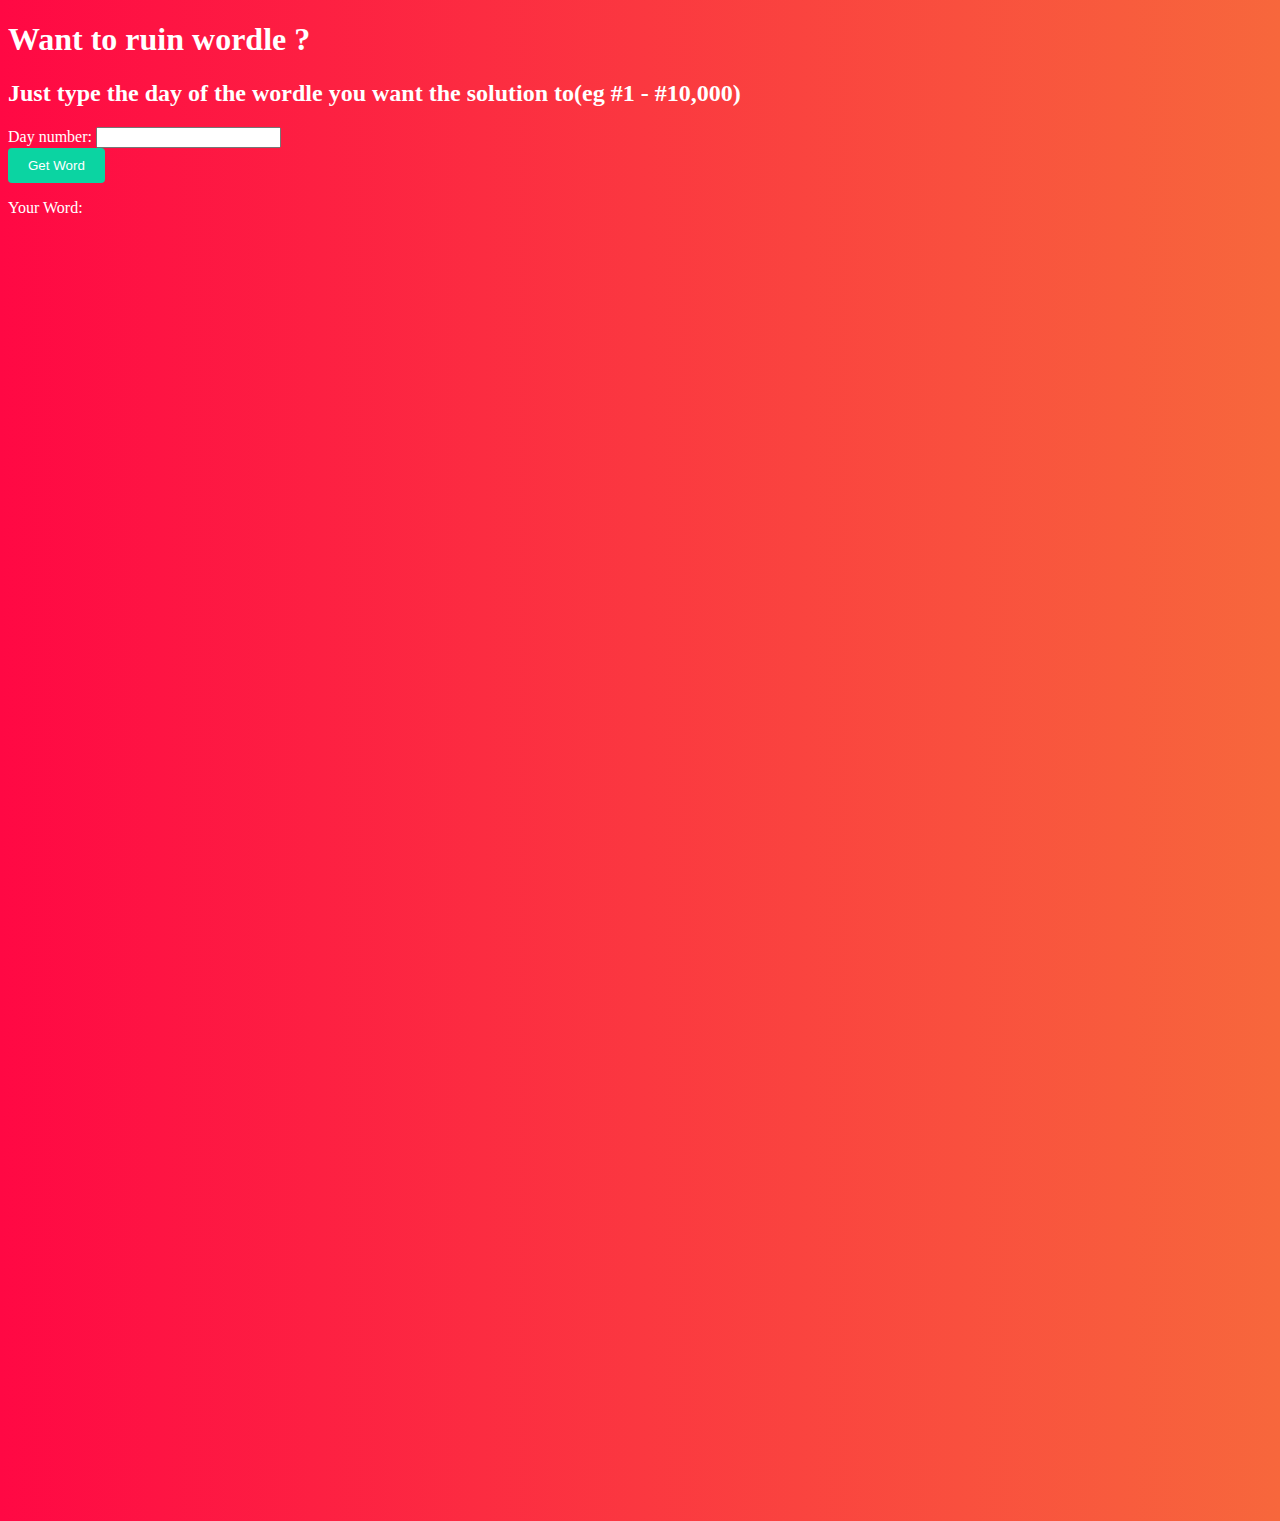
==== index.html @ 30f7abea "Update index.html" ====
<!DOCTYPE html>
<html lang="en">
<head>
    <meta charset="UTF-8">
    <meta http-equiv="X-UA-Compatible" content="IE=edge">
    <meta name="viewport" content="width=device-width, initial-scale=1.0">
    <title>What's the word?</title>

</head>
<style>
    .hero{
        background: #eccbcb;
        background-image: linear-gradient(to right, #ff0844 0%, #f7673c 100%);
        padding-bottom:100%;
        
    }
    .button 
    {
        display: flex;
        justify-content: center;
        align-items: center;
        text-decoration: none;
        padding: 10px 20px;
        /* height: 100%;
        width: 100%; */
        border: none;                         
        outline: none;
        border-radius: 4px;
        background: rgb(11, 212, 162);
        
        color: #fff;
    
    }
    </style>
<body class="hero">
    
    
    <h1 style="color:white;">Want to ruin wordle ? </h1>
    <h2 style="color:white;">Just type the day of the wordle you want the solution to(eg #1 - #10,000)</h2>
    <form style="color: white">
        Day number: <input type="text" name="number" id="number" ><br>
        
        <button type="submit" class="button" onclick="getWord()">Get Word</button>

      </form>
    <p style="color: white;"> Your Word:</p>
    
    
    
      
      
</body>

</html>






<script type=text/javascript>
     function getWord() 
     {
        number=document.getElementById('number').value;
        La=["cigar","rebut","sissy","humph","awake","blush","focal","evade","naval","serve","heath","dwarf","model","karma","stink","grade","quiet","bench","abate","feign","major","death","fresh","crust","stool","colon","abase","marry","react","batty","pride","floss","helix","croak","staff","paper","unfed","whelp","trawl","outdo","adobe","crazy","sower","repay","digit","crate","cluck","spike","mimic","pound","maxim","linen","unmet","flesh","booby","forth","first","stand","belly","ivory","seedy","print","yearn","drain","bribe","stout","panel","crass","flume","offal","agree","error","swirl","argue","bleed","delta","flick","totem","wooer","front","shrub","parry","biome","lapel","start","greet","goner","golem","lusty","loopy","round","audit","lying","gamma","labor","islet","civic","forge","corny","moult","basic","salad","agate","spicy","spray","essay","fjord","spend","kebab","guild","aback","motor","alone","hatch","hyper","thumb","dowry","ought","belch","dutch","pilot","tweed","comet","jaunt","enema","steed","abyss","growl","fling","dozen","boozy","erode","world","gouge","click","briar","great","altar","pulpy","blurt","coast","duchy","groin","fixer","group","rogue","badly","smart","pithy","gaudy","chill","heron","vodka","finer","surer","radio","rouge","perch","retch","wrote","clock","tilde","store","prove","bring","solve","cheat","grime","exult","usher","epoch","triad","break","rhino","viral","conic","masse","sonic","vital","trace","using","peach","champ","baton","brake","pluck","craze","gripe","weary","picky","acute","ferry","aside","tapir","troll","unify","rebus","boost","truss","siege","tiger","banal","slump","crank","gorge","query","drink","favor","abbey","tangy","panic","solar","shire","proxy","point","robot","prick","wince","crimp","knoll","sugar","whack","mount","perky","could","wrung","light","those","moist","shard","pleat","aloft","skill","elder","frame","humor","pause","ulcer","ultra","robin","cynic","agora","aroma","caulk","shake","pupal","dodge","swill","tacit","other","thorn","trove","bloke","vivid","spill","chant","choke","rupee","nasty","mourn","ahead","brine","cloth","hoard","sweet","month","lapse","watch","today","focus","smelt","tease","cater","movie","lynch","saute","allow","renew","their","slosh","purge","chest","depot","epoxy","nymph","found","shall","harry","stove","lowly","snout","trope","fewer","shawl","natal","fibre","comma","foray","scare","stair","black","squad","royal","chunk","mince","slave","shame","cheek","ample","flair","foyer","cargo","oxide","plant","olive","inert","askew","heist","shown","zesty","hasty","trash","fella","larva","forgo","story","hairy","train","homer","badge","midst","canny","fetus","butch","farce","slung","tipsy","metal","yield","delve","being","scour","glass","gamer","scrap","money","hinge","album","vouch","asset","tiara","crept","bayou","atoll","manor","creak","showy","phase","froth","depth","gloom","flood","trait","girth","piety","payer","goose","float","donor","atone","primo","apron","blown","cacao","loser","input","gloat","awful","brink","smite","beady","rusty","retro","droll","gawky","hutch","pinto","gaily","egret","lilac","sever","field","fluff","hydro","flack","agape","wench","voice","stead","stalk","berth","madam","night","bland","liver","wedge","augur","roomy","wacky","flock","angry","bobby","trite","aphid","tryst","midge","power","elope","cinch","motto","stomp","upset","bluff","cramp","quart","coyly","youth","rhyme","buggy","alien","smear","unfit","patty","cling","glean","label","hunky","khaki","poker","gruel","twice","twang","shrug","treat","unlit","waste","merit","woven","octal","needy","clown","widow","irony","ruder","gauze","chief","onset","prize","fungi","charm","gully","inter","whoop","taunt","leery","class","theme","lofty","tibia","booze","alpha","thyme","eclat","doubt","parer","chute","stick","trice","alike","sooth","recap","saint","liege","glory","grate","admit","brisk","soggy","usurp","scald","scorn","leave","twine","sting","bough","marsh","sloth","dandy","vigor","howdy","enjoy","valid","ionic","equal","unset","floor","catch","spade","stein","exist","quirk","denim","grove","spiel","mummy","fault","foggy","flout","carry","sneak","libel","waltz","aptly","piney","inept","aloud","photo","dream","stale","vomit","ombre","fanny","unite","snarl","baker","there","glyph","pooch","hippy","spell","folly","louse","gulch","vault","godly","threw","fleet","grave","inane","shock","crave","spite","valve","skimp","claim","rainy","musty","pique","daddy","quasi","arise","aging","valet","opium","avert","stuck","recut","mulch","genre","plume","rifle","count","incur","total","wrest","mocha","deter","study","lover","safer","rivet","funny","smoke","mound","undue","sedan","pagan","swine","guile","gusty","equip","tough","canoe","chaos","covet","human","udder","lunch","blast","stray","manga","melee","lefty","quick","paste","given","octet","risen","groan","leaky","grind","carve","loose","sadly","spilt","apple","slack","honey","final","sheen","eerie","minty","slick","derby","wharf","spelt","coach","erupt","singe","price","spawn","fairy","jiffy","filmy","stack","chose","sleep","ardor","nanny","niece","woozy","handy","grace","ditto","stank","cream","usual","diode","valor","angle","ninja","muddy","chase","reply","prone","spoil","heart","shade","diner","arson","onion","sleet","dowel","couch","palsy","bowel","smile","evoke","creek","lance","eagle","idiot","siren","built","embed","award","dross","annul","goody","frown","patio","laden","humid","elite","lymph","edify","might","reset","visit","gusto","purse","vapor","crock","write","sunny","loath","chaff","slide","queer","venom","stamp","sorry","still","acorn","aping","pushy","tamer","hater","mania","awoke","brawn","swift","exile","birch","lucky","freer","risky","ghost","plier","lunar","winch","snare","nurse","house","borax","nicer","lurch","exalt","about","savvy","toxin","tunic","pried","inlay","chump","lanky","cress","eater","elude","cycle","kitty","boule","moron","tenet","place","lobby","plush","vigil","index","blink","clung","qualm","croup","clink","juicy","stage","decay","nerve","flier","shaft","crook","clean","china","ridge","vowel","gnome","snuck","icing","spiny","rigor","snail","flown","rabid","prose","thank","poppy","budge","fiber","moldy","dowdy","kneel","track","caddy","quell","dumpy","paler","swore","rebar","scuba","splat","flyer","horny","mason","doing","ozone","amply","molar","ovary","beset","queue","cliff","magic","truce","sport","fritz","edict","twirl","verse","llama","eaten","range","whisk","hovel","rehab","macaw","sigma","spout","verve","sushi","dying","fetid","brain","buddy","thump","scion","candy","chord","basin","march","crowd","arbor","gayly","musky","stain","dally","bless","bravo","stung","title","ruler","kiosk","blond","ennui","layer","fluid","tatty","score","cutie","zebra","barge","matey","bluer","aider","shook","river","privy","betel","frisk","bongo","begun","azure","weave","genie","sound","glove","braid","scope","wryly","rover","assay","ocean","bloom","irate","later","woken","silky","wreck","dwelt","slate","smack","solid","amaze","hazel","wrist","jolly","globe","flint","rouse","civil","vista","relax","cover","alive","beech","jetty","bliss","vocal","often","dolly","eight","joker","since","event","ensue","shunt","diver","poser","worst","sweep","alley","creed","anime","leafy","bosom","dunce","stare","pudgy","waive","choir","stood","spoke","outgo","delay","bilge","ideal","clasp","seize","hotly","laugh","sieve","block","meant","grape","noose","hardy","shied","drawl","daisy","putty","strut","burnt","tulip","crick","idyll","vixen","furor","geeky","cough","naive","shoal","stork","bathe","aunty","check","prime","brass","outer","furry","razor","elect","evict","imply","demur","quota","haven","cavil","swear","crump","dough","gavel","wagon","salon","nudge","harem","pitch","sworn","pupil","excel","stony","cabin","unzip","queen","trout","polyp","earth","storm","until","taper","enter","child","adopt","minor","fatty","husky","brave","filet","slime","glint","tread","steal","regal","guest","every","murky","share","spore","hoist","buxom","inner","otter","dimly","level","sumac","donut","stilt","arena","sheet","scrub","fancy","slimy","pearl","silly","porch","dingo","sepia","amble","shady","bread","friar","reign","dairy","quill","cross","brood","tuber","shear","posit","blank","villa","shank","piggy","freak","which","among","fecal","shell","would","algae","large","rabbi","agony","amuse","bushy","copse","swoon","knife","pouch","ascot","plane","crown","urban","snide","relay","abide","viola","rajah","straw","dilly","crash","amass","third","trick","tutor","woody","blurb","grief","disco","where","sassy","beach","sauna","comic","clued","creep","caste","graze","snuff","frock","gonad","drunk","prong","lurid","steel","halve","buyer","vinyl","utile","smell","adage","worry","tasty","local","trade","finch","ashen","modal","gaunt","clove","enact","adorn","roast","speck","sheik","missy","grunt","snoop","party","touch","mafia","emcee","array","south","vapid","jelly","skulk","angst","tubal","lower","crest","sweat","cyber","adore","tardy","swami","notch","groom","roach","hitch","young","align","ready","frond","strap","puree","realm","venue","swarm","offer","seven","dryer","diary","dryly","drank","acrid","heady","theta","junto","pixie","quoth","bonus","shalt","penne","amend","datum","build","piano","shelf","lodge","suing","rearm","coral","ramen","worth","psalm","infer","overt","mayor","ovoid","glide","usage","poise","randy","chuck","prank","fishy","tooth","ether","drove","idler","swath","stint","while","begat","apply","slang","tarot","radar","credo","aware","canon","shift","timer","bylaw","serum","three","steak","iliac","shirk","blunt","puppy","penal","joist","bunny","shape","beget","wheel","adept","stunt","stole","topaz","chore","fluke","afoot","bloat","bully","dense","caper","sneer","boxer","jumbo","lunge","space","avail","short","slurp","loyal","flirt","pizza","conch","tempo","droop","plate","bible","plunk","afoul","savoy","steep","agile","stake","dwell","knave","beard","arose","motif","smash","broil","glare","shove","baggy","mammy","swamp","along","rugby","wager","quack","squat","snaky","debit","mange","skate","ninth","joust","tramp","spurn","medal","micro","rebel","flank","learn","nadir","maple","comfy","remit","gruff","ester","least","mogul","fetch","cause","oaken","aglow","meaty","gaffe","shyly","racer","prowl","thief","stern","poesy","rocky","tweet","waist","spire","grope","havoc","patsy","truly","forty","deity","uncle","swish","giver","preen","bevel","lemur","draft","slope","annoy","lingo","bleak","ditty","curly","cedar","dirge","grown","horde","drool","shuck","crypt","cumin","stock","gravy","locus","wider","breed","quite","chafe","cache","blimp","deign","fiend","logic","cheap","elide","rigid","false","renal","pence","rowdy","shoot","blaze","envoy","posse","brief","never","abort","mouse","mucky","sulky","fiery","media","trunk","yeast","clear","skunk","scalp","bitty","cider","koala","duvet","segue","creme","super","grill","after","owner","ember","reach","nobly","empty","speed","gipsy","recur","smock","dread","merge","burst","kappa","amity","shaky","hover","carol","snort","synod","faint","haunt","flour","chair","detox","shrew","tense","plied","quark","burly","novel","waxen","stoic","jerky","blitz","beefy","lyric","hussy","towel","quilt","below","bingo","wispy","brash","scone","toast","easel","saucy","value","spice","honor","route","sharp","bawdy","radii","skull","phony","issue","lager","swell","urine","gassy","trial","flora","upper","latch","wight","brick","retry","holly","decal","grass","shack","dogma","mover","defer","sober","optic","crier","vying","nomad","flute","hippo","shark","drier","obese","bugle","tawny","chalk","feast","ruddy","pedal","scarf","cruel","bleat","tidal","slush","semen","windy","dusty","sally","igloo","nerdy","jewel","shone","whale","hymen","abuse","fugue","elbow","crumb","pansy","welsh","syrup","terse","suave","gamut","swung","drake","freed","afire","shirt","grout","oddly","tithe","plaid","dummy","broom","blind","torch","enemy","again","tying","pesky","alter","gazer","noble","ethos","bride","extol","decor","hobby","beast","idiom","utter","these","sixth","alarm","erase","elegy","spunk","piper","scaly","scold","hefty","chick","sooty","canal","whiny","slash","quake","joint","swept","prude","heavy","wield","femme","lasso","maize","shale","screw","spree","smoky","whiff","scent","glade","spent","prism","stoke","riper","orbit","cocoa","guilt","humus","shush","table","smirk","wrong","noisy","alert","shiny","elate","resin","whole","hunch","pixel","polar","hotel","sword","cleat","mango","rumba","puffy","filly","billy","leash","clout","dance","ovate","facet","chili","paint","liner","curio","salty","audio","snake","fable","cloak","navel","spurt","pesto","balmy","flash","unwed","early","churn","weedy","stump","lease","witty","wimpy","spoof","saner","blend","salsa","thick","warty","manic","blare","squib","spoon","probe","crepe","knack","force","debut","order","haste","teeth","agent","widen","icily","slice","ingot","clash","juror","blood","abode","throw","unity","pivot","slept","troop","spare","sewer","parse","morph","cacti","tacky","spool","demon","moody","annex","begin","fuzzy","patch","water","lumpy","admin","omega","limit","tabby","macho","aisle","skiff","basis","plank","verge","botch","crawl","lousy","slain","cubic","raise","wrack","guide","foist","cameo","under","actor","revue","fraud","harpy","scoop","climb","refer","olden","clerk","debar","tally","ethic","cairn","tulle","ghoul","hilly","crude","apart","scale","older","plain","sperm","briny","abbot","rerun","quest","crisp","bound","befit","drawn","suite","itchy","cheer","bagel","guess","broad","axiom","chard","caput","leant","harsh","curse","proud","swing","opine","taste","lupus","gumbo","miner","green","chasm","lipid","topic","armor","brush","crane","mural","abled","habit","bossy","maker","dusky","dizzy","lithe","brook","jazzy","fifty","sense","giant","surly","legal","fatal","flunk","began","prune","small","slant","scoff","torus","ninny","covey","viper","taken","moral","vogue","owing","token","entry","booth","voter","chide","elfin","ebony","neigh","minim","melon","kneed","decoy","voila","ankle","arrow","mushy","tribe","cease","eager","birth","graph","odder","terra","weird","tried","clack","color","rough","weigh","uncut","ladle","strip","craft","minus","dicey","titan","lucid","vicar","dress","ditch","gypsy","pasta","taffy","flame","swoop","aloof","sight","broke","teary","chart","sixty","wordy","sheer","leper","nosey","bulge","savor","clamp","funky","foamy","toxic","brand","plumb","dingy","butte","drill","tripe","bicep","tenor","krill","worse","drama","hyena","think","ratio","cobra","basil","scrum","bused","phone","court","camel","proof","heard","angel","petal","pouty","throb","maybe","fetal","sprig","spine","shout","cadet","macro","dodgy","satyr","rarer","binge","trend","nutty","leapt","amiss","split","myrrh","width","sonar","tower","baron","fever","waver","spark","belie","sloop","expel","smote","baler","above","north","wafer","scant","frill","awash","snack","scowl","frail","drift","limbo","fence","motel","ounce","wreak","revel","talon","prior","knelt","cello","flake","debug","anode","crime","salve","scout","imbue","pinky","stave","vague","chock","fight","video","stone","teach","cleft","frost","prawn","booty","twist","apnea","stiff","plaza","ledge","tweak","board","grant","medic","bacon","cable","brawl","slunk","raspy","forum","drone","women","mucus","boast","toddy","coven","tumor","truer","wrath","stall","steam","axial","purer","daily","trail","niche","mealy","juice","nylon","plump","merry","flail","papal","wheat","berry","cower","erect","brute","leggy","snipe","sinew","skier","penny","jumpy","rally","umbra","scary","modem","gross","avian","greed","satin","tonic","parka","sniff","livid","stark","trump","giddy","reuse","taboo","avoid","quote","devil","liken","gloss","gayer","beret","noise","gland","dealt","sling","rumor","opera","thigh","tonga","flare","wound","white","bulky","etude","horse","circa","paddy","inbox","fizzy","grain","exert","surge","gleam","belle","salvo","crush","fruit","sappy","taker","tract","ovine","spiky","frank","reedy","filth","spasm","heave","mambo","right","clank","trust","lumen","borne","spook","sauce","amber","lathe","carat","corer","dirty","slyly","affix","alloy","taint","sheep","kinky","wooly","mauve","flung","yacht","fried","quail","brunt","grimy","curvy","cagey","rinse","deuce","state","grasp","milky","bison","graft","sandy","baste","flask","hedge","girly","swash","boney","coupe","endow","abhor","welch","blade","tight","geese","miser","mirth","cloud","cabal","leech","close","tenth","pecan","droit","grail","clone","guise","ralph","tango","biddy","smith","mower","payee","serif","drape","fifth","spank","glaze","allot","truck","kayak","virus","testy","tepee","fully","zonal","metro","curry","grand","banjo","axion","bezel","occur","chain","nasal","gooey","filer","brace","allay","pubic","raven","plead","gnash","flaky","munch","dully","eking","thing","slink","hurry","theft","shorn","pygmy","ranch","wring","lemon","shore","mamma","froze","newer","style","moose","antic","drown","vegan","chess","guppy","union","lever","lorry","image","cabby","druid","exact","truth","dopey","spear","cried","chime","crony","stunk","timid","batch","gauge","rotor","crack","curve","latte","witch","bunch","repel","anvil","soapy","meter","broth","madly","dried","scene","known","magma","roost","woman","thong","punch","pasty","downy","knead","whirl","rapid","clang","anger","drive","goofy","email","music","stuff","bleep","rider","mecca","folio","setup","verso","quash","fauna","gummy","happy","newly","fussy","relic","guava","ratty","fudge","femur","chirp","forte","alibi","whine","petty","golly","plait","fleck","felon","gourd","brown","thrum","ficus","stash","decry","wiser","junta","visor","daunt","scree","impel","await","press","whose","turbo","stoop","speak","mangy","eying","inlet","crone","pulse","mossy","staid","hence","pinch","teddy","sully","snore","ripen","snowy","attic","going","leach","mouth","hound","clump","tonal","bigot","peril","piece","blame","haute","spied","undid","intro","basal","shine","gecko","rodeo","guard","steer","loamy","scamp","scram","manly","hello","vaunt","organ","feral","knock","extra","condo","adapt","willy","polka","rayon","skirt","faith","torso","match","mercy","tepid","sleek","riser","twixt","peace","flush","catty","login","eject","roger","rival","untie","refit","aorta","adult","judge","rower","artsy","rural","shave"]
        const word=La[number];
        let header = document.querySelector("p");
        alert(word);
        header.innerText = word;
        event.preventDefault()
        
        
     }

</script>
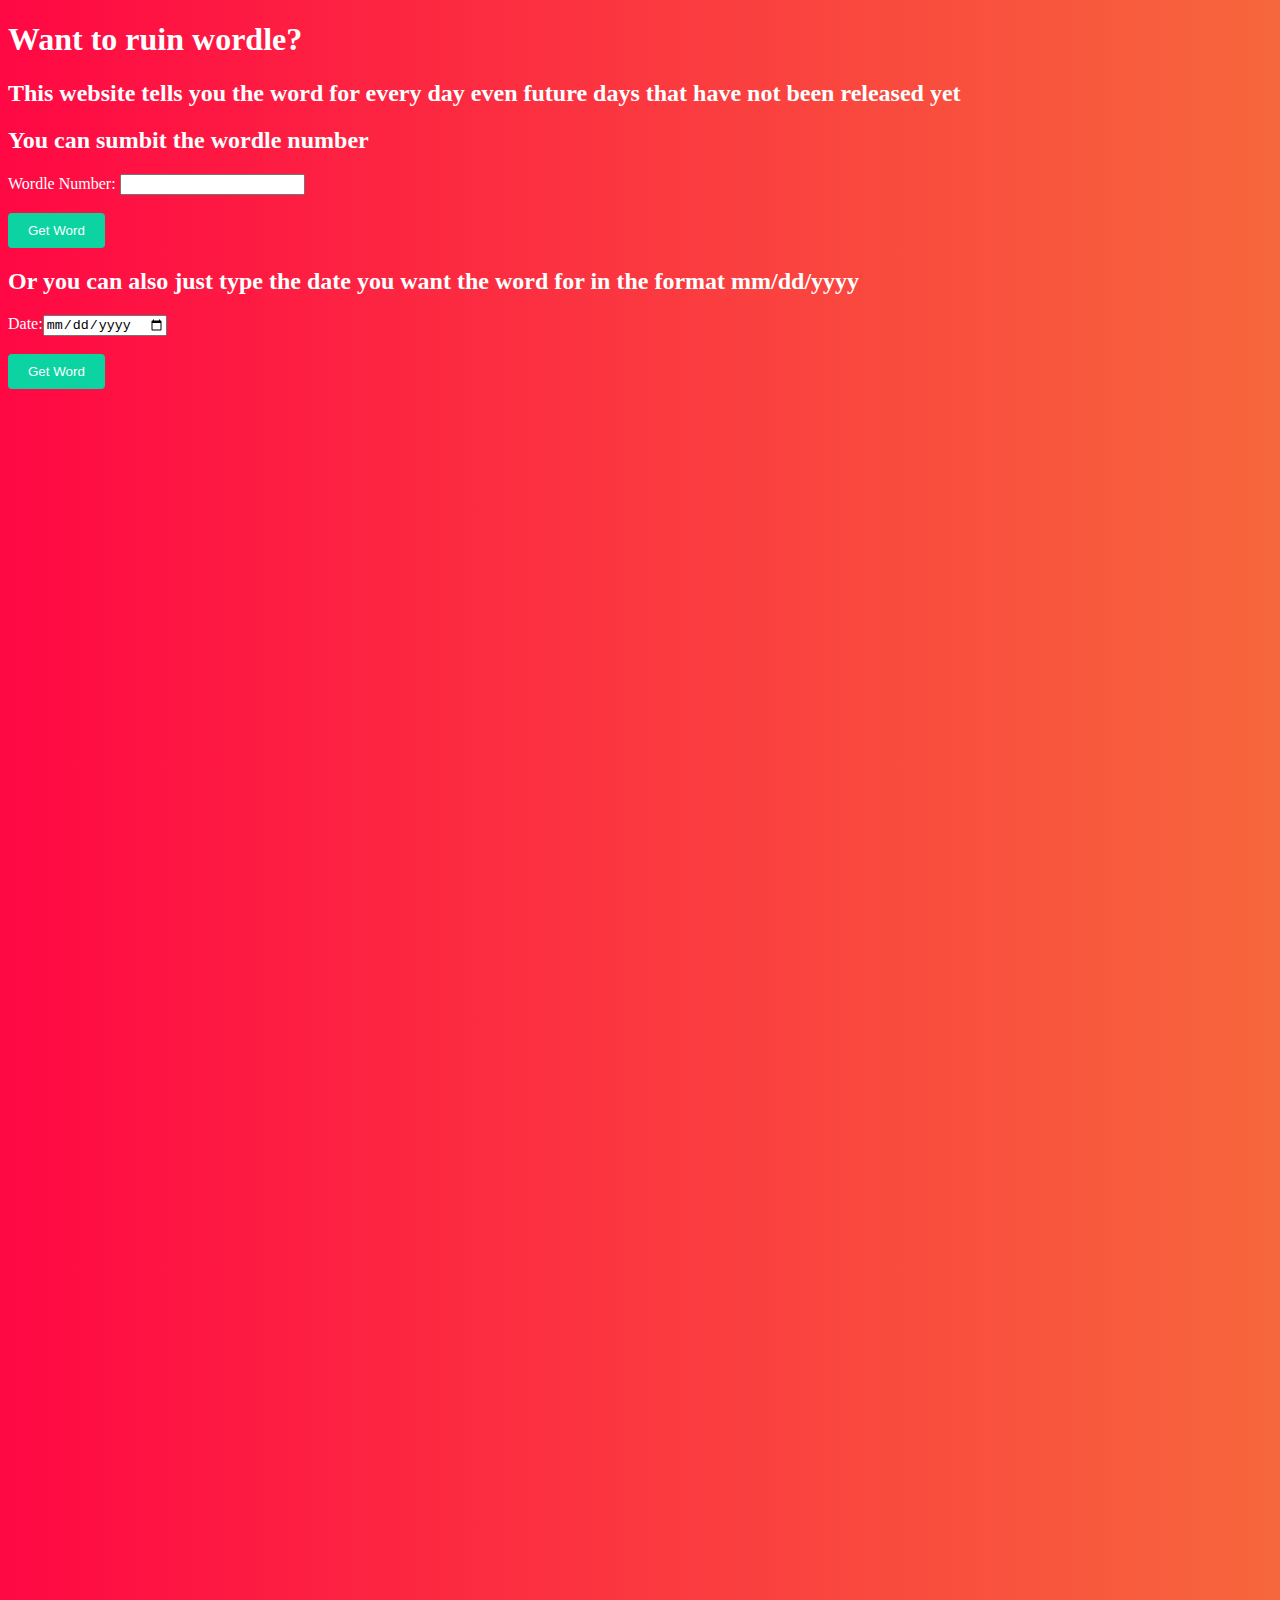
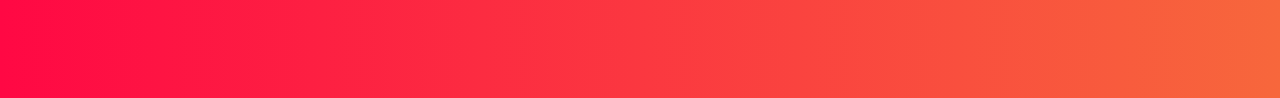
==== commit 77cb2a67: "Update index.html" ====
--- a/index.html
+++ b/index.html
@@ -1,5 +1,6 @@
 <!DOCTYPE html>
 <html lang="en">
+
 <head>
     <meta charset="UTF-8">
     <meta http-equiv="X-UA-Compatible" content="IE=edge">
@@ -8,14 +9,14 @@
 
 </head>
 <style>
-    .hero{
+    .hero {
         background: #eccbcb;
         background-image: linear-gradient(to right, #ff0844 0%, #f7673c 100%);
-        padding-bottom:100%;
-        
+        padding-bottom: 100%;
+
     }
-    .button 
-    {
+
+    .button {
         display: flex;
         justify-content: center;
         align-items: center;
@@ -23,32 +24,40 @@
         padding: 10px 20px;
         /* height: 100%;
         width: 100%; */
-        border: none;                         
+        border: none;
         outline: none;
         border-radius: 4px;
         background: rgb(11, 212, 162);
-        
+
         color: #fff;
-    
+
     }
-    </style>
+</style>
+
 <body class="hero">
-    
-    
-    <h1 style="color:white;">Want to ruin wordle ? </h1>
-    <h2 style="color:white;">Just type the day of the wordle you want the solution to(eg #1 - #10,000)</h2>
+
+
+    <h1 style="color:white;">Want to ruin wordle? </h1>
+    <h2 style="color:white;">This website tells you the word for every day even future days that have not been released
+        yet</h2>
     <form style="color: white">
-        Day number: <input type="text" name="number" id="number" ><br>
-        
+        <h2>You can sumbit the wordle number</h2>
+        Wordle Number: <input type="text" name="number" id="number"><br>
+        <br>
         <button type="submit" class="button" onclick="getWord()">Get Word</button>
 
-      </form>
-    <p style="color: white;"> Your Word:</p>
-    
-    
-    
-      
-      
+        <h2>Or you can also just type the date you want the word for in the format mm/dd/yyyy</h2>
+        Date:<input type="date" name="date" id="date"><br>
+        <br>
+        <button type="button" class="button" onclick="getNumber()">Get Word</button>
+
+    </form>
+    <h1 style="color:white" , id="necromancer"></h1>
+
+
+
+
+
 </body>
 
 </html>
@@ -61,15 +70,51 @@
 <script type=text/javascript>
      function getWord() 
      {
-        number=document.getElementById('number').value;
-        La=["cigar","rebut","sissy","humph","awake","blush","focal","evade","naval","serve","heath","dwarf","model","karma","stink","grade","quiet","bench","abate","feign","major","death","fresh","crust","stool","colon","abase","marry","react","batty","pride","floss","helix","croak","staff","paper","unfed","whelp","trawl","outdo","adobe","crazy","sower","repay","digit","crate","cluck","spike","mimic","pound","maxim","linen","unmet","flesh","booby","forth","first","stand","belly","ivory","seedy","print","yearn","drain","bribe","stout","panel","crass","flume","offal","agree","error","swirl","argue","bleed","delta","flick","totem","wooer","front","shrub","parry","biome","lapel","start","greet","goner","golem","lusty","loopy","round","audit","lying","gamma","labor","islet","civic","forge","corny","moult","basic","salad","agate","spicy","spray","essay","fjord","spend","kebab","guild","aback","motor","alone","hatch","hyper","thumb","dowry","ought","belch","dutch","pilot","tweed","comet","jaunt","enema","steed","abyss","growl","fling","dozen","boozy","erode","world","gouge","click","briar","great","altar","pulpy","blurt","coast","duchy","groin","fixer","group","rogue","badly","smart","pithy","gaudy","chill","heron","vodka","finer","surer","radio","rouge","perch","retch","wrote","clock","tilde","store","prove","bring","solve","cheat","grime","exult","usher","epoch","triad","break","rhino","viral","conic","masse","sonic","vital","trace","using","peach","champ","baton","brake","pluck","craze","gripe","weary","picky","acute","ferry","aside","tapir","troll","unify","rebus","boost","truss","siege","tiger","banal","slump","crank","gorge","query","drink","favor","abbey","tangy","panic","solar","shire","proxy","point","robot","prick","wince","crimp","knoll","sugar","whack","mount","perky","could","wrung","light","those","moist","shard","pleat","aloft","skill","elder","frame","humor","pause","ulcer","ultra","robin","cynic","agora","aroma","caulk","shake","pupal","dodge","swill","tacit","other","thorn","trove","bloke","vivid","spill","chant","choke","rupee","nasty","mourn","ahead","brine","cloth","hoard","sweet","month","lapse","watch","today","focus","smelt","tease","cater","movie","lynch","saute","allow","renew","their","slosh","purge","chest","depot","epoxy","nymph","found","shall","harry","stove","lowly","snout","trope","fewer","shawl","natal","fibre","comma","foray","scare","stair","black","squad","royal","chunk","mince","slave","shame","cheek","ample","flair","foyer","cargo","oxide","plant","olive","inert","askew","heist","shown","zesty","hasty","trash","fella","larva","forgo","story","hairy","train","homer","badge","midst","canny","fetus","butch","farce","slung","tipsy","metal","yield","delve","being","scour","glass","gamer","scrap","money","hinge","album","vouch","asset","tiara","crept","bayou","atoll","manor","creak","showy","phase","froth","depth","gloom","flood","trait","girth","piety","payer","goose","float","donor","atone","primo","apron","blown","cacao","loser","input","gloat","awful","brink","smite","beady","rusty","retro","droll","gawky","hutch","pinto","gaily","egret","lilac","sever","field","fluff","hydro","flack","agape","wench","voice","stead","stalk","berth","madam","night","bland","liver","wedge","augur","roomy","wacky","flock","angry","bobby","trite","aphid","tryst","midge","power","elope","cinch","motto","stomp","upset","bluff","cramp","quart","coyly","youth","rhyme","buggy","alien","smear","unfit","patty","cling","glean","label","hunky","khaki","poker","gruel","twice","twang","shrug","treat","unlit","waste","merit","woven","octal","needy","clown","widow","irony","ruder","gauze","chief","onset","prize","fungi","charm","gully","inter","whoop","taunt","leery","class","theme","lofty","tibia","booze","alpha","thyme","eclat","doubt","parer","chute","stick","trice","alike","sooth","recap","saint","liege","glory","grate","admit","brisk","soggy","usurp","scald","scorn","leave","twine","sting","bough","marsh","sloth","dandy","vigor","howdy","enjoy","valid","ionic","equal","unset","floor","catch","spade","stein","exist","quirk","denim","grove","spiel","mummy","fault","foggy","flout","carry","sneak","libel","waltz","aptly","piney","inept","aloud","photo","dream","stale","vomit","ombre","fanny","unite","snarl","baker","there","glyph","pooch","hippy","spell","folly","louse","gulch","vault","godly","threw","fleet","grave","inane","shock","crave","spite","valve","skimp","claim","rainy","musty","pique","daddy","quasi","arise","aging","valet","opium","avert","stuck","recut","mulch","genre","plume","rifle","count","incur","total","wrest","mocha","deter","study","lover","safer","rivet","funny","smoke","mound","undue","sedan","pagan","swine","guile","gusty","equip","tough","canoe","chaos","covet","human","udder","lunch","blast","stray","manga","melee","lefty","quick","paste","given","octet","risen","groan","leaky","grind","carve","loose","sadly","spilt","apple","slack","honey","final","sheen","eerie","minty","slick","derby","wharf","spelt","coach","erupt","singe","price","spawn","fairy","jiffy","filmy","stack","chose","sleep","ardor","nanny","niece","woozy","handy","grace","ditto","stank","cream","usual","diode","valor","angle","ninja","muddy","chase","reply","prone","spoil","heart","shade","diner","arson","onion","sleet","dowel","couch","palsy","bowel","smile","evoke","creek","lance","eagle","idiot","siren","built","embed","award","dross","annul","goody","frown","patio","laden","humid","elite","lymph","edify","might","reset","visit","gusto","purse","vapor","crock","write","sunny","loath","chaff","slide","queer","venom","stamp","sorry","still","acorn","aping","pushy","tamer","hater","mania","awoke","brawn","swift","exile","birch","lucky","freer","risky","ghost","plier","lunar","winch","snare","nurse","house","borax","nicer","lurch","exalt","about","savvy","toxin","tunic","pried","inlay","chump","lanky","cress","eater","elude","cycle","kitty","boule","moron","tenet","place","lobby","plush","vigil","index","blink","clung","qualm","croup","clink","juicy","stage","decay","nerve","flier","shaft","crook","clean","china","ridge","vowel","gnome","snuck","icing","spiny","rigor","snail","flown","rabid","prose","thank","poppy","budge","fiber","moldy","dowdy","kneel","track","caddy","quell","dumpy","paler","swore","rebar","scuba","splat","flyer","horny","mason","doing","ozone","amply","molar","ovary","beset","queue","cliff","magic","truce","sport","fritz","edict","twirl","verse","llama","eaten","range","whisk","hovel","rehab","macaw","sigma","spout","verve","sushi","dying","fetid","brain","buddy","thump","scion","candy","chord","basin","march","crowd","arbor","gayly","musky","stain","dally","bless","bravo","stung","title","ruler","kiosk","blond","ennui","layer","fluid","tatty","score","cutie","zebra","barge","matey","bluer","aider","shook","river","privy","betel","frisk","bongo","begun","azure","weave","genie","sound","glove","braid","scope","wryly","rover","assay","ocean","bloom","irate","later","woken","silky","wreck","dwelt","slate","smack","solid","amaze","hazel","wrist","jolly","globe","flint","rouse","civil","vista","relax","cover","alive","beech","jetty","bliss","vocal","often","dolly","eight","joker","since","event","ensue","shunt","diver","poser","worst","sweep","alley","creed","anime","leafy","bosom","dunce","stare","pudgy","waive","choir","stood","spoke","outgo","delay","bilge","ideal","clasp","seize","hotly","laugh","sieve","block","meant","grape","noose","hardy","shied","drawl","daisy","putty","strut","burnt","tulip","crick","idyll","vixen","furor","geeky","cough","naive","shoal","stork","bathe","aunty","check","prime","brass","outer","furry","razor","elect","evict","imply","demur","quota","haven","cavil","swear","crump","dough","gavel","wagon","salon","nudge","harem","pitch","sworn","pupil","excel","stony","cabin","unzip","queen","trout","polyp","earth","storm","until","taper","enter","child","adopt","minor","fatty","husky","brave","filet","slime","glint","tread","steal","regal","guest","every","murky","share","spore","hoist","buxom","inner","otter","dimly","level","sumac","donut","stilt","arena","sheet","scrub","fancy","slimy","pearl","silly","porch","dingo","sepia","amble","shady","bread","friar","reign","dairy","quill","cross","brood","tuber","shear","posit","blank","villa","shank","piggy","freak","which","among","fecal","shell","would","algae","large","rabbi","agony","amuse","bushy","copse","swoon","knife","pouch","ascot","plane","crown","urban","snide","relay","abide","viola","rajah","straw","dilly","crash","amass","third","trick","tutor","woody","blurb","grief","disco","where","sassy","beach","sauna","comic","clued","creep","caste","graze","snuff","frock","gonad","drunk","prong","lurid","steel","halve","buyer","vinyl","utile","smell","adage","worry","tasty","local","trade","finch","ashen","modal","gaunt","clove","enact","adorn","roast","speck","sheik","missy","grunt","snoop","party","touch","mafia","emcee","array","south","vapid","jelly","skulk","angst","tubal","lower","crest","sweat","cyber","adore","tardy","swami","notch","groom","roach","hitch","young","align","ready","frond","strap","puree","realm","venue","swarm","offer","seven","dryer","diary","dryly","drank","acrid","heady","theta","junto","pixie","quoth","bonus","shalt","penne","amend","datum","build","piano","shelf","lodge","suing","rearm","coral","ramen","worth","psalm","infer","overt","mayor","ovoid","glide","usage","poise","randy","chuck","prank","fishy","tooth","ether","drove","idler","swath","stint","while","begat","apply","slang","tarot","radar","credo","aware","canon","shift","timer","bylaw","serum","three","steak","iliac","shirk","blunt","puppy","penal","joist","bunny","shape","beget","wheel","adept","stunt","stole","topaz","chore","fluke","afoot","bloat","bully","dense","caper","sneer","boxer","jumbo","lunge","space","avail","short","slurp","loyal","flirt","pizza","conch","tempo","droop","plate","bible","plunk","afoul","savoy","steep","agile","stake","dwell","knave","beard","arose","motif","smash","broil","glare","shove","baggy","mammy","swamp","along","rugby","wager","quack","squat","snaky","debit","mange","skate","ninth","joust","tramp","spurn","medal","micro","rebel","flank","learn","nadir","maple","comfy","remit","gruff","ester","least","mogul","fetch","cause","oaken","aglow","meaty","gaffe","shyly","racer","prowl","thief","stern","poesy","rocky","tweet","waist","spire","grope","havoc","patsy","truly","forty","deity","uncle","swish","giver","preen","bevel","lemur","draft","slope","annoy","lingo","bleak","ditty","curly","cedar","dirge","grown","horde","drool","shuck","crypt","cumin","stock","gravy","locus","wider","breed","quite","chafe","cache","blimp","deign","fiend","logic","cheap","elide","rigid","false","renal","pence","rowdy","shoot","blaze","envoy","posse","brief","never","abort","mouse","mucky","sulky","fiery","media","trunk","yeast","clear","skunk","scalp","bitty","cider","koala","duvet","segue","creme","super","grill","after","owner","ember","reach","nobly","empty","speed","gipsy","recur","smock","dread","merge","burst","kappa","amity","shaky","hover","carol","snort","synod","faint","haunt","flour","chair","detox","shrew","tense","plied","quark","burly","novel","waxen","stoic","jerky","blitz","beefy","lyric","hussy","towel","quilt","below","bingo","wispy","brash","scone","toast","easel","saucy","value","spice","honor","route","sharp","bawdy","radii","skull","phony","issue","lager","swell","urine","gassy","trial","flora","upper","latch","wight","brick","retry","holly","decal","grass","shack","dogma","mover","defer","sober","optic","crier","vying","nomad","flute","hippo","shark","drier","obese","bugle","tawny","chalk","feast","ruddy","pedal","scarf","cruel","bleat","tidal","slush","semen","windy","dusty","sally","igloo","nerdy","jewel","shone","whale","hymen","abuse","fugue","elbow","crumb","pansy","welsh","syrup","terse","suave","gamut","swung","drake","freed","afire","shirt","grout","oddly","tithe","plaid","dummy","broom","blind","torch","enemy","again","tying","pesky","alter","gazer","noble","ethos","bride","extol","decor","hobby","beast","idiom","utter","these","sixth","alarm","erase","elegy","spunk","piper","scaly","scold","hefty","chick","sooty","canal","whiny","slash","quake","joint","swept","prude","heavy","wield","femme","lasso","maize","shale","screw","spree","smoky","whiff","scent","glade","spent","prism","stoke","riper","orbit","cocoa","guilt","humus","shush","table","smirk","wrong","noisy","alert","shiny","elate","resin","whole","hunch","pixel","polar","hotel","sword","cleat","mango","rumba","puffy","filly","billy","leash","clout","dance","ovate","facet","chili","paint","liner","curio","salty","audio","snake","fable","cloak","navel","spurt","pesto","balmy","flash","unwed","early","churn","weedy","stump","lease","witty","wimpy","spoof","saner","blend","salsa","thick","warty","manic","blare","squib","spoon","probe","crepe","knack","force","debut","order","haste","teeth","agent","widen","icily","slice","ingot","clash","juror","blood","abode","throw","unity","pivot","slept","troop","spare","sewer","parse","morph","cacti","tacky","spool","demon","moody","annex","begin","fuzzy","patch","water","lumpy","admin","omega","limit","tabby","macho","aisle","skiff","basis","plank","verge","botch","crawl","lousy","slain","cubic","raise","wrack","guide","foist","cameo","under","actor","revue","fraud","harpy","scoop","climb","refer","olden","clerk","debar","tally","ethic","cairn","tulle","ghoul","hilly","crude","apart","scale","older","plain","sperm","briny","abbot","rerun","quest","crisp","bound","befit","drawn","suite","itchy","cheer","bagel","guess","broad","axiom","chard","caput","leant","harsh","curse","proud","swing","opine","taste","lupus","gumbo","miner","green","chasm","lipid","topic","armor","brush","crane","mural","abled","habit","bossy","maker","dusky","dizzy","lithe","brook","jazzy","fifty","sense","giant","surly","legal","fatal","flunk","began","prune","small","slant","scoff","torus","ninny","covey","viper","taken","moral","vogue","owing","token","entry","booth","voter","chide","elfin","ebony","neigh","minim","melon","kneed","decoy","voila","ankle","arrow","mushy","tribe","cease","eager","birth","graph","odder","terra","weird","tried","clack","color","rough","weigh","uncut","ladle","strip","craft","minus","dicey","titan","lucid","vicar","dress","ditch","gypsy","pasta","taffy","flame","swoop","aloof","sight","broke","teary","chart","sixty","wordy","sheer","leper","nosey","bulge","savor","clamp","funky","foamy","toxic","brand","plumb","dingy","butte","drill","tripe","bicep","tenor","krill","worse","drama","hyena","think","ratio","cobra","basil","scrum","bused","phone","court","camel","proof","heard","angel","petal","pouty","throb","maybe","fetal","sprig","spine","shout","cadet","macro","dodgy","satyr","rarer","binge","trend","nutty","leapt","amiss","split","myrrh","width","sonar","tower","baron","fever","waver","spark","belie","sloop","expel","smote","baler","above","north","wafer","scant","frill","awash","snack","scowl","frail","drift","limbo","fence","motel","ounce","wreak","revel","talon","prior","knelt","cello","flake","debug","anode","crime","salve","scout","imbue","pinky","stave","vague","chock","fight","video","stone","teach","cleft","frost","prawn","booty","twist","apnea","stiff","plaza","ledge","tweak","board","grant","medic","bacon","cable","brawl","slunk","raspy","forum","drone","women","mucus","boast","toddy","coven","tumor","truer","wrath","stall","steam","axial","purer","daily","trail","niche","mealy","juice","nylon","plump","merry","flail","papal","wheat","berry","cower","erect","brute","leggy","snipe","sinew","skier","penny","jumpy","rally","umbra","scary","modem","gross","avian","greed","satin","tonic","parka","sniff","livid","stark","trump","giddy","reuse","taboo","avoid","quote","devil","liken","gloss","gayer","beret","noise","gland","dealt","sling","rumor","opera","thigh","tonga","flare","wound","white","bulky","etude","horse","circa","paddy","inbox","fizzy","grain","exert","surge","gleam","belle","salvo","crush","fruit","sappy","taker","tract","ovine","spiky","frank","reedy","filth","spasm","heave","mambo","right","clank","trust","lumen","borne","spook","sauce","amber","lathe","carat","corer","dirty","slyly","affix","alloy","taint","sheep","kinky","wooly","mauve","flung","yacht","fried","quail","brunt","grimy","curvy","cagey","rinse","deuce","state","grasp","milky","bison","graft","sandy","baste","flask","hedge","girly","swash","boney","coupe","endow","abhor","welch","blade","tight","geese","miser","mirth","cloud","cabal","leech","close","tenth","pecan","droit","grail","clone","guise","ralph","tango","biddy","smith","mower","payee","serif","drape","fifth","spank","glaze","allot","truck","kayak","virus","testy","tepee","fully","zonal","metro","curry","grand","banjo","axion","bezel","occur","chain","nasal","gooey","filer","brace","allay","pubic","raven","plead","gnash","flaky","munch","dully","eking","thing","slink","hurry","theft","shorn","pygmy","ranch","wring","lemon","shore","mamma","froze","newer","style","moose","antic","drown","vegan","chess","guppy","union","lever","lorry","image","cabby","druid","exact","truth","dopey","spear","cried","chime","crony","stunk","timid","batch","gauge","rotor","crack","curve","latte","witch","bunch","repel","anvil","soapy","meter","broth","madly","dried","scene","known","magma","roost","woman","thong","punch","pasty","downy","knead","whirl","rapid","clang","anger","drive","goofy","email","music","stuff","bleep","rider","mecca","folio","setup","verso","quash","fauna","gummy","happy","newly","fussy","relic","guava","ratty","fudge","femur","chirp","forte","alibi","whine","petty","golly","plait","fleck","felon","gourd","brown","thrum","ficus","stash","decry","wiser","junta","visor","daunt","scree","impel","await","press","whose","turbo","stoop","speak","mangy","eying","inlet","crone","pulse","mossy","staid","hence","pinch","teddy","sully","snore","ripen","snowy","attic","going","leach","mouth","hound","clump","tonal","bigot","peril","piece","blame","haute","spied","undid","intro","basal","shine","gecko","rodeo","guard","steer","loamy","scamp","scram","manly","hello","vaunt","organ","feral","knock","extra","condo","adapt","willy","polka","rayon","skirt","faith","torso","match","mercy","tepid","sleek","riser","twixt","peace","flush","catty","login","eject","roger","rival","untie","refit","aorta","adult","judge","rower","artsy","rural","shave"]
+        const number=document.getElementById('number').value;
+        La=["cigar","rebut","sissy","humph","awake","blush","focal","evade","naval","serve","heath","dwarf","model","karma","stink","grade","quiet","bench","abate","feign","major","death","fresh","crust","stool","colon","abase","marry","react","batty","pride","floss","helix","croak","staff","paper","unfed","whelp","trawl","outdo","adobe","crazy","sower","repay","digit","crate","cluck","spike","mimic","pound","maxim","linen","unmet","flesh","booby","forth","first","stand","belly","ivory","seedy","print","yearn","drain","bribe","stout","panel","crass","flume","offal","agree","error","swirl","argue","bleed","delta","flick","totem","wooer","front","shrub","parry","biome","lapel","start","greet","goner","golem","lusty","loopy","round","audit","lying","gamma","labor","islet","civic","forge","corny","moult","basic","salad","agate","spicy","spray","essay","fjord","spend","kebab","guild","aback","motor","alone","hatch","hyper","thumb","dowry","ought","belch","dutch","pilot","tweed","comet","jaunt","enema","steed","abyss","growl","fling","dozen","boozy","erode","world","gouge","click","briar","great","altar","pulpy","blurt","coast","duchy","groin","fixer","group","rogue","badly","smart","pithy","gaudy","chill","heron","vodka","finer","surer","radio","rouge","perch","retch","wrote","clock","tilde","store","prove","bring","solve","cheat","grime","exult","usher","epoch","triad","break","rhino","viral","conic","masse","sonic","vital","trace","using","peach","champ","baton","brake","pluck","craze","gripe","weary","picky","acute","ferry","aside","tapir","troll","unify","rebus","boost","truss","siege","tiger","banal","slump","crank","gorge","query","drink","favor","abbey","tangy","panic","solar","shire","proxy","point","robot","prick","wince","crimp","knoll","sugar","whack","mount","perky","could","wrung","light","those","moist","shard","pleat","aloft","skill","elder","frame","humor","pause","ulcer","ultra","robin","cynic","aroma","caulk","shake","dodge","swill","tacit","other","thorn","trove","bloke","vivid","spill","chant","choke","rupee","nasty","mourn","ahead","brine","cloth","hoard","sweet","month","lapse","watch","today","focus","smelt","tease","cater","movie","lynch","saute","allow","renew","their","slosh","purge","chest","depot","epoxy","nymph","found","shall","harry","stove","lowly","snout","trope","fewer","shawl","natal","fibre","comma","foray","scare","stair","black","squad","royal","chunk","mince","slave","shame","cheek","ample","flair","foyer","cargo","oxide","plant","olive","inert","askew","heist","shown","zesty","hasty","trash","fella","larva","forgo","story","hairy","train","homer","badge","midst","canny","fetus","butch","farce","slung","tipsy","metal","yield","delve","being","scour","glass","gamer","scrap","money","hinge","album","vouch","asset","tiara","crept","bayou","atoll","manor","creak","showy","phase","froth","depth","gloom","flood","trait","girth","piety","payer","goose","float","donor","atone","primo","apron","blown","cacao","loser","input","gloat","awful","brink","smite","beady","rusty","retro","droll","gawky","hutch","pinto","gaily","egret","lilac","sever","field","fluff","hydro","flack","agape","wench","voice","stead","stalk","berth","madam","night","bland","liver","wedge","augur","roomy","wacky","flock","angry","bobby","trite","aphid","tryst","midge","power","elope","cinch","motto","stomp","upset","bluff","cramp","quart","coyly","youth","rhyme","buggy","alien","smear","unfit","patty","cling","glean","label","hunky","khaki","poker","gruel","twice","twang","shrug","treat","unlit","waste","merit","woven","octal","needy","clown","widow","irony","ruder","gauze","chief","onset","prize","fungi","charm","gully","inter","whoop","taunt","leery","class","theme","lofty","tibia","booze","alpha","thyme","eclat","doubt","parer","chute","stick","trice","alike","sooth","recap","saint","liege","glory","grate","admit","brisk","soggy","usurp","scald","scorn","leave","twine","sting","bough","marsh","sloth","dandy","vigor","howdy","enjoy","valid","ionic","equal","unset","floor","catch","spade","stein","exist","quirk","denim","grove","spiel","mummy","fault","foggy","flout","carry","sneak","libel","waltz","aptly","piney","inept","aloud","photo","dream","stale","vomit","ombre","fanny","unite","snarl","baker","there","glyph","pooch","hippy","spell","folly","louse","gulch","vault","godly","threw","fleet","grave","inane","shock","crave","spite","valve","skimp","claim","rainy","musty","pique","daddy","quasi","arise","aging","valet","opium","avert","stuck","recut","mulch","genre","plume","rifle","count","incur","total","wrest","mocha","deter","study","lover","safer","rivet","funny","smoke","mound","undue","sedan","pagan","swine","guile","gusty","equip","tough","canoe","chaos","covet","human","udder","lunch","blast","stray","manga","melee","lefty","quick","paste","given","octet","risen","groan","leaky","grind","carve","loose","sadly","spilt","apple","slack","honey","final","sheen","eerie","minty","slick","derby","wharf","spelt","coach","erupt","singe","price","spawn","fairy","jiffy","filmy","stack","chose","sleep","ardor","nanny","niece","woozy","handy","grace","ditto","stank","cream","usual","diode","valor","angle","ninja","muddy","chase","reply","prone","spoil","heart","shade","diner","arson","onion","sleet","dowel","couch","palsy","bowel","smile","evoke","creek","lance","eagle","idiot","siren","built","embed","award","dross","annul","goody","frown","patio","laden","humid","elite","lymph","edify","might","reset","visit","gusto","purse","vapor","crock","write","sunny","loath","chaff","slide","queer","venom","stamp","sorry","still","acorn","aping","pushy","tamer","hater","mania","awoke","brawn","swift","exile","birch","lucky","freer","risky","ghost","plier","lunar","winch","snare","nurse","house","borax","nicer","lurch","exalt","about","savvy","toxin","tunic","pried","inlay","chump","lanky","cress","eater","elude","cycle","kitty","boule","moron","tenet","place","lobby","plush","vigil","index","blink","clung","qualm","croup","clink","juicy","stage","decay","nerve","flier","shaft","crook","clean","china","ridge","vowel","gnome","snuck","icing","spiny","rigor","snail","flown","rabid","prose","thank","poppy","budge","fiber","moldy","dowdy","kneel","track","caddy","quell","dumpy","paler","swore","rebar","scuba","splat","flyer","horny","mason","doing","ozone","amply","molar","ovary","beset","queue","cliff","magic","truce","sport","fritz","edict","twirl","verse","llama","eaten","range","whisk","hovel","rehab","macaw","sigma","spout","verve","sushi","dying","fetid","brain","buddy","thump","scion","candy","chord","basin","march","crowd","arbor","gayly","musky","stain","dally","bless","bravo","stung","title","ruler","kiosk","blond","ennui","layer","fluid","tatty","score","cutie","zebra","barge","matey","bluer","aider","shook","river","privy","betel","frisk","bongo","begun","azure","weave","genie","sound","glove","braid","scope","wryly","rover","assay","ocean","bloom","irate","later","woken","silky","wreck","dwelt","slate","smack","solid","amaze","hazel","wrist","jolly","globe","flint","rouse","civil","vista","relax","cover","alive","beech","jetty","bliss","vocal","often","dolly","eight","joker","since","event","ensue","shunt","diver","poser","worst","sweep","alley","creed","anime","leafy","bosom","dunce","stare","pudgy","waive","choir","stood","spoke","outgo","delay","bilge","ideal","clasp","seize","hotly","laugh","sieve","block","meant","grape","noose","hardy","shied","drawl","daisy","putty","strut","burnt","tulip","crick","idyll","vixen","furor","geeky","cough","naive","shoal","stork","bathe","aunty","check","prime","brass","outer","furry","razor","elect","evict","imply","demur","quota","haven","cavil","swear","crump","dough","gavel","wagon","salon","nudge","harem","pitch","sworn","pupil","excel","stony","cabin","unzip","queen","trout","polyp","earth","storm","until","taper","enter","child","adopt","minor","fatty","husky","brave","filet","slime","glint","tread","steal","regal","guest","every","murky","share","spore","hoist","buxom","inner","otter","dimly","level","sumac","donut","stilt","arena","sheet","scrub","fancy","slimy","pearl","silly","porch","dingo","sepia","amble","shady","bread","friar","reign","dairy","quill","cross","brood","tuber","shear","posit","blank","villa","shank","piggy","freak","which","among","fecal","shell","would","algae","large","rabbi","agony","amuse","bushy","copse","swoon","knife","pouch","ascot","plane","crown","urban","snide","relay","abide","viola","rajah","straw","dilly","crash","amass","third","trick","tutor","woody","blurb","grief","disco","where","sassy","beach","sauna","comic","clued","creep","caste","graze","snuff","frock","gonad","drunk","prong","lurid","steel","halve","buyer","vinyl","utile","smell","adage","worry","tasty","local","trade","finch","ashen","modal","gaunt","clove","enact","adorn","roast","speck","sheik","missy","grunt","snoop","party","touch","mafia","emcee","array","south","vapid","jelly","skulk","angst","tubal","lower","crest","sweat","cyber","adore","tardy","swami","notch","groom","roach","hitch","young","align","ready","frond","strap","puree","realm","venue","swarm","offer","seven","dryer","diary","dryly","drank","acrid","heady","theta","junto","pixie","quoth","bonus","shalt","penne","amend","datum","build","piano","shelf","lodge","suing","rearm","coral","ramen","worth","psalm","infer","overt","mayor","ovoid","glide","usage","poise","randy","chuck","prank","fishy","tooth","ether","drove","idler","swath","stint","while","begat","apply","slang","tarot","radar","credo","aware","canon","shift","timer","bylaw","serum","three","steak","iliac","shirk","blunt","puppy","penal","joist","bunny","shape","beget","wheel","adept","stunt","stole","topaz","chore","fluke","afoot","bloat","bully","dense","caper","sneer","boxer","jumbo","lunge","space","avail","short","slurp","loyal","flirt","pizza","conch","tempo","droop","plate","bible","plunk","afoul","savoy","steep","agile","stake","dwell","knave","beard","arose","motif","smash","broil","glare","shove","baggy","mammy","swamp","along","rugby","wager","quack","squat","snaky","debit","mange","skate","ninth","joust","tramp","spurn","medal","micro","rebel","flank","learn","nadir","maple","comfy","remit","gruff","ester","least","mogul","fetch","cause","oaken","aglow","meaty","gaffe","shyly","racer","prowl","thief","stern","poesy","rocky","tweet","waist","spire","grope","havoc","patsy","truly","forty","deity","uncle","swish","giver","preen","bevel","lemur","draft","slope","annoy","lingo","bleak","ditty","curly","cedar","dirge","grown","horde","drool","shuck","crypt","cumin","stock","gravy","locus","wider","breed","quite","chafe","cache","blimp","deign","fiend","logic","cheap","elide","rigid","false","renal","pence","rowdy","shoot","blaze","envoy","posse","brief","never","abort","mouse","mucky","sulky","fiery","media","trunk","yeast","clear","skunk","scalp","bitty","cider","koala","duvet","segue","creme","super","grill","after","owner","ember","reach","nobly","empty","speed","gipsy","recur","smock","dread","merge","burst","kappa","amity","shaky","hover","carol","snort","synod","faint","haunt","flour","chair","detox","shrew","tense","plied","quark","burly","novel","waxen","stoic","jerky","blitz","beefy","lyric","hussy","towel","quilt","below","bingo","wispy","brash","scone","toast","easel","saucy","value","spice","honor","route","sharp","bawdy","radii","skull","phony","issue","lager","swell","urine","gassy","trial","flora","upper","latch","wight","brick","retry","holly","decal","grass","shack","dogma","mover","defer","sober","optic","crier","vying","nomad","flute","hippo","shark","drier","obese","bugle","tawny","chalk","feast","ruddy","pedal","scarf","cruel","bleat","tidal","slush","semen","windy","dusty","sally","igloo","nerdy","jewel","shone","whale","hymen","abuse","fugue","elbow","crumb","pansy","welsh","syrup","terse","suave","gamut","swung","drake","freed","afire","shirt","grout","oddly","tithe","plaid","dummy","broom","blind","torch","enemy","again","tying","pesky","alter","gazer","noble","ethos","bride","extol","decor","hobby","beast","idiom","utter","these","sixth","alarm","erase","elegy","spunk","piper","scaly","scold","hefty","chick","sooty","canal","whiny","slash","quake","joint","swept","prude","heavy","wield","femme","lasso","maize","shale","screw","spree","smoky","whiff","scent","glade","spent","prism","stoke","riper","orbit","cocoa","guilt","humus","shush","table","smirk","wrong","noisy","alert","shiny","elate","resin","whole","hunch","pixel","polar","hotel","sword","cleat","mango","rumba","puffy","filly","billy","leash","clout","dance","ovate","facet","chili","paint","liner","curio","salty","audio","snake","fable","cloak","navel","spurt","pesto","balmy","flash","unwed","early","churn","weedy","stump","lease","witty","wimpy","spoof","saner","blend","salsa","thick","warty","manic","blare","squib","spoon","probe","crepe","knack","force","debut","order","haste","teeth","agent","widen","icily","slice","ingot","clash","juror","blood","abode","throw","unity","pivot","slept","troop","spare","sewer","parse","morph","cacti","tacky","spool","demon","moody","annex","begin","fuzzy","patch","water","lumpy","admin","omega","limit","tabby","macho","aisle","skiff","basis","plank","verge","botch","crawl","lousy","slain","cubic","raise","wrack","guide","foist","cameo","under","actor","revue","fraud","harpy","scoop","climb","refer","olden","clerk","debar","tally","ethic","cairn","tulle","ghoul","hilly","crude","apart","scale","older","plain","sperm","briny","abbot","rerun","quest","crisp","bound","befit","drawn","suite","itchy","cheer","bagel","guess","broad","axiom","chard","caput","leant","harsh","curse","proud","swing","opine","taste","lupus","gumbo","miner","green","chasm","lipid","topic","armor","brush","crane","mural","abled","habit","bossy","maker","dusky","dizzy","lithe","brook","jazzy","fifty","sense","giant","surly","legal","fatal","flunk","began","prune","small","slant","scoff","torus","ninny","covey","viper","taken","moral","vogue","owing","token","entry","booth","voter","chide","elfin","ebony","neigh","minim","melon","kneed","decoy","voila","ankle","arrow","mushy","tribe","cease","eager","birth","graph","odder","terra","weird","tried","clack","color","rough","weigh","uncut","ladle","strip","craft","minus","dicey","titan","lucid","vicar","dress","ditch","gypsy","pasta","taffy","flame","swoop","aloof","sight","broke","teary","chart","sixty","wordy","sheer","leper","nosey","bulge","savor","clamp","funky","foamy","toxic","brand","plumb","dingy","butte","drill","tripe","bicep","tenor","krill","worse","drama","hyena","think","ratio","cobra","basil","scrum","bused","phone","court","camel","proof","heard","angel","petal","pouty","throb","maybe","fetal","sprig","spine","shout","cadet","macro","dodgy","satyr","rarer","binge","trend","nutty","leapt","amiss","split","myrrh","width","sonar","tower","baron","fever","waver","spark","belie","sloop","expel","smote","baler","above","north","wafer","scant","frill","awash","snack","scowl","frail","drift","limbo","fence","motel","ounce","wreak","revel","talon","prior","knelt","cello","flake","debug","anode","crime","salve","scout","imbue","pinky","stave","vague","chock","fight","video","stone","teach","cleft","frost","prawn","booty","twist","apnea","stiff","plaza","ledge","tweak","board","grant","medic","bacon","cable","brawl","slunk","raspy","forum","drone","women","mucus","boast","toddy","coven","tumor","truer","wrath","stall","steam","axial","purer","daily","trail","niche","mealy","juice","nylon","plump","merry","flail","papal","wheat","berry","cower","erect","brute","leggy","snipe","sinew","skier","penny","jumpy","rally","umbra","scary","modem","gross","avian","greed","satin","tonic","parka","sniff","livid","stark","trump","giddy","reuse","taboo","avoid","quote","devil","liken","gloss","gayer","beret","noise","gland","dealt","sling","rumor","opera","thigh","tonga","flare","wound","white","bulky","etude","horse","circa","paddy","inbox","fizzy","grain","exert","surge","gleam","belle","salvo","crush","fruit","sappy","taker","tract","ovine","spiky","frank","reedy","filth","spasm","heave","mambo","right","clank","trust","lumen","borne","spook","sauce","amber","lathe","carat","corer","dirty","slyly","affix","alloy","taint","sheep","kinky","wooly","mauve","flung","yacht","fried","quail","brunt","grimy","curvy","cagey","rinse","deuce","state","grasp","milky","bison","graft","sandy","baste","flask","hedge","girly","swash","boney","coupe","endow","abhor","welch","blade","tight","geese","miser","mirth","cloud","cabal","leech","close","tenth","pecan","droit","grail","clone","guise","ralph","tango","biddy","smith","mower","payee","serif","drape","fifth","spank","glaze","allot","truck","kayak","virus","testy","tepee","fully","zonal","metro","curry","grand","banjo","axion","bezel","occur","chain","nasal","gooey","filer","brace","allay","pubic","raven","plead","gnash","flaky","munch","dully","eking","thing","slink","hurry","theft","shorn","pygmy","ranch","wring","lemon","shore","mamma","froze","newer","style","moose","antic","drown","vegan","chess","guppy","union","lever","lorry","image","cabby","druid","exact","truth","dopey","spear","cried","chime","crony","stunk","timid","batch","gauge","rotor","crack","curve","latte","witch","bunch","repel","anvil","soapy","meter","broth","madly","dried","scene","known","magma","roost","woman","thong","punch","pasty","downy","knead","whirl","rapid","clang","anger","drive","goofy","email","music","stuff","bleep","rider","mecca","folio","setup","verso","quash","fauna","gummy","happy","newly","fussy","relic","guava","ratty","fudge","femur","chirp","forte","alibi","whine","petty","golly","plait","fleck","felon","gourd","brown","thrum","ficus","stash","decry","wiser","junta","visor","daunt","scree","impel","await","press","whose","turbo","stoop","speak","mangy","eying","inlet","crone","pulse","mossy","staid","hence","pinch","teddy","sully","snore","ripen","snowy","attic","going","leach","mouth","hound","clump","tonal","bigot","peril","piece","blame","haute","spied","undid","intro","basal","shine","gecko","rodeo","guard","steer","loamy","scamp","scram","manly","hello","vaunt","organ","feral","knock","extra","condo","adapt","willy","polka","rayon","skirt","faith","torso","match","mercy","tepid","sleek","riser","twixt","peace","flush","catty","login","eject","roger","rival","untie","refit","aorta","adult","judge","rower","artsy","rural","shave"]
         const word=La[number];
-        let header = document.querySelector("p");
+        const other=number+1;
+        let header = document.getElementById("necromancer");
         alert(word);
-        header.innerText = word;
+        header.innerText ="Your word is: "+ word+" Could also be: "+La[number-1];
         event.preventDefault()
         
         
      }
+     function getNumber()
+     {
+         La=["cigar","rebut","sissy","humph","awake","blush","focal","evade","naval","serve","heath","dwarf","model","karma","stink","grade","quiet","bench","abate","feign","major","death","fresh","crust","stool","colon","abase","marry","react","batty","pride","floss","helix","croak","staff","paper","unfed","whelp","trawl","outdo","adobe","crazy","sower","repay","digit","crate","cluck","spike","mimic","pound","maxim","linen","unmet","flesh","booby","forth","first","stand","belly","ivory","seedy","print","yearn","drain","bribe","stout","panel","crass","flume","offal","agree","error","swirl","argue","bleed","delta","flick","totem","wooer","front","shrub","parry","biome","lapel","start","greet","goner","golem","lusty","loopy","round","audit","lying","gamma","labor","islet","civic","forge","corny","moult","basic","salad","agate","spicy","spray","essay","fjord","spend","kebab","guild","aback","motor","alone","hatch","hyper","thumb","dowry","ought","belch","dutch","pilot","tweed","comet","jaunt","enema","steed","abyss","growl","fling","dozen","boozy","erode","world","gouge","click","briar","great","altar","pulpy","blurt","coast","duchy","groin","fixer","group","rogue","badly","smart","pithy","gaudy","chill","heron","vodka","finer","surer","radio","rouge","perch","retch","wrote","clock","tilde","store","prove","bring","solve","cheat","grime","exult","usher","epoch","triad","break","rhino","viral","conic","masse","sonic","vital","trace","using","peach","champ","baton","brake","pluck","craze","gripe","weary","picky","acute","ferry","aside","tapir","troll","unify","rebus","boost","truss","siege","tiger","banal","slump","crank","gorge","query","drink","favor","abbey","tangy","panic","solar","shire","proxy","point","robot","prick","wince","crimp","knoll","sugar","whack","mount","perky","could","wrung","light","those","moist","shard","pleat","aloft","skill","elder","frame","humor","pause","ulcer","ultra","robin","cynic","aroma","caulk","shake","dodge","swill","tacit","other","thorn","trove","bloke","vivid","spill","chant","choke","rupee","nasty","mourn","ahead","brine","cloth","hoard","sweet","month","lapse","watch","today","focus","smelt","tease","cater","movie","lynch","saute","allow","renew","their","slosh","purge","chest","depot","epoxy","nymph","found","shall","harry","stove","lowly","snout","trope","fewer","shawl","natal","fibre","comma","foray","scare","stair","black","squad","royal","chunk","mince","slave","shame","cheek","ample","flair","foyer","cargo","oxide","plant","olive","inert","askew","heist","shown","zesty","hasty","trash","fella","larva","forgo","story","hairy","train","homer","badge","midst","canny","fetus","butch","farce","slung","tipsy","metal","yield","delve","being","scour","glass","gamer","scrap","money","hinge","album","vouch","asset","tiara","crept","bayou","atoll","manor","creak","showy","phase","froth","depth","gloom","flood","trait","girth","piety","payer","goose","float","donor","atone","primo","apron","blown","cacao","loser","input","gloat","awful","brink","smite","beady","rusty","retro","droll","gawky","hutch","pinto","gaily","egret","lilac","sever","field","fluff","hydro","flack","agape","wench","voice","stead","stalk","berth","madam","night","bland","liver","wedge","augur","roomy","wacky","flock","angry","bobby","trite","aphid","tryst","midge","power","elope","cinch","motto","stomp","upset","bluff","cramp","quart","coyly","youth","rhyme","buggy","alien","smear","unfit","patty","cling","glean","label","hunky","khaki","poker","gruel","twice","twang","shrug","treat","unlit","waste","merit","woven","octal","needy","clown","widow","irony","ruder","gauze","chief","onset","prize","fungi","charm","gully","inter","whoop","taunt","leery","class","theme","lofty","tibia","booze","alpha","thyme","eclat","doubt","parer","chute","stick","trice","alike","sooth","recap","saint","liege","glory","grate","admit","brisk","soggy","usurp","scald","scorn","leave","twine","sting","bough","marsh","sloth","dandy","vigor","howdy","enjoy","valid","ionic","equal","unset","floor","catch","spade","stein","exist","quirk","denim","grove","spiel","mummy","fault","foggy","flout","carry","sneak","libel","waltz","aptly","piney","inept","aloud","photo","dream","stale","vomit","ombre","fanny","unite","snarl","baker","there","glyph","pooch","hippy","spell","folly","louse","gulch","vault","godly","threw","fleet","grave","inane","shock","crave","spite","valve","skimp","claim","rainy","musty","pique","daddy","quasi","arise","aging","valet","opium","avert","stuck","recut","mulch","genre","plume","rifle","count","incur","total","wrest","mocha","deter","study","lover","safer","rivet","funny","smoke","mound","undue","sedan","pagan","swine","guile","gusty","equip","tough","canoe","chaos","covet","human","udder","lunch","blast","stray","manga","melee","lefty","quick","paste","given","octet","risen","groan","leaky","grind","carve","loose","sadly","spilt","apple","slack","honey","final","sheen","eerie","minty","slick","derby","wharf","spelt","coach","erupt","singe","price","spawn","fairy","jiffy","filmy","stack","chose","sleep","ardor","nanny","niece","woozy","handy","grace","ditto","stank","cream","usual","diode","valor","angle","ninja","muddy","chase","reply","prone","spoil","heart","shade","diner","arson","onion","sleet","dowel","couch","palsy","bowel","smile","evoke","creek","lance","eagle","idiot","siren","built","embed","award","dross","annul","goody","frown","patio","laden","humid","elite","lymph","edify","might","reset","visit","gusto","purse","vapor","crock","write","sunny","loath","chaff","slide","queer","venom","stamp","sorry","still","acorn","aping","pushy","tamer","hater","mania","awoke","brawn","swift","exile","birch","lucky","freer","risky","ghost","plier","lunar","winch","snare","nurse","house","borax","nicer","lurch","exalt","about","savvy","toxin","tunic","pried","inlay","chump","lanky","cress","eater","elude","cycle","kitty","boule","moron","tenet","place","lobby","plush","vigil","index","blink","clung","qualm","croup","clink","juicy","stage","decay","nerve","flier","shaft","crook","clean","china","ridge","vowel","gnome","snuck","icing","spiny","rigor","snail","flown","rabid","prose","thank","poppy","budge","fiber","moldy","dowdy","kneel","track","caddy","quell","dumpy","paler","swore","rebar","scuba","splat","flyer","horny","mason","doing","ozone","amply","molar","ovary","beset","queue","cliff","magic","truce","sport","fritz","edict","twirl","verse","llama","eaten","range","whisk","hovel","rehab","macaw","sigma","spout","verve","sushi","dying","fetid","brain","buddy","thump","scion","candy","chord","basin","march","crowd","arbor","gayly","musky","stain","dally","bless","bravo","stung","title","ruler","kiosk","blond","ennui","layer","fluid","tatty","score","cutie","zebra","barge","matey","bluer","aider","shook","river","privy","betel","frisk","bongo","begun","azure","weave","genie","sound","glove","braid","scope","wryly","rover","assay","ocean","bloom","irate","later","woken","silky","wreck","dwelt","slate","smack","solid","amaze","hazel","wrist","jolly","globe","flint","rouse","civil","vista","relax","cover","alive","beech","jetty","bliss","vocal","often","dolly","eight","joker","since","event","ensue","shunt","diver","poser","worst","sweep","alley","creed","anime","leafy","bosom","dunce","stare","pudgy","waive","choir","stood","spoke","outgo","delay","bilge","ideal","clasp","seize","hotly","laugh","sieve","block","meant","grape","noose","hardy","shied","drawl","daisy","putty","strut","burnt","tulip","crick","idyll","vixen","furor","geeky","cough","naive","shoal","stork","bathe","aunty","check","prime","brass","outer","furry","razor","elect","evict","imply","demur","quota","haven","cavil","swear","crump","dough","gavel","wagon","salon","nudge","harem","pitch","sworn","pupil","excel","stony","cabin","unzip","queen","trout","polyp","earth","storm","until","taper","enter","child","adopt","minor","fatty","husky","brave","filet","slime","glint","tread","steal","regal","guest","every","murky","share","spore","hoist","buxom","inner","otter","dimly","level","sumac","donut","stilt","arena","sheet","scrub","fancy","slimy","pearl","silly","porch","dingo","sepia","amble","shady","bread","friar","reign","dairy","quill","cross","brood","tuber","shear","posit","blank","villa","shank","piggy","freak","which","among","fecal","shell","would","algae","large","rabbi","agony","amuse","bushy","copse","swoon","knife","pouch","ascot","plane","crown","urban","snide","relay","abide","viola","rajah","straw","dilly","crash","amass","third","trick","tutor","woody","blurb","grief","disco","where","sassy","beach","sauna","comic","clued","creep","caste","graze","snuff","frock","gonad","drunk","prong","lurid","steel","halve","buyer","vinyl","utile","smell","adage","worry","tasty","local","trade","finch","ashen","modal","gaunt","clove","enact","adorn","roast","speck","sheik","missy","grunt","snoop","party","touch","mafia","emcee","array","south","vapid","jelly","skulk","angst","tubal","lower","crest","sweat","cyber","adore","tardy","swami","notch","groom","roach","hitch","young","align","ready","frond","strap","puree","realm","venue","swarm","offer","seven","dryer","diary","dryly","drank","acrid","heady","theta","junto","pixie","quoth","bonus","shalt","penne","amend","datum","build","piano","shelf","lodge","suing","rearm","coral","ramen","worth","psalm","infer","overt","mayor","ovoid","glide","usage","poise","randy","chuck","prank","fishy","tooth","ether","drove","idler","swath","stint","while","begat","apply","slang","tarot","radar","credo","aware","canon","shift","timer","bylaw","serum","three","steak","iliac","shirk","blunt","puppy","penal","joist","bunny","shape","beget","wheel","adept","stunt","stole","topaz","chore","fluke","afoot","bloat","bully","dense","caper","sneer","boxer","jumbo","lunge","space","avail","short","slurp","loyal","flirt","pizza","conch","tempo","droop","plate","bible","plunk","afoul","savoy","steep","agile","stake","dwell","knave","beard","arose","motif","smash","broil","glare","shove","baggy","mammy","swamp","along","rugby","wager","quack","squat","snaky","debit","mange","skate","ninth","joust","tramp","spurn","medal","micro","rebel","flank","learn","nadir","maple","comfy","remit","gruff","ester","least","mogul","fetch","cause","oaken","aglow","meaty","gaffe","shyly","racer","prowl","thief","stern","poesy","rocky","tweet","waist","spire","grope","havoc","patsy","truly","forty","deity","uncle","swish","giver","preen","bevel","lemur","draft","slope","annoy","lingo","bleak","ditty","curly","cedar","dirge","grown","horde","drool","shuck","crypt","cumin","stock","gravy","locus","wider","breed","quite","chafe","cache","blimp","deign","fiend","logic","cheap","elide","rigid","false","renal","pence","rowdy","shoot","blaze","envoy","posse","brief","never","abort","mouse","mucky","sulky","fiery","media","trunk","yeast","clear","skunk","scalp","bitty","cider","koala","duvet","segue","creme","super","grill","after","owner","ember","reach","nobly","empty","speed","gipsy","recur","smock","dread","merge","burst","kappa","amity","shaky","hover","carol","snort","synod","faint","haunt","flour","chair","detox","shrew","tense","plied","quark","burly","novel","waxen","stoic","jerky","blitz","beefy","lyric","hussy","towel","quilt","below","bingo","wispy","brash","scone","toast","easel","saucy","value","spice","honor","route","sharp","bawdy","radii","skull","phony","issue","lager","swell","urine","gassy","trial","flora","upper","latch","wight","brick","retry","holly","decal","grass","shack","dogma","mover","defer","sober","optic","crier","vying","nomad","flute","hippo","shark","drier","obese","bugle","tawny","chalk","feast","ruddy","pedal","scarf","cruel","bleat","tidal","slush","semen","windy","dusty","sally","igloo","nerdy","jewel","shone","whale","hymen","abuse","fugue","elbow","crumb","pansy","welsh","syrup","terse","suave","gamut","swung","drake","freed","afire","shirt","grout","oddly","tithe","plaid","dummy","broom","blind","torch","enemy","again","tying","pesky","alter","gazer","noble","ethos","bride","extol","decor","hobby","beast","idiom","utter","these","sixth","alarm","erase","elegy","spunk","piper","scaly","scold","hefty","chick","sooty","canal","whiny","slash","quake","joint","swept","prude","heavy","wield","femme","lasso","maize","shale","screw","spree","smoky","whiff","scent","glade","spent","prism","stoke","riper","orbit","cocoa","guilt","humus","shush","table","smirk","wrong","noisy","alert","shiny","elate","resin","whole","hunch","pixel","polar","hotel","sword","cleat","mango","rumba","puffy","filly","billy","leash","clout","dance","ovate","facet","chili","paint","liner","curio","salty","audio","snake","fable","cloak","navel","spurt","pesto","balmy","flash","unwed","early","churn","weedy","stump","lease","witty","wimpy","spoof","saner","blend","salsa","thick","warty","manic","blare","squib","spoon","probe","crepe","knack","force","debut","order","haste","teeth","agent","widen","icily","slice","ingot","clash","juror","blood","abode","throw","unity","pivot","slept","troop","spare","sewer","parse","morph","cacti","tacky","spool","demon","moody","annex","begin","fuzzy","patch","water","lumpy","admin","omega","limit","tabby","macho","aisle","skiff","basis","plank","verge","botch","crawl","lousy","slain","cubic","raise","wrack","guide","foist","cameo","under","actor","revue","fraud","harpy","scoop","climb","refer","olden","clerk","debar","tally","ethic","cairn","tulle","ghoul","hilly","crude","apart","scale","older","plain","sperm","briny","abbot","rerun","quest","crisp","bound","befit","drawn","suite","itchy","cheer","bagel","guess","broad","axiom","chard","caput","leant","harsh","curse","proud","swing","opine","taste","lupus","gumbo","miner","green","chasm","lipid","topic","armor","brush","crane","mural","abled","habit","bossy","maker","dusky","dizzy","lithe","brook","jazzy","fifty","sense","giant","surly","legal","fatal","flunk","began","prune","small","slant","scoff","torus","ninny","covey","viper","taken","moral","vogue","owing","token","entry","booth","voter","chide","elfin","ebony","neigh","minim","melon","kneed","decoy","voila","ankle","arrow","mushy","tribe","cease","eager","birth","graph","odder","terra","weird","tried","clack","color","rough","weigh","uncut","ladle","strip","craft","minus","dicey","titan","lucid","vicar","dress","ditch","gypsy","pasta","taffy","flame","swoop","aloof","sight","broke","teary","chart","sixty","wordy","sheer","leper","nosey","bulge","savor","clamp","funky","foamy","toxic","brand","plumb","dingy","butte","drill","tripe","bicep","tenor","krill","worse","drama","hyena","think","ratio","cobra","basil","scrum","bused","phone","court","camel","proof","heard","angel","petal","pouty","throb","maybe","fetal","sprig","spine","shout","cadet","macro","dodgy","satyr","rarer","binge","trend","nutty","leapt","amiss","split","myrrh","width","sonar","tower","baron","fever","waver","spark","belie","sloop","expel","smote","baler","above","north","wafer","scant","frill","awash","snack","scowl","frail","drift","limbo","fence","motel","ounce","wreak","revel","talon","prior","knelt","cello","flake","debug","anode","crime","salve","scout","imbue","pinky","stave","vague","chock","fight","video","stone","teach","cleft","frost","prawn","booty","twist","apnea","stiff","plaza","ledge","tweak","board","grant","medic","bacon","cable","brawl","slunk","raspy","forum","drone","women","mucus","boast","toddy","coven","tumor","truer","wrath","stall","steam","axial","purer","daily","trail","niche","mealy","juice","nylon","plump","merry","flail","papal","wheat","berry","cower","erect","brute","leggy","snipe","sinew","skier","penny","jumpy","rally","umbra","scary","modem","gross","avian","greed","satin","tonic","parka","sniff","livid","stark","trump","giddy","reuse","taboo","avoid","quote","devil","liken","gloss","gayer","beret","noise","gland","dealt","sling","rumor","opera","thigh","tonga","flare","wound","white","bulky","etude","horse","circa","paddy","inbox","fizzy","grain","exert","surge","gleam","belle","salvo","crush","fruit","sappy","taker","tract","ovine","spiky","frank","reedy","filth","spasm","heave","mambo","right","clank","trust","lumen","borne","spook","sauce","amber","lathe","carat","corer","dirty","slyly","affix","alloy","taint","sheep","kinky","wooly","mauve","flung","yacht","fried","quail","brunt","grimy","curvy","cagey","rinse","deuce","state","grasp","milky","bison","graft","sandy","baste","flask","hedge","girly","swash","boney","coupe","endow","abhor","welch","blade","tight","geese","miser","mirth","cloud","cabal","leech","close","tenth","pecan","droit","grail","clone","guise","ralph","tango","biddy","smith","mower","payee","serif","drape","fifth","spank","glaze","allot","truck","kayak","virus","testy","tepee","fully","zonal","metro","curry","grand","banjo","axion","bezel","occur","chain","nasal","gooey","filer","brace","allay","pubic","raven","plead","gnash","flaky","munch","dully","eking","thing","slink","hurry","theft","shorn","pygmy","ranch","wring","lemon","shore","mamma","froze","newer","style","moose","antic","drown","vegan","chess","guppy","union","lever","lorry","image","cabby","druid","exact","truth","dopey","spear","cried","chime","crony","stunk","timid","batch","gauge","rotor","crack","curve","latte","witch","bunch","repel","anvil","soapy","meter","broth","madly","dried","scene","known","magma","roost","woman","thong","punch","pasty","downy","knead","whirl","rapid","clang","anger","drive","goofy","email","music","stuff","bleep","rider","mecca","folio","setup","verso","quash","fauna","gummy","happy","newly","fussy","relic","guava","ratty","fudge","femur","chirp","forte","alibi","whine","petty","golly","plait","fleck","felon","gourd","brown","thrum","ficus","stash","decry","wiser","junta","visor","daunt","scree","impel","await","press","whose","turbo","stoop","speak","mangy","eying","inlet","crone","pulse","mossy","staid","hence","pinch","teddy","sully","snore","ripen","snowy","attic","going","leach","mouth","hound","clump","tonal","bigot","peril","piece","blame","haute","spied","undid","intro","basal","shine","gecko","rodeo","guard","steer","loamy","scamp","scram","manly","hello","vaunt","organ","feral","knock","extra","condo","adapt","willy","polka","rayon","skirt","faith","torso","match","mercy","tepid","sleek","riser","twixt","peace","flush","catty","login","eject","roger","rival","untie","refit","aorta","adult","judge","rower","artsy","rural","shave"]
 
-</script>   
+        const date1 = new Date(document.getElementById('date').value);
+        console.log(date1.getDate());
+
+        const date2 = new Date("06/19/2021");
+
+        const Difference_In_Time = date2.getTime() - date1.getTime();
+  
+
+        var number = Difference_In_Time / (1000 * 3600 * 24);
+        if(number<0)
+            number=number*-1;
+        number=Math.round(number);
+
+        
+        let header = document.getElementById("necromancer");
+        const word=La[number];
+
+        alert(word);
+        header.innerText = "Your word is: "+ word+" Could also be: "+La[number-1];
+        event.preventDefault()
+
+
+
+
+
+  
+
+
+
+     }
+     
+
+</script>
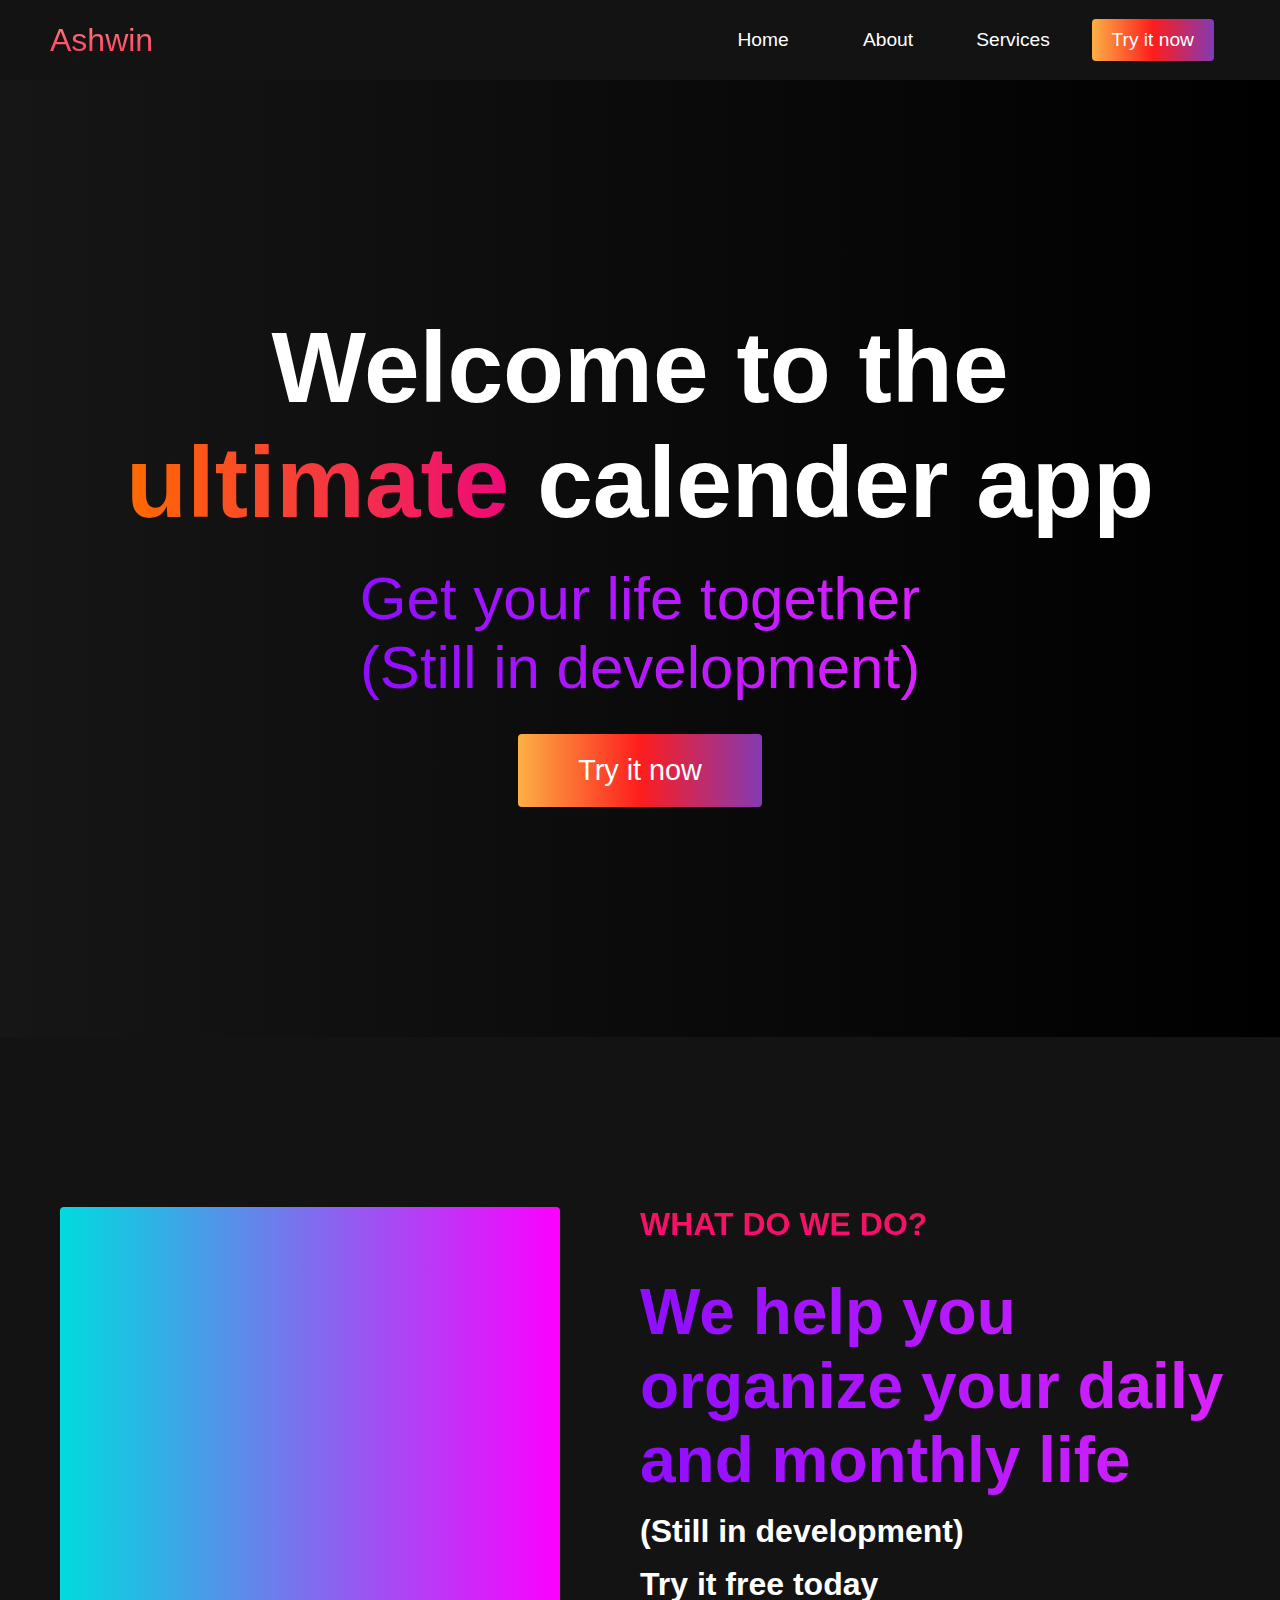
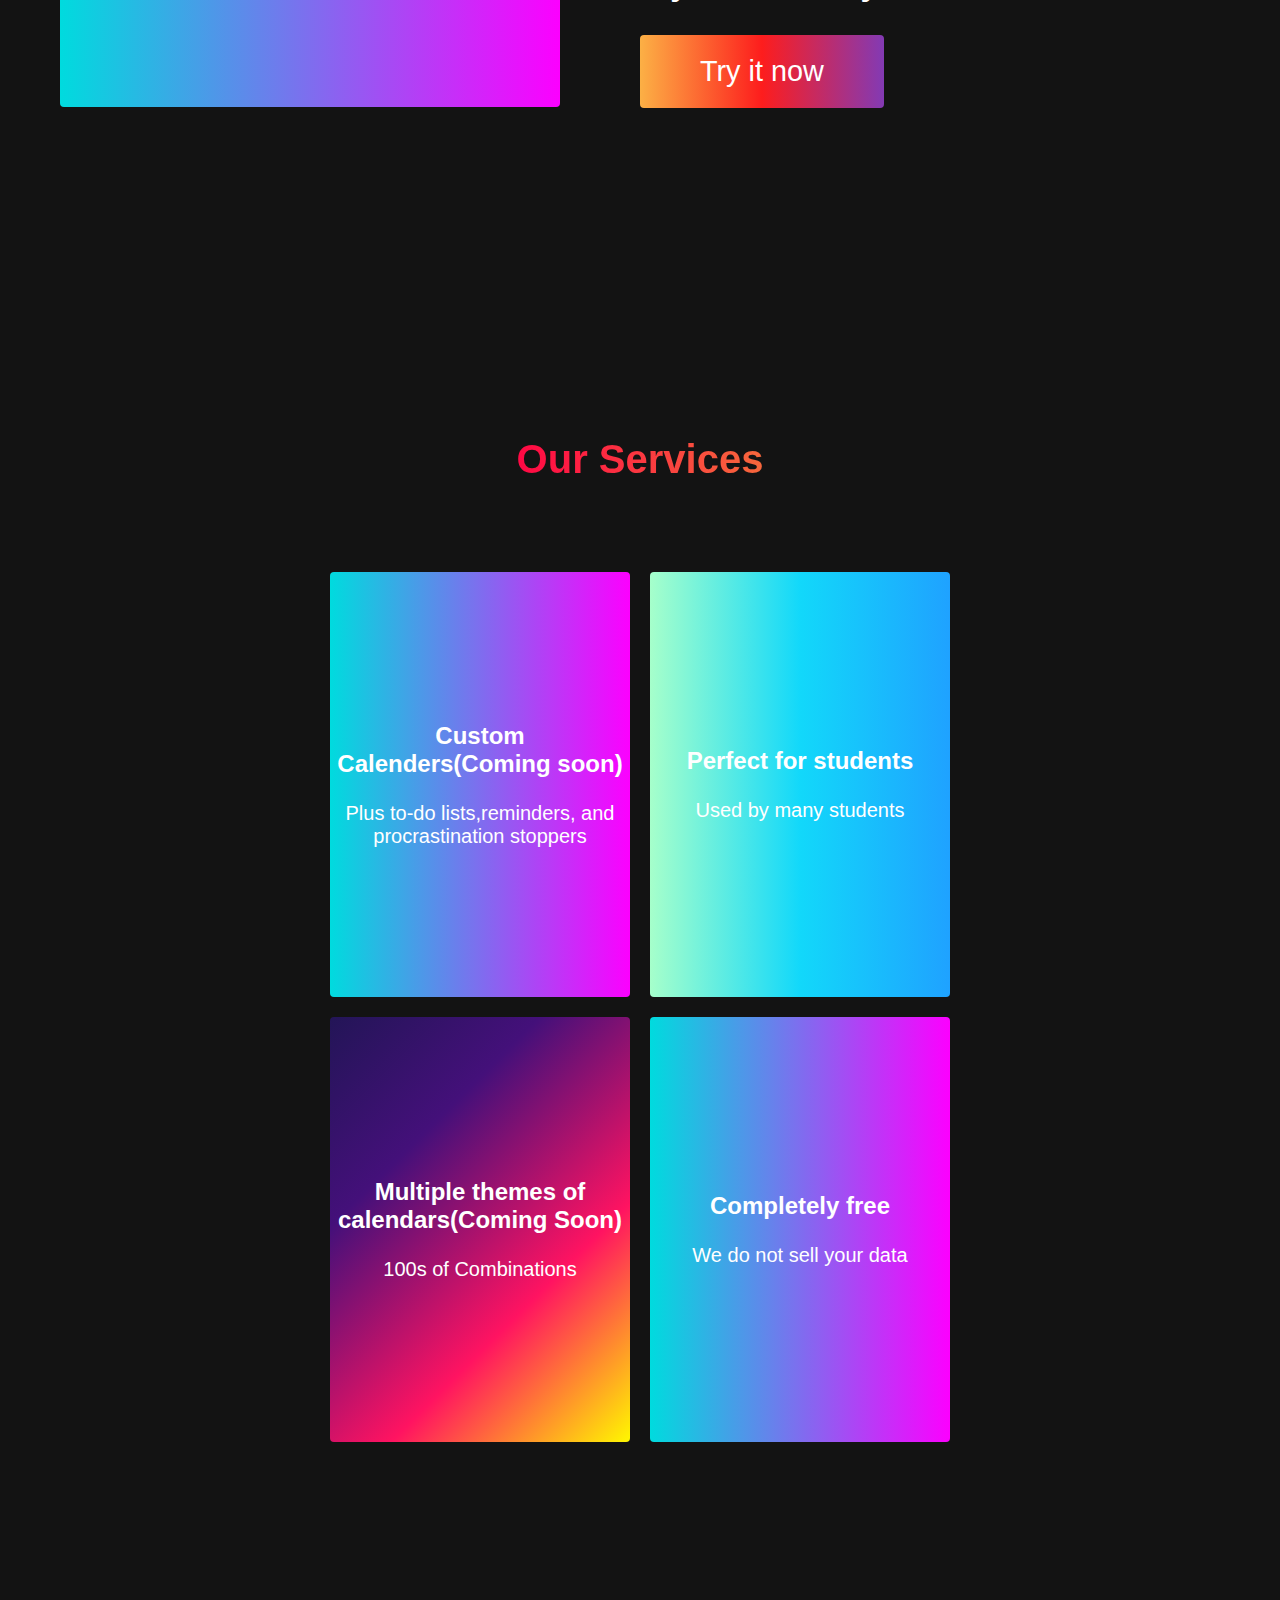
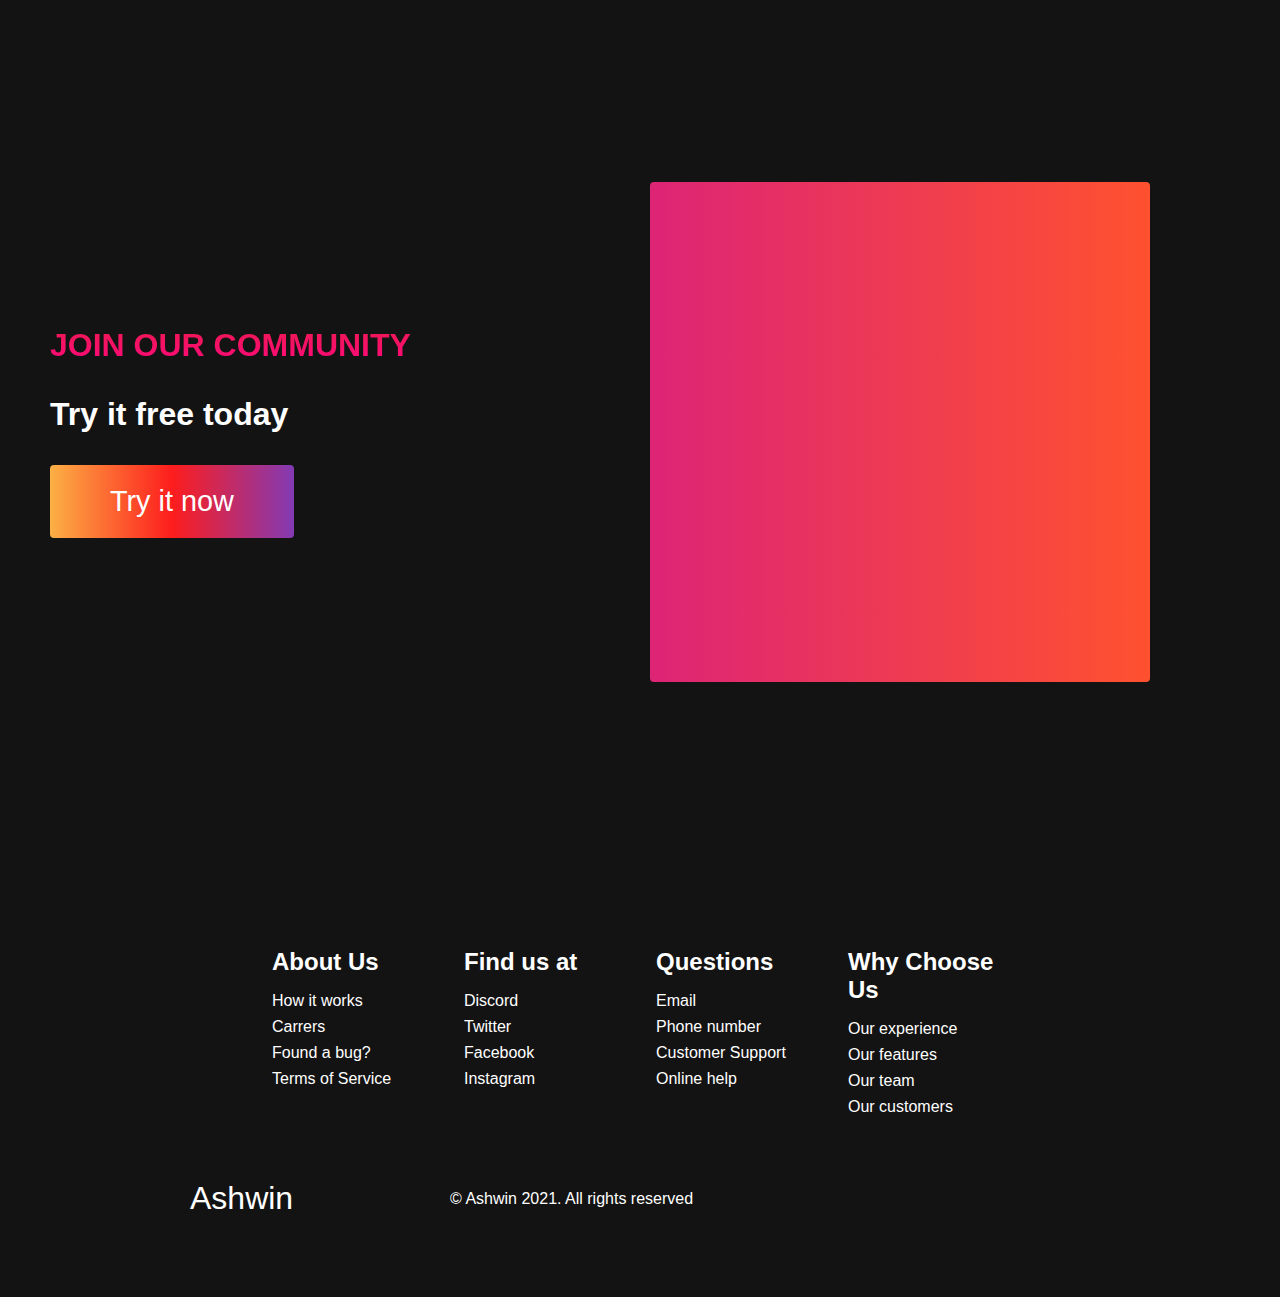
==== commit 4ea592d3: "Add files via upload" ====
--- a/index.html
+++ b/index.html
@@ -1,120 +1,171 @@
-<!DOCTYPE html>
-<html lang="en">
-
-<head>
-    <meta charset="UTF-8">
-    <meta http-equiv="X-UA-Compatible" content="IE=edge">
-    <meta name="viewport" content="width=device-width, initial-scale=1.0">
-    <title>What's the word?</title>
-
-</head>
-<style>
-    .hero {
-        background: #eccbcb;
-        background-image: linear-gradient(to right, #ff0844 0%, #f7673c 100%);
-        padding-bottom: 100%;
-
-    }
-
-    .button {
-        display: flex;
-        justify-content: center;
-        align-items: center;
-        text-decoration: none;
-        padding: 10px 20px;
-        /* height: 100%;
-        width: 100%; */
-        border: none;
-        outline: none;
-        border-radius: 4px;
-        background: rgb(11, 212, 162);
-
-        color: #fff;
-
-    }
-</style>
-
-<body class="hero">
-
-
-    <h1 style="color:white;">Want to ruin wordle? </h1>
-    <h2 style="color:white;">This website tells you the word for every day even future days that have not been released
-        yet</h2>
-    <form style="color: white">
-        <h2>You can sumbit the wordle number</h2>
-        Wordle Number: <input type="text" name="number" id="number"><br>
-        <br>
-        <button type="submit" class="button" onclick="getWord()">Get Word</button>
-
-        <h2>Or you can also just type the date you want the word for in the format mm/dd/yyyy</h2>
-        Date:<input type="date" name="date" id="date"><br>
-        <br>
-        <button type="button" class="button" onclick="getNumber()">Get Word</button>
-
-    </form>
-    <h1 style="color:white" , id="necromancer"></h1>
-
-
-
-
-
-</body>
-
-</html>
-
-
-
-
-
-
-<script type=text/javascript>
-     function getWord() 
-     {
-        const number=document.getElementById('number').value;
-        La=["cigar","rebut","sissy","humph","awake","blush","focal","evade","naval","serve","heath","dwarf","model","karma","stink","grade","quiet","bench","abate","feign","major","death","fresh","crust","stool","colon","abase","marry","react","batty","pride","floss","helix","croak","staff","paper","unfed","whelp","trawl","outdo","adobe","crazy","sower","repay","digit","crate","cluck","spike","mimic","pound","maxim","linen","unmet","flesh","booby","forth","first","stand","belly","ivory","seedy","print","yearn","drain","bribe","stout","panel","crass","flume","offal","agree","error","swirl","argue","bleed","delta","flick","totem","wooer","front","shrub","parry","biome","lapel","start","greet","goner","golem","lusty","loopy","round","audit","lying","gamma","labor","islet","civic","forge","corny","moult","basic","salad","agate","spicy","spray","essay","fjord","spend","kebab","guild","aback","motor","alone","hatch","hyper","thumb","dowry","ought","belch","dutch","pilot","tweed","comet","jaunt","enema","steed","abyss","growl","fling","dozen","boozy","erode","world","gouge","click","briar","great","altar","pulpy","blurt","coast","duchy","groin","fixer","group","rogue","badly","smart","pithy","gaudy","chill","heron","vodka","finer","surer","radio","rouge","perch","retch","wrote","clock","tilde","store","prove","bring","solve","cheat","grime","exult","usher","epoch","triad","break","rhino","viral","conic","masse","sonic","vital","trace","using","peach","champ","baton","brake","pluck","craze","gripe","weary","picky","acute","ferry","aside","tapir","troll","unify","rebus","boost","truss","siege","tiger","banal","slump","crank","gorge","query","drink","favor","abbey","tangy","panic","solar","shire","proxy","point","robot","prick","wince","crimp","knoll","sugar","whack","mount","perky","could","wrung","light","those","moist","shard","pleat","aloft","skill","elder","frame","humor","pause","ulcer","ultra","robin","cynic","aroma","caulk","shake","dodge","swill","tacit","other","thorn","trove","bloke","vivid","spill","chant","choke","rupee","nasty","mourn","ahead","brine","cloth","hoard","sweet","month","lapse","watch","today","focus","smelt","tease","cater","movie","lynch","saute","allow","renew","their","slosh","purge","chest","depot","epoxy","nymph","found","shall","harry","stove","lowly","snout","trope","fewer","shawl","natal","fibre","comma","foray","scare","stair","black","squad","royal","chunk","mince","slave","shame","cheek","ample","flair","foyer","cargo","oxide","plant","olive","inert","askew","heist","shown","zesty","hasty","trash","fella","larva","forgo","story","hairy","train","homer","badge","midst","canny","fetus","butch","farce","slung","tipsy","metal","yield","delve","being","scour","glass","gamer","scrap","money","hinge","album","vouch","asset","tiara","crept","bayou","atoll","manor","creak","showy","phase","froth","depth","gloom","flood","trait","girth","piety","payer","goose","float","donor","atone","primo","apron","blown","cacao","loser","input","gloat","awful","brink","smite","beady","rusty","retro","droll","gawky","hutch","pinto","gaily","egret","lilac","sever","field","fluff","hydro","flack","agape","wench","voice","stead","stalk","berth","madam","night","bland","liver","wedge","augur","roomy","wacky","flock","angry","bobby","trite","aphid","tryst","midge","power","elope","cinch","motto","stomp","upset","bluff","cramp","quart","coyly","youth","rhyme","buggy","alien","smear","unfit","patty","cling","glean","label","hunky","khaki","poker","gruel","twice","twang","shrug","treat","unlit","waste","merit","woven","octal","needy","clown","widow","irony","ruder","gauze","chief","onset","prize","fungi","charm","gully","inter","whoop","taunt","leery","class","theme","lofty","tibia","booze","alpha","thyme","eclat","doubt","parer","chute","stick","trice","alike","sooth","recap","saint","liege","glory","grate","admit","brisk","soggy","usurp","scald","scorn","leave","twine","sting","bough","marsh","sloth","dandy","vigor","howdy","enjoy","valid","ionic","equal","unset","floor","catch","spade","stein","exist","quirk","denim","grove","spiel","mummy","fault","foggy","flout","carry","sneak","libel","waltz","aptly","piney","inept","aloud","photo","dream","stale","vomit","ombre","fanny","unite","snarl","baker","there","glyph","pooch","hippy","spell","folly","louse","gulch","vault","godly","threw","fleet","grave","inane","shock","crave","spite","valve","skimp","claim","rainy","musty","pique","daddy","quasi","arise","aging","valet","opium","avert","stuck","recut","mulch","genre","plume","rifle","count","incur","total","wrest","mocha","deter","study","lover","safer","rivet","funny","smoke","mound","undue","sedan","pagan","swine","guile","gusty","equip","tough","canoe","chaos","covet","human","udder","lunch","blast","stray","manga","melee","lefty","quick","paste","given","octet","risen","groan","leaky","grind","carve","loose","sadly","spilt","apple","slack","honey","final","sheen","eerie","minty","slick","derby","wharf","spelt","coach","erupt","singe","price","spawn","fairy","jiffy","filmy","stack","chose","sleep","ardor","nanny","niece","woozy","handy","grace","ditto","stank","cream","usual","diode","valor","angle","ninja","muddy","chase","reply","prone","spoil","heart","shade","diner","arson","onion","sleet","dowel","couch","palsy","bowel","smile","evoke","creek","lance","eagle","idiot","siren","built","embed","award","dross","annul","goody","frown","patio","laden","humid","elite","lymph","edify","might","reset","visit","gusto","purse","vapor","crock","write","sunny","loath","chaff","slide","queer","venom","stamp","sorry","still","acorn","aping","pushy","tamer","hater","mania","awoke","brawn","swift","exile","birch","lucky","freer","risky","ghost","plier","lunar","winch","snare","nurse","house","borax","nicer","lurch","exalt","about","savvy","toxin","tunic","pried","inlay","chump","lanky","cress","eater","elude","cycle","kitty","boule","moron","tenet","place","lobby","plush","vigil","index","blink","clung","qualm","croup","clink","juicy","stage","decay","nerve","flier","shaft","crook","clean","china","ridge","vowel","gnome","snuck","icing","spiny","rigor","snail","flown","rabid","prose","thank","poppy","budge","fiber","moldy","dowdy","kneel","track","caddy","quell","dumpy","paler","swore","rebar","scuba","splat","flyer","horny","mason","doing","ozone","amply","molar","ovary","beset","queue","cliff","magic","truce","sport","fritz","edict","twirl","verse","llama","eaten","range","whisk","hovel","rehab","macaw","sigma","spout","verve","sushi","dying","fetid","brain","buddy","thump","scion","candy","chord","basin","march","crowd","arbor","gayly","musky","stain","dally","bless","bravo","stung","title","ruler","kiosk","blond","ennui","layer","fluid","tatty","score","cutie","zebra","barge","matey","bluer","aider","shook","river","privy","betel","frisk","bongo","begun","azure","weave","genie","sound","glove","braid","scope","wryly","rover","assay","ocean","bloom","irate","later","woken","silky","wreck","dwelt","slate","smack","solid","amaze","hazel","wrist","jolly","globe","flint","rouse","civil","vista","relax","cover","alive","beech","jetty","bliss","vocal","often","dolly","eight","joker","since","event","ensue","shunt","diver","poser","worst","sweep","alley","creed","anime","leafy","bosom","dunce","stare","pudgy","waive","choir","stood","spoke","outgo","delay","bilge","ideal","clasp","seize","hotly","laugh","sieve","block","meant","grape","noose","hardy","shied","drawl","daisy","putty","strut","burnt","tulip","crick","idyll","vixen","furor","geeky","cough","naive","shoal","stork","bathe","aunty","check","prime","brass","outer","furry","razor","elect","evict","imply","demur","quota","haven","cavil","swear","crump","dough","gavel","wagon","salon","nudge","harem","pitch","sworn","pupil","excel","stony","cabin","unzip","queen","trout","polyp","earth","storm","until","taper","enter","child","adopt","minor","fatty","husky","brave","filet","slime","glint","tread","steal","regal","guest","every","murky","share","spore","hoist","buxom","inner","otter","dimly","level","sumac","donut","stilt","arena","sheet","scrub","fancy","slimy","pearl","silly","porch","dingo","sepia","amble","shady","bread","friar","reign","dairy","quill","cross","brood","tuber","shear","posit","blank","villa","shank","piggy","freak","which","among","fecal","shell","would","algae","large","rabbi","agony","amuse","bushy","copse","swoon","knife","pouch","ascot","plane","crown","urban","snide","relay","abide","viola","rajah","straw","dilly","crash","amass","third","trick","tutor","woody","blurb","grief","disco","where","sassy","beach","sauna","comic","clued","creep","caste","graze","snuff","frock","gonad","drunk","prong","lurid","steel","halve","buyer","vinyl","utile","smell","adage","worry","tasty","local","trade","finch","ashen","modal","gaunt","clove","enact","adorn","roast","speck","sheik","missy","grunt","snoop","party","touch","mafia","emcee","array","south","vapid","jelly","skulk","angst","tubal","lower","crest","sweat","cyber","adore","tardy","swami","notch","groom","roach","hitch","young","align","ready","frond","strap","puree","realm","venue","swarm","offer","seven","dryer","diary","dryly","drank","acrid","heady","theta","junto","pixie","quoth","bonus","shalt","penne","amend","datum","build","piano","shelf","lodge","suing","rearm","coral","ramen","worth","psalm","infer","overt","mayor","ovoid","glide","usage","poise","randy","chuck","prank","fishy","tooth","ether","drove","idler","swath","stint","while","begat","apply","slang","tarot","radar","credo","aware","canon","shift","timer","bylaw","serum","three","steak","iliac","shirk","blunt","puppy","penal","joist","bunny","shape","beget","wheel","adept","stunt","stole","topaz","chore","fluke","afoot","bloat","bully","dense","caper","sneer","boxer","jumbo","lunge","space","avail","short","slurp","loyal","flirt","pizza","conch","tempo","droop","plate","bible","plunk","afoul","savoy","steep","agile","stake","dwell","knave","beard","arose","motif","smash","broil","glare","shove","baggy","mammy","swamp","along","rugby","wager","quack","squat","snaky","debit","mange","skate","ninth","joust","tramp","spurn","medal","micro","rebel","flank","learn","nadir","maple","comfy","remit","gruff","ester","least","mogul","fetch","cause","oaken","aglow","meaty","gaffe","shyly","racer","prowl","thief","stern","poesy","rocky","tweet","waist","spire","grope","havoc","patsy","truly","forty","deity","uncle","swish","giver","preen","bevel","lemur","draft","slope","annoy","lingo","bleak","ditty","curly","cedar","dirge","grown","horde","drool","shuck","crypt","cumin","stock","gravy","locus","wider","breed","quite","chafe","cache","blimp","deign","fiend","logic","cheap","elide","rigid","false","renal","pence","rowdy","shoot","blaze","envoy","posse","brief","never","abort","mouse","mucky","sulky","fiery","media","trunk","yeast","clear","skunk","scalp","bitty","cider","koala","duvet","segue","creme","super","grill","after","owner","ember","reach","nobly","empty","speed","gipsy","recur","smock","dread","merge","burst","kappa","amity","shaky","hover","carol","snort","synod","faint","haunt","flour","chair","detox","shrew","tense","plied","quark","burly","novel","waxen","stoic","jerky","blitz","beefy","lyric","hussy","towel","quilt","below","bingo","wispy","brash","scone","toast","easel","saucy","value","spice","honor","route","sharp","bawdy","radii","skull","phony","issue","lager","swell","urine","gassy","trial","flora","upper","latch","wight","brick","retry","holly","decal","grass","shack","dogma","mover","defer","sober","optic","crier","vying","nomad","flute","hippo","shark","drier","obese","bugle","tawny","chalk","feast","ruddy","pedal","scarf","cruel","bleat","tidal","slush","semen","windy","dusty","sally","igloo","nerdy","jewel","shone","whale","hymen","abuse","fugue","elbow","crumb","pansy","welsh","syrup","terse","suave","gamut","swung","drake","freed","afire","shirt","grout","oddly","tithe","plaid","dummy","broom","blind","torch","enemy","again","tying","pesky","alter","gazer","noble","ethos","bride","extol","decor","hobby","beast","idiom","utter","these","sixth","alarm","erase","elegy","spunk","piper","scaly","scold","hefty","chick","sooty","canal","whiny","slash","quake","joint","swept","prude","heavy","wield","femme","lasso","maize","shale","screw","spree","smoky","whiff","scent","glade","spent","prism","stoke","riper","orbit","cocoa","guilt","humus","shush","table","smirk","wrong","noisy","alert","shiny","elate","resin","whole","hunch","pixel","polar","hotel","sword","cleat","mango","rumba","puffy","filly","billy","leash","clout","dance","ovate","facet","chili","paint","liner","curio","salty","audio","snake","fable","cloak","navel","spurt","pesto","balmy","flash","unwed","early","churn","weedy","stump","lease","witty","wimpy","spoof","saner","blend","salsa","thick","warty","manic","blare","squib","spoon","probe","crepe","knack","force","debut","order","haste","teeth","agent","widen","icily","slice","ingot","clash","juror","blood","abode","throw","unity","pivot","slept","troop","spare","sewer","parse","morph","cacti","tacky","spool","demon","moody","annex","begin","fuzzy","patch","water","lumpy","admin","omega","limit","tabby","macho","aisle","skiff","basis","plank","verge","botch","crawl","lousy","slain","cubic","raise","wrack","guide","foist","cameo","under","actor","revue","fraud","harpy","scoop","climb","refer","olden","clerk","debar","tally","ethic","cairn","tulle","ghoul","hilly","crude","apart","scale","older","plain","sperm","briny","abbot","rerun","quest","crisp","bound","befit","drawn","suite","itchy","cheer","bagel","guess","broad","axiom","chard","caput","leant","harsh","curse","proud","swing","opine","taste","lupus","gumbo","miner","green","chasm","lipid","topic","armor","brush","crane","mural","abled","habit","bossy","maker","dusky","dizzy","lithe","brook","jazzy","fifty","sense","giant","surly","legal","fatal","flunk","began","prune","small","slant","scoff","torus","ninny","covey","viper","taken","moral","vogue","owing","token","entry","booth","voter","chide","elfin","ebony","neigh","minim","melon","kneed","decoy","voila","ankle","arrow","mushy","tribe","cease","eager","birth","graph","odder","terra","weird","tried","clack","color","rough","weigh","uncut","ladle","strip","craft","minus","dicey","titan","lucid","vicar","dress","ditch","gypsy","pasta","taffy","flame","swoop","aloof","sight","broke","teary","chart","sixty","wordy","sheer","leper","nosey","bulge","savor","clamp","funky","foamy","toxic","brand","plumb","dingy","butte","drill","tripe","bicep","tenor","krill","worse","drama","hyena","think","ratio","cobra","basil","scrum","bused","phone","court","camel","proof","heard","angel","petal","pouty","throb","maybe","fetal","sprig","spine","shout","cadet","macro","dodgy","satyr","rarer","binge","trend","nutty","leapt","amiss","split","myrrh","width","sonar","tower","baron","fever","waver","spark","belie","sloop","expel","smote","baler","above","north","wafer","scant","frill","awash","snack","scowl","frail","drift","limbo","fence","motel","ounce","wreak","revel","talon","prior","knelt","cello","flake","debug","anode","crime","salve","scout","imbue","pinky","stave","vague","chock","fight","video","stone","teach","cleft","frost","prawn","booty","twist","apnea","stiff","plaza","ledge","tweak","board","grant","medic","bacon","cable","brawl","slunk","raspy","forum","drone","women","mucus","boast","toddy","coven","tumor","truer","wrath","stall","steam","axial","purer","daily","trail","niche","mealy","juice","nylon","plump","merry","flail","papal","wheat","berry","cower","erect","brute","leggy","snipe","sinew","skier","penny","jumpy","rally","umbra","scary","modem","gross","avian","greed","satin","tonic","parka","sniff","livid","stark","trump","giddy","reuse","taboo","avoid","quote","devil","liken","gloss","gayer","beret","noise","gland","dealt","sling","rumor","opera","thigh","tonga","flare","wound","white","bulky","etude","horse","circa","paddy","inbox","fizzy","grain","exert","surge","gleam","belle","salvo","crush","fruit","sappy","taker","tract","ovine","spiky","frank","reedy","filth","spasm","heave","mambo","right","clank","trust","lumen","borne","spook","sauce","amber","lathe","carat","corer","dirty","slyly","affix","alloy","taint","sheep","kinky","wooly","mauve","flung","yacht","fried","quail","brunt","grimy","curvy","cagey","rinse","deuce","state","grasp","milky","bison","graft","sandy","baste","flask","hedge","girly","swash","boney","coupe","endow","abhor","welch","blade","tight","geese","miser","mirth","cloud","cabal","leech","close","tenth","pecan","droit","grail","clone","guise","ralph","tango","biddy","smith","mower","payee","serif","drape","fifth","spank","glaze","allot","truck","kayak","virus","testy","tepee","fully","zonal","metro","curry","grand","banjo","axion","bezel","occur","chain","nasal","gooey","filer","brace","allay","pubic","raven","plead","gnash","flaky","munch","dully","eking","thing","slink","hurry","theft","shorn","pygmy","ranch","wring","lemon","shore","mamma","froze","newer","style","moose","antic","drown","vegan","chess","guppy","union","lever","lorry","image","cabby","druid","exact","truth","dopey","spear","cried","chime","crony","stunk","timid","batch","gauge","rotor","crack","curve","latte","witch","bunch","repel","anvil","soapy","meter","broth","madly","dried","scene","known","magma","roost","woman","thong","punch","pasty","downy","knead","whirl","rapid","clang","anger","drive","goofy","email","music","stuff","bleep","rider","mecca","folio","setup","verso","quash","fauna","gummy","happy","newly","fussy","relic","guava","ratty","fudge","femur","chirp","forte","alibi","whine","petty","golly","plait","fleck","felon","gourd","brown","thrum","ficus","stash","decry","wiser","junta","visor","daunt","scree","impel","await","press","whose","turbo","stoop","speak","mangy","eying","inlet","crone","pulse","mossy","staid","hence","pinch","teddy","sully","snore","ripen","snowy","attic","going","leach","mouth","hound","clump","tonal","bigot","peril","piece","blame","haute","spied","undid","intro","basal","shine","gecko","rodeo","guard","steer","loamy","scamp","scram","manly","hello","vaunt","organ","feral","knock","extra","condo","adapt","willy","polka","rayon","skirt","faith","torso","match","mercy","tepid","sleek","riser","twixt","peace","flush","catty","login","eject","roger","rival","untie","refit","aorta","adult","judge","rower","artsy","rural","shave"]
-        const word=La[number];
-        const other=number+1;
-        let header = document.getElementById("necromancer");
-        alert(word);
-        header.innerText ="Your word is: "+ word+" Could also be: "+La[number-1];
-        event.preventDefault()
-        
-        
-     }
-     function getNumber()
-     {
-         La=["cigar","rebut","sissy","humph","awake","blush","focal","evade","naval","serve","heath","dwarf","model","karma","stink","grade","quiet","bench","abate","feign","major","death","fresh","crust","stool","colon","abase","marry","react","batty","pride","floss","helix","croak","staff","paper","unfed","whelp","trawl","outdo","adobe","crazy","sower","repay","digit","crate","cluck","spike","mimic","pound","maxim","linen","unmet","flesh","booby","forth","first","stand","belly","ivory","seedy","print","yearn","drain","bribe","stout","panel","crass","flume","offal","agree","error","swirl","argue","bleed","delta","flick","totem","wooer","front","shrub","parry","biome","lapel","start","greet","goner","golem","lusty","loopy","round","audit","lying","gamma","labor","islet","civic","forge","corny","moult","basic","salad","agate","spicy","spray","essay","fjord","spend","kebab","guild","aback","motor","alone","hatch","hyper","thumb","dowry","ought","belch","dutch","pilot","tweed","comet","jaunt","enema","steed","abyss","growl","fling","dozen","boozy","erode","world","gouge","click","briar","great","altar","pulpy","blurt","coast","duchy","groin","fixer","group","rogue","badly","smart","pithy","gaudy","chill","heron","vodka","finer","surer","radio","rouge","perch","retch","wrote","clock","tilde","store","prove","bring","solve","cheat","grime","exult","usher","epoch","triad","break","rhino","viral","conic","masse","sonic","vital","trace","using","peach","champ","baton","brake","pluck","craze","gripe","weary","picky","acute","ferry","aside","tapir","troll","unify","rebus","boost","truss","siege","tiger","banal","slump","crank","gorge","query","drink","favor","abbey","tangy","panic","solar","shire","proxy","point","robot","prick","wince","crimp","knoll","sugar","whack","mount","perky","could","wrung","light","those","moist","shard","pleat","aloft","skill","elder","frame","humor","pause","ulcer","ultra","robin","cynic","aroma","caulk","shake","dodge","swill","tacit","other","thorn","trove","bloke","vivid","spill","chant","choke","rupee","nasty","mourn","ahead","brine","cloth","hoard","sweet","month","lapse","watch","today","focus","smelt","tease","cater","movie","lynch","saute","allow","renew","their","slosh","purge","chest","depot","epoxy","nymph","found","shall","harry","stove","lowly","snout","trope","fewer","shawl","natal","fibre","comma","foray","scare","stair","black","squad","royal","chunk","mince","slave","shame","cheek","ample","flair","foyer","cargo","oxide","plant","olive","inert","askew","heist","shown","zesty","hasty","trash","fella","larva","forgo","story","hairy","train","homer","badge","midst","canny","fetus","butch","farce","slung","tipsy","metal","yield","delve","being","scour","glass","gamer","scrap","money","hinge","album","vouch","asset","tiara","crept","bayou","atoll","manor","creak","showy","phase","froth","depth","gloom","flood","trait","girth","piety","payer","goose","float","donor","atone","primo","apron","blown","cacao","loser","input","gloat","awful","brink","smite","beady","rusty","retro","droll","gawky","hutch","pinto","gaily","egret","lilac","sever","field","fluff","hydro","flack","agape","wench","voice","stead","stalk","berth","madam","night","bland","liver","wedge","augur","roomy","wacky","flock","angry","bobby","trite","aphid","tryst","midge","power","elope","cinch","motto","stomp","upset","bluff","cramp","quart","coyly","youth","rhyme","buggy","alien","smear","unfit","patty","cling","glean","label","hunky","khaki","poker","gruel","twice","twang","shrug","treat","unlit","waste","merit","woven","octal","needy","clown","widow","irony","ruder","gauze","chief","onset","prize","fungi","charm","gully","inter","whoop","taunt","leery","class","theme","lofty","tibia","booze","alpha","thyme","eclat","doubt","parer","chute","stick","trice","alike","sooth","recap","saint","liege","glory","grate","admit","brisk","soggy","usurp","scald","scorn","leave","twine","sting","bough","marsh","sloth","dandy","vigor","howdy","enjoy","valid","ionic","equal","unset","floor","catch","spade","stein","exist","quirk","denim","grove","spiel","mummy","fault","foggy","flout","carry","sneak","libel","waltz","aptly","piney","inept","aloud","photo","dream","stale","vomit","ombre","fanny","unite","snarl","baker","there","glyph","pooch","hippy","spell","folly","louse","gulch","vault","godly","threw","fleet","grave","inane","shock","crave","spite","valve","skimp","claim","rainy","musty","pique","daddy","quasi","arise","aging","valet","opium","avert","stuck","recut","mulch","genre","plume","rifle","count","incur","total","wrest","mocha","deter","study","lover","safer","rivet","funny","smoke","mound","undue","sedan","pagan","swine","guile","gusty","equip","tough","canoe","chaos","covet","human","udder","lunch","blast","stray","manga","melee","lefty","quick","paste","given","octet","risen","groan","leaky","grind","carve","loose","sadly","spilt","apple","slack","honey","final","sheen","eerie","minty","slick","derby","wharf","spelt","coach","erupt","singe","price","spawn","fairy","jiffy","filmy","stack","chose","sleep","ardor","nanny","niece","woozy","handy","grace","ditto","stank","cream","usual","diode","valor","angle","ninja","muddy","chase","reply","prone","spoil","heart","shade","diner","arson","onion","sleet","dowel","couch","palsy","bowel","smile","evoke","creek","lance","eagle","idiot","siren","built","embed","award","dross","annul","goody","frown","patio","laden","humid","elite","lymph","edify","might","reset","visit","gusto","purse","vapor","crock","write","sunny","loath","chaff","slide","queer","venom","stamp","sorry","still","acorn","aping","pushy","tamer","hater","mania","awoke","brawn","swift","exile","birch","lucky","freer","risky","ghost","plier","lunar","winch","snare","nurse","house","borax","nicer","lurch","exalt","about","savvy","toxin","tunic","pried","inlay","chump","lanky","cress","eater","elude","cycle","kitty","boule","moron","tenet","place","lobby","plush","vigil","index","blink","clung","qualm","croup","clink","juicy","stage","decay","nerve","flier","shaft","crook","clean","china","ridge","vowel","gnome","snuck","icing","spiny","rigor","snail","flown","rabid","prose","thank","poppy","budge","fiber","moldy","dowdy","kneel","track","caddy","quell","dumpy","paler","swore","rebar","scuba","splat","flyer","horny","mason","doing","ozone","amply","molar","ovary","beset","queue","cliff","magic","truce","sport","fritz","edict","twirl","verse","llama","eaten","range","whisk","hovel","rehab","macaw","sigma","spout","verve","sushi","dying","fetid","brain","buddy","thump","scion","candy","chord","basin","march","crowd","arbor","gayly","musky","stain","dally","bless","bravo","stung","title","ruler","kiosk","blond","ennui","layer","fluid","tatty","score","cutie","zebra","barge","matey","bluer","aider","shook","river","privy","betel","frisk","bongo","begun","azure","weave","genie","sound","glove","braid","scope","wryly","rover","assay","ocean","bloom","irate","later","woken","silky","wreck","dwelt","slate","smack","solid","amaze","hazel","wrist","jolly","globe","flint","rouse","civil","vista","relax","cover","alive","beech","jetty","bliss","vocal","often","dolly","eight","joker","since","event","ensue","shunt","diver","poser","worst","sweep","alley","creed","anime","leafy","bosom","dunce","stare","pudgy","waive","choir","stood","spoke","outgo","delay","bilge","ideal","clasp","seize","hotly","laugh","sieve","block","meant","grape","noose","hardy","shied","drawl","daisy","putty","strut","burnt","tulip","crick","idyll","vixen","furor","geeky","cough","naive","shoal","stork","bathe","aunty","check","prime","brass","outer","furry","razor","elect","evict","imply","demur","quota","haven","cavil","swear","crump","dough","gavel","wagon","salon","nudge","harem","pitch","sworn","pupil","excel","stony","cabin","unzip","queen","trout","polyp","earth","storm","until","taper","enter","child","adopt","minor","fatty","husky","brave","filet","slime","glint","tread","steal","regal","guest","every","murky","share","spore","hoist","buxom","inner","otter","dimly","level","sumac","donut","stilt","arena","sheet","scrub","fancy","slimy","pearl","silly","porch","dingo","sepia","amble","shady","bread","friar","reign","dairy","quill","cross","brood","tuber","shear","posit","blank","villa","shank","piggy","freak","which","among","fecal","shell","would","algae","large","rabbi","agony","amuse","bushy","copse","swoon","knife","pouch","ascot","plane","crown","urban","snide","relay","abide","viola","rajah","straw","dilly","crash","amass","third","trick","tutor","woody","blurb","grief","disco","where","sassy","beach","sauna","comic","clued","creep","caste","graze","snuff","frock","gonad","drunk","prong","lurid","steel","halve","buyer","vinyl","utile","smell","adage","worry","tasty","local","trade","finch","ashen","modal","gaunt","clove","enact","adorn","roast","speck","sheik","missy","grunt","snoop","party","touch","mafia","emcee","array","south","vapid","jelly","skulk","angst","tubal","lower","crest","sweat","cyber","adore","tardy","swami","notch","groom","roach","hitch","young","align","ready","frond","strap","puree","realm","venue","swarm","offer","seven","dryer","diary","dryly","drank","acrid","heady","theta","junto","pixie","quoth","bonus","shalt","penne","amend","datum","build","piano","shelf","lodge","suing","rearm","coral","ramen","worth","psalm","infer","overt","mayor","ovoid","glide","usage","poise","randy","chuck","prank","fishy","tooth","ether","drove","idler","swath","stint","while","begat","apply","slang","tarot","radar","credo","aware","canon","shift","timer","bylaw","serum","three","steak","iliac","shirk","blunt","puppy","penal","joist","bunny","shape","beget","wheel","adept","stunt","stole","topaz","chore","fluke","afoot","bloat","bully","dense","caper","sneer","boxer","jumbo","lunge","space","avail","short","slurp","loyal","flirt","pizza","conch","tempo","droop","plate","bible","plunk","afoul","savoy","steep","agile","stake","dwell","knave","beard","arose","motif","smash","broil","glare","shove","baggy","mammy","swamp","along","rugby","wager","quack","squat","snaky","debit","mange","skate","ninth","joust","tramp","spurn","medal","micro","rebel","flank","learn","nadir","maple","comfy","remit","gruff","ester","least","mogul","fetch","cause","oaken","aglow","meaty","gaffe","shyly","racer","prowl","thief","stern","poesy","rocky","tweet","waist","spire","grope","havoc","patsy","truly","forty","deity","uncle","swish","giver","preen","bevel","lemur","draft","slope","annoy","lingo","bleak","ditty","curly","cedar","dirge","grown","horde","drool","shuck","crypt","cumin","stock","gravy","locus","wider","breed","quite","chafe","cache","blimp","deign","fiend","logic","cheap","elide","rigid","false","renal","pence","rowdy","shoot","blaze","envoy","posse","brief","never","abort","mouse","mucky","sulky","fiery","media","trunk","yeast","clear","skunk","scalp","bitty","cider","koala","duvet","segue","creme","super","grill","after","owner","ember","reach","nobly","empty","speed","gipsy","recur","smock","dread","merge","burst","kappa","amity","shaky","hover","carol","snort","synod","faint","haunt","flour","chair","detox","shrew","tense","plied","quark","burly","novel","waxen","stoic","jerky","blitz","beefy","lyric","hussy","towel","quilt","below","bingo","wispy","brash","scone","toast","easel","saucy","value","spice","honor","route","sharp","bawdy","radii","skull","phony","issue","lager","swell","urine","gassy","trial","flora","upper","latch","wight","brick","retry","holly","decal","grass","shack","dogma","mover","defer","sober","optic","crier","vying","nomad","flute","hippo","shark","drier","obese","bugle","tawny","chalk","feast","ruddy","pedal","scarf","cruel","bleat","tidal","slush","semen","windy","dusty","sally","igloo","nerdy","jewel","shone","whale","hymen","abuse","fugue","elbow","crumb","pansy","welsh","syrup","terse","suave","gamut","swung","drake","freed","afire","shirt","grout","oddly","tithe","plaid","dummy","broom","blind","torch","enemy","again","tying","pesky","alter","gazer","noble","ethos","bride","extol","decor","hobby","beast","idiom","utter","these","sixth","alarm","erase","elegy","spunk","piper","scaly","scold","hefty","chick","sooty","canal","whiny","slash","quake","joint","swept","prude","heavy","wield","femme","lasso","maize","shale","screw","spree","smoky","whiff","scent","glade","spent","prism","stoke","riper","orbit","cocoa","guilt","humus","shush","table","smirk","wrong","noisy","alert","shiny","elate","resin","whole","hunch","pixel","polar","hotel","sword","cleat","mango","rumba","puffy","filly","billy","leash","clout","dance","ovate","facet","chili","paint","liner","curio","salty","audio","snake","fable","cloak","navel","spurt","pesto","balmy","flash","unwed","early","churn","weedy","stump","lease","witty","wimpy","spoof","saner","blend","salsa","thick","warty","manic","blare","squib","spoon","probe","crepe","knack","force","debut","order","haste","teeth","agent","widen","icily","slice","ingot","clash","juror","blood","abode","throw","unity","pivot","slept","troop","spare","sewer","parse","morph","cacti","tacky","spool","demon","moody","annex","begin","fuzzy","patch","water","lumpy","admin","omega","limit","tabby","macho","aisle","skiff","basis","plank","verge","botch","crawl","lousy","slain","cubic","raise","wrack","guide","foist","cameo","under","actor","revue","fraud","harpy","scoop","climb","refer","olden","clerk","debar","tally","ethic","cairn","tulle","ghoul","hilly","crude","apart","scale","older","plain","sperm","briny","abbot","rerun","quest","crisp","bound","befit","drawn","suite","itchy","cheer","bagel","guess","broad","axiom","chard","caput","leant","harsh","curse","proud","swing","opine","taste","lupus","gumbo","miner","green","chasm","lipid","topic","armor","brush","crane","mural","abled","habit","bossy","maker","dusky","dizzy","lithe","brook","jazzy","fifty","sense","giant","surly","legal","fatal","flunk","began","prune","small","slant","scoff","torus","ninny","covey","viper","taken","moral","vogue","owing","token","entry","booth","voter","chide","elfin","ebony","neigh","minim","melon","kneed","decoy","voila","ankle","arrow","mushy","tribe","cease","eager","birth","graph","odder","terra","weird","tried","clack","color","rough","weigh","uncut","ladle","strip","craft","minus","dicey","titan","lucid","vicar","dress","ditch","gypsy","pasta","taffy","flame","swoop","aloof","sight","broke","teary","chart","sixty","wordy","sheer","leper","nosey","bulge","savor","clamp","funky","foamy","toxic","brand","plumb","dingy","butte","drill","tripe","bicep","tenor","krill","worse","drama","hyena","think","ratio","cobra","basil","scrum","bused","phone","court","camel","proof","heard","angel","petal","pouty","throb","maybe","fetal","sprig","spine","shout","cadet","macro","dodgy","satyr","rarer","binge","trend","nutty","leapt","amiss","split","myrrh","width","sonar","tower","baron","fever","waver","spark","belie","sloop","expel","smote","baler","above","north","wafer","scant","frill","awash","snack","scowl","frail","drift","limbo","fence","motel","ounce","wreak","revel","talon","prior","knelt","cello","flake","debug","anode","crime","salve","scout","imbue","pinky","stave","vague","chock","fight","video","stone","teach","cleft","frost","prawn","booty","twist","apnea","stiff","plaza","ledge","tweak","board","grant","medic","bacon","cable","brawl","slunk","raspy","forum","drone","women","mucus","boast","toddy","coven","tumor","truer","wrath","stall","steam","axial","purer","daily","trail","niche","mealy","juice","nylon","plump","merry","flail","papal","wheat","berry","cower","erect","brute","leggy","snipe","sinew","skier","penny","jumpy","rally","umbra","scary","modem","gross","avian","greed","satin","tonic","parka","sniff","livid","stark","trump","giddy","reuse","taboo","avoid","quote","devil","liken","gloss","gayer","beret","noise","gland","dealt","sling","rumor","opera","thigh","tonga","flare","wound","white","bulky","etude","horse","circa","paddy","inbox","fizzy","grain","exert","surge","gleam","belle","salvo","crush","fruit","sappy","taker","tract","ovine","spiky","frank","reedy","filth","spasm","heave","mambo","right","clank","trust","lumen","borne","spook","sauce","amber","lathe","carat","corer","dirty","slyly","affix","alloy","taint","sheep","kinky","wooly","mauve","flung","yacht","fried","quail","brunt","grimy","curvy","cagey","rinse","deuce","state","grasp","milky","bison","graft","sandy","baste","flask","hedge","girly","swash","boney","coupe","endow","abhor","welch","blade","tight","geese","miser","mirth","cloud","cabal","leech","close","tenth","pecan","droit","grail","clone","guise","ralph","tango","biddy","smith","mower","payee","serif","drape","fifth","spank","glaze","allot","truck","kayak","virus","testy","tepee","fully","zonal","metro","curry","grand","banjo","axion","bezel","occur","chain","nasal","gooey","filer","brace","allay","pubic","raven","plead","gnash","flaky","munch","dully","eking","thing","slink","hurry","theft","shorn","pygmy","ranch","wring","lemon","shore","mamma","froze","newer","style","moose","antic","drown","vegan","chess","guppy","union","lever","lorry","image","cabby","druid","exact","truth","dopey","spear","cried","chime","crony","stunk","timid","batch","gauge","rotor","crack","curve","latte","witch","bunch","repel","anvil","soapy","meter","broth","madly","dried","scene","known","magma","roost","woman","thong","punch","pasty","downy","knead","whirl","rapid","clang","anger","drive","goofy","email","music","stuff","bleep","rider","mecca","folio","setup","verso","quash","fauna","gummy","happy","newly","fussy","relic","guava","ratty","fudge","femur","chirp","forte","alibi","whine","petty","golly","plait","fleck","felon","gourd","brown","thrum","ficus","stash","decry","wiser","junta","visor","daunt","scree","impel","await","press","whose","turbo","stoop","speak","mangy","eying","inlet","crone","pulse","mossy","staid","hence","pinch","teddy","sully","snore","ripen","snowy","attic","going","leach","mouth","hound","clump","tonal","bigot","peril","piece","blame","haute","spied","undid","intro","basal","shine","gecko","rodeo","guard","steer","loamy","scamp","scram","manly","hello","vaunt","organ","feral","knock","extra","condo","adapt","willy","polka","rayon","skirt","faith","torso","match","mercy","tepid","sleek","riser","twixt","peace","flush","catty","login","eject","roger","rival","untie","refit","aorta","adult","judge","rower","artsy","rural","shave"]
-
-        const date1 = new Date(document.getElementById('date').value);
-        console.log(date1.getDate());
-
-        const date2 = new Date("06/19/2021");
-
-        const Difference_In_Time = date2.getTime() - date1.getTime();
-  
-
-        var number = Difference_In_Time / (1000 * 3600 * 24);
-        if(number<0)
-            number=number*-1;
-        number=Math.round(number);
-
-        
-        let header = document.getElementById("necromancer");
-        const word=La[number];
-
-        alert(word);
-        header.innerText = "Your word is: "+ word+" Could also be: "+La[number-1];
-        event.preventDefault()
-
-
-
-
-
-  
-
-
-
-     }
-     
-
-</script>
+<!DOCTYPE html>
+<html lang="en">
+  <head>
+    <meta charset="UTF-8" />
+    <meta name="viewport" content="width=device-width, initial-scale=1.0" />
+    <title>Ashwin</title>
+    <link rel="stylesheet" href="styles.css" />
+    <link
+      rel="stylesheet"
+      href="https://use.fontawesome.com/releases/v5.14.0/css/all.css"
+      integrity="sha384-HzLeBuhoNPvSl5KYnjx0BT+WB0QEEqLprO+NBkkk5gbc67FTaL7XIGa2w1L0Xbgc"
+      crossorigin="anonymous"
+    />  
+  </head>
+  <body>
+    <!-- Navbar Section -->
+    <nav class="navbar">
+      <div class="navbar__container">
+        <a href="#home" id="navbar__logo">Ashwin</a>
+        <div class="navbar__toggle" id="mobile-menu">
+          <span class="bar"></span> <span class="bar"></span>
+          <span class="bar"></span>
+        </div>
+        <ul class="navbar__menu">
+          <li class="navbar__item">
+            <a href="#home" class="navbar__links" id="home-page">Home</a>
+          </li>
+          <li class="navbar__item">
+            <a href="#about" class="navbar__links" id="about-page">About</a>
+          </li>
+          <li class="navbar__item">
+            <a href="#services" class="navbar__links" id="services-page"
+              >Services</a
+            >
+          </li>
+          <li class="navbar__btn">
+            <a href="/todoList.html" class="button" id="signup">Try it now</a>
+          </li>
+        </ul>
+      </div>
+    </nav>
+
+    <!-- Hero Section -->
+    <div class="hero" id="home">
+      <div class="hero__container">
+        <h1 class="hero__heading">Welcome to the <span> ultimate</span> calender app</h1>
+        <p class="hero__description">Get your life together</p>
+        <p class="hero__description">(Still in development)</p>
+        <button class="main__btn"><a href="/todoList.html">Try it now</a></button>
+      </div>
+    </div>
+    
+    <!-- About Section -->
+    <div class="main" id="about">
+      <div class="main__container">
+        <div class="main__img--container">
+          <div class="main__img--card"><i class="fas fa-calendar-week"></i></div>
+        </div>
+        <div class="main__content">
+          <h1>What do we do?</h1>
+          <h2>We help you organize your daily and monthly life</h2>
+          <p>(Still in development)</p>
+          <p> Try it free today</p>
+          <button class="main__btn"><a href="/todoList.html">Try it now</a></button>
+        </div>
+      </div>
+    </div>
+
+    <!-- Services Section -->
+    <div class="services" id="services">
+      <h1>Our Services</h1>
+      <div class="services__wrapper">
+        <div class="services__card">
+          <h2>Custom Calenders(Coming soon)</h2>
+          <p>Plus to-do lists,reminders, and procrastination stoppers</p>
+          <!-- <div class="services__btn"><button><a class="card__link" href="signupPage.tsx">Get Started</a></button></div> -->
+        </div>
+        <div class="services__card">
+          <h2>Perfect for students</h2>
+          <p>Used by many students</p>
+          <!-- <div class="services__btn"><button> <a class="card__link" href="signupPage.html">Get Started</a></button></div> -->
+        </div>
+        <div class="services__card">
+          <h2>Multiple themes of calendars(Coming Soon)</h2>
+          <p>100s of Combinations</p>
+          <!-- <div class="services__btn"><button><a class="card__link" href="signupPage.html">Get Started</a></button></div> -->
+        </div>
+        <div class="services__card">
+          <h2>Completely free</h2>
+          <p>We do not sell your data</p>
+          <!-- <div class="services__btn"><button><a class="card__link" href="signupPage.html">Get Started</a></button></div> -->
+        </div>
+      </div>
+    </div>
+
+    <!-- Features Section -->
+    <div class="main" id="sign-up">
+      <div class="main__container">
+        <div class="main__content">
+          <h1>Join Our Community</h1>
+          
+          <p>Try it free today</p>
+          <button class="main__btn"><a href="/todoList.html">Try it now</a></button>
+        </div>
+        <div class="main__img--container">
+          <div class="main__img--card" id="card-2">
+            <i class="fas fa-users"></i>
+          </div>
+        </div>
+      </div>
+    </div>
+
+    <!-- Footer Section -->
+    <div class="footer__container">
+      <div class="footer__links">
+        <div class="footer__link--wrapper">
+          <div class="footer__link--items">
+            <h2>About Us</h2>
+            <a href="/sign__up">How it works</a> <a href="/">Carrers</a>
+            <a href="/">Found a bug?</a> <a href="/">Terms of Service</a>
+          </div>
+          <div class="footer__link--items">
+            <h2>Find us at</h2>
+            <a href="/">Discord</a> <a href="/">Twitter</a>
+            <a href="/">Facebook</a><a href="/">Instagram</a>
+          </div>
+        </div>
+        <div class="footer__link--wrapper">
+          <div class="footer__link--items">
+            <h2>Questions</h2>
+            <a href="/">Email</a> <a href="/">Phone number</a>
+            <a href="/">Customer Support</a><a href="/">Online help</a>
+          </div>
+          <div class="footer__link--items">
+            <h2>Why Choose Us</h2>
+            <a href="/">Our experience</a> <a href="/">Our features</a>
+            <a href="/">Our team</a> <a href="/">Our customers</a>
+          </div>
+        </div>
+      </div>
+      <section class="social__media">
+        <div class="social__media--wrap">
+          <div class="footer__logo">
+            <a href="/" id="footer__logo">Ashwin</a>
+          </div>
+          <p class="website__rights">© Ashwin 2021. All rights reserved</p>
+          <div class="social__icons">
+            <a href="https://www.facebook.com/ashwin.pulla.73/" class="social__icon--link" target="_blank"
+              ><i class="fab fa-facebook"></i
+            ></a>
+            <a href="/" class="social__icon--link"
+              ><i class="fab fa-instagram"></i
+            ></a>
+            <a href="/" class="social__icon--link"
+              ><i class="fab fa-youtube"></i
+            ></a>
+            <a href="/" class="social__icon--link"
+              ><i class="fab fa-linkedin"></i
+            ></a>
+            <a href="/" class="social__icon--link"
+              ><i class="fab fa-twitter"></i
+            ></a>
+          </div>
+        </div>
+      </section>
+    </div>
+
+    <script src="app.js"></script>
+  </body>
+</html>
+
--- a/styles.css
+++ b/styles.css
@@ -0,0 +1,711 @@
+* {
+  box-sizing: border-box;
+  margin: 0;
+  padding: 0;
+  font-family: 'Kumbh Sans', sans-serif;
+  scroll-behavior: smooth;
+}
+
+.navbar {
+  background: #131313;
+  height: 80px;
+  display: flex;
+  justify-content: center;
+  align-items: center;
+  font-size: 1.2rem;
+  position: sticky;
+  top: 0;
+  z-index: 999;
+}
+
+.navbar__container {
+  display: flex;
+  justify-content: space-between;
+  height: 80px;
+  z-index: 1;
+  width: 100%;
+  max-width: 1300px;
+  margin: 0 auto;
+  padding: 0 50px;
+}
+
+#navbar__logo {
+  background-color: #ff8177;
+  background-image: linear-gradient(to top, #ff0844 0%, #ffb199 100%);
+  background-size: 100%;
+  -webkit-background-clip: text;
+  -moz-background-clip: text;
+  -webkit-text-fill-color: transparent;
+  -moz-text-fill-color: transparent;
+  display: flex;
+  align-items: center;
+  cursor: pointer;
+  text-decoration: none;
+  font-size: 2rem;
+}
+
+.navbar__menu {
+  display: flex;
+  align-items: center;
+  list-style: none;
+}
+
+.navbar__item {
+  height: 80px;
+}
+
+.navbar__links {
+  color: #fff;
+  display: flex;
+  align-items: center;
+  justify-content: center;
+  width: 125px;
+  text-decoration: none;
+  height: 100%;
+  transition: all 0.3s ease;
+}
+
+.navbar__btn {
+  display: flex;
+  justify-content: center;
+  align-items: center;
+  padding: 0 1rem;
+  width: 100%;
+}
+
+.button {
+  display: flex;
+  justify-content: center;
+  align-items: center;
+  text-decoration: none;
+  padding: 10px 20px;
+  height: 100%;
+  width: 100%;
+  border: none;                         
+  outline: none;
+  border-radius: 4px;
+  background: #833ab4;
+  background: -webkit-linear-gradient(to right, #fcb045, #fd1d1d, #833ab4);
+  background: linear-gradient(to right, #fcb045, #fd1d1d, #833ab4);
+  color: #fff;
+  transition: all 0.3s ease;
+}
+
+.navbar__links:hover {
+  color: #9518fc;
+  transition: all 0.3s ease;
+}
+
+@media screen and (max-width: 960px) {
+  .navbar__container {
+    display: flex;
+    justify-content: space-between;
+    height: 80px;
+    z-index: 1;
+    width: 100%;
+    max-width: 1300px;
+    padding: 0;
+  }
+
+  .navbar__menu {
+    display: grid;
+    grid-template-columns: auto;
+    margin: 0;
+    width: 100%;
+    position: absolute;
+    top: -1000px;
+    opacity: 1;
+    transition: all 0.5s ease;
+    z-index: -1;
+  }
+
+  .navbar__menu.active {
+    background: #131313;
+    top: 100%;
+    opacity: 1;
+    transition: all 0.5s ease;
+    z-index: 99;
+    height: 60vh;
+    font-size: 1.6rem;
+  }
+
+  #navbar__logo {
+    padding-left: 25px;
+  }
+
+  .navbar__toggle .bar {
+    width: 25px;
+    height: 3px;
+    margin: 5px auto;
+    transition: all 0.3s ease-in-out;
+    background: #fff;
+  }
+
+  .navbar__item {
+    width: 100%;
+  }
+
+  .navbar__links {
+    text-align: center;
+    padding: 2rem;
+    width: 100%;
+    display: table;
+  }
+
+  .navbar__btn {
+    padding-bottom: 2rem;
+  }
+
+  .button {
+    display: flex;
+    justify-content: center;
+    align-items: center;
+    width: 80%;
+    height: 80px;
+    margin: 0;
+  }
+
+  #mobile-menu {
+    position: absolute;
+    top: 20%;
+    right: 5%;
+    transform: translate(5%, 20%);
+  }
+
+  .navbar__toggle .bar {
+    display: block;
+    cursor: pointer;
+  }
+
+  #mobile-menu.is-active .bar:nth-child(2) {
+    opacity: 0;
+  }
+
+  #mobile-menu.is-active .bar:nth-child(1) {
+    transform: translateY(8px) rotate(45deg);
+  }
+
+  #mobile-menu.is-active .bar:nth-child(3) {
+    transform: translateY(-8px) rotate(-45deg);
+  }
+}
+
+/* Hero Section */
+.hero {
+  background: #000000;
+  background: linear-gradient(to right, #161616, #000000);
+  padding: 200px 0;
+}
+
+.hero__container {
+  display: flex;
+  flex-direction: column;
+  justify-content: center;
+  align-items: center;
+  max-width: 1200px;
+  margin: 0 auto;
+  height: 90%;
+  text-align: center;
+  padding: 30px;
+}
+
+.hero__heading {
+  font-size: 100px;
+  margin-bottom: 24px;
+  color: #fff;
+}
+
+.hero__heading span {
+  background: #ee0979; /* fallback for old browsers */
+  background: -webkit-linear-gradient(
+    to right,
+    #ff6a00,
+    #ee0979
+  ); /* Chrome 10-25, Safari 5.1-6 */
+  background: linear-gradient(
+    to right,
+    #ff6a00,
+    #ee0979
+  ); /* W3C, IE 10+/ Edge, Firefox 16+, Chrome 26+, Opera 12+, Safari 7+ */
+  background-size: 100%;
+  -webkit-background-clip: text;
+  -moz-background-clip: text;
+  -webkit-text-fill-color: transparent;
+  -mo-text-fill-color: transparent;
+}
+
+.hero__description {
+  font-size: 60px;
+  background: #da22ff; /* fallback for old browsers */
+  background: -webkit-linear-gradient(
+    to right,
+    #9114ff,
+    #da22ff
+  ); /* Chrome 10-25, Safari 5.1-6 */
+  background: linear-gradient(
+    to right,
+    #8f0eff,
+    #da22ff
+  ); /* W3C, IE 10+/ Edge, Firefox 16+, Chrome 26+, Opera 12+, Safari 7+ */
+  background-size: 100%;
+  -webkit-background-clip: text;
+  -moz-background-clip: text;
+  -webkit-text-fill-color: transparent;
+  -moz-text-fill-color: transparent;
+}
+
+.highlight {
+  border-bottom: 4px solid rgb(132, 0, 255);
+}
+
+@media screen and (max-width: 768px) {
+  .hero__heading {
+    font-size: 60px;
+  }
+
+  .hero__description {
+    font-size: 40px;
+  }
+}
+
+/* About Section */
+.main {
+  background-color: #131313;
+  padding: 10rem 0;
+}
+
+.main__container {
+  display: grid;
+  grid-template-columns: 1fr 1fr;
+  align-items: center;
+  justify-content: center;
+  margin: 0 auto;
+  height: 90%;
+  z-index: 1;
+  width: 100%;
+  max-width: 1300px;
+  padding: 0 50px;
+}
+
+.main__content {
+  color: #fff;
+  width: 100%;
+}
+
+.main__content h1 {
+  font-size: 2rem;
+  background-color: #fe3b6f;
+  background-image: linear-gradient(to top, #ff087b 0%, #ed1a52 100%);
+  background-size: 100%;
+  -webkit-background-clip: text;
+  -moz-background-clip: text;
+  -webkit-text-fill-color: transparent;
+  -moz-text-fill-color: transparent;
+  text-transform: uppercase;
+  margin-bottom: 32px;
+}
+
+.main__content h2 {
+  font-size: 4rem;
+  background: #ff8177; /* fallback for old browsers */
+  background: -webkit-linear-gradient(
+    to right,
+    #9114ff,
+    #da22ff
+  ); /* Chrome 10-25, Safari 5.1-6 */
+  background: linear-gradient(
+    to right,
+    #8f0eff,
+    #da22ff
+  ); /* W3C, IE 10+/ Edge, Firefox 16+, Chrome 26+, Opera 12+, Safari 7+ */
+  background-size: 100%;
+  -webkit-background-clip: text;
+  -moz-background-clip: text;
+  -webkit-text-fill-color: transparent;
+  -moz-text-fill-color: transparent;
+}
+
+.main__content p {
+  margin-top: 1rem;
+  font-size: 2rem;
+  font-weight: 700;
+}
+
+.main__btn {
+  font-size: 1.8rem;
+  background: #833ab4;
+  background: -webkit-linear-gradient(to right, #fcb045, #fd1d1d, #833ab4);
+  background: linear-gradient(to right, #fcb045, #fd1d1d, #833ab4);
+  padding: 20px 60px;
+  border: none;
+  border-radius: 4px;
+  margin-top: 2rem;
+  cursor: pointer;
+  position: relative;
+  transition: all 0.35s;
+  outline: none;
+}
+
+.main__btn a {
+  position: relative;
+  z-index: 2;
+  color: #fff;
+  text-decoration: none;
+}
+
+.main__btn:after {
+  position: absolute;
+  content: '';
+  top: 0;
+  left: 0;
+  width: 0;
+  height: 100%;
+  background: #ff1ead;
+  transition: all 0.35s;
+  border-radius: 4px;
+}
+
+.main__btn:hover {
+  color: #fff;
+}
+
+.main__btn:hover:after {
+  width: 100%;
+}
+
+.main__img--container {
+  text-align: center;
+}
+
+.main__img--card {
+  margin: 10px;
+  height: 500px;
+  width: 500px;
+  border-radius: 4px;
+  display: flex;
+  flex-direction: column;
+  justify-content: center;
+  color: #fff;
+  background-image: linear-gradient(to right, #00dbde 0%, #fc00ff 100%);
+}
+
+.fa-calendar-week,
+.fa-users {
+  font-size: 14rem;
+}
+
+#card-2 {
+  background: #ff512f;
+  background: -webkit-linear-gradient(to right, #dd2476, #ff512f);
+  background: linear-gradient(to right, #dd2476, #ff512f);
+}
+
+/* Mobile Responsive */
+@media screen and (max-width: 1100px) {
+  .main__container {
+    display: grid;
+    grid-template-columns: 1fr;
+    align-items: center;
+    justify-content: center;
+    width: 100%;
+    margin: 0 auto;
+    height: 90%;
+  }
+
+  .main__img--container {
+    display: flex;
+    justify-content: center;
+  }
+
+  .main__img--card {
+    height: 425px;
+    width: 425px;
+  }
+
+  .main__content {
+    text-align: center;
+    margin-bottom: 4rem;
+  }
+
+  .main__content h1 {
+    font-size: 2.5rem;
+    margin-top: 2rem;
+  }
+
+  .main__content h2 {
+    font-size: 3rem;
+  }
+
+  .main__content p {
+    margin-top: 1rem;
+    font-size: 1.5rem;
+  }
+}
+
+@media screen and (max-width: 480px) {
+  .main__img--card {
+    width: 250px;
+    height: 250px;
+  }
+
+  .fa-users,
+  .fa-layer-group {
+    font-size: 4rem;
+  }
+
+  .main__content h1 {
+    font-size: 2rem;
+    margin-top: 3rem;
+  }
+  .main__content h2 {
+    font-size: 2rem;
+  }
+
+  .main__content p {
+    margin-top: 2rem;
+  }
+
+  .main__btn {
+    padding: 12px 36px;
+    margin: 2.5rem 0;
+  }
+}
+
+/* Services Section */
+.services {
+  background: #131313;
+  display: flex;
+  flex-direction: column;
+  justify-content: center;
+  align-items: center;
+  height: 100%;
+  padding: 10rem 0;
+}
+
+.services h1 {
+  background-color: #ff8177;
+  background-image: linear-gradient(to right, #ff0844 0%, #f7673c 100%);
+  background-size: 100%;
+  -webkit-background-clip: text;
+  -moz-background-clip: text;
+  -webkit-text-fill-color: transparent;
+  -moz-text-fill-color: transparent;
+  margin-bottom: 5rem;
+  font-size: 2.5rem;
+}
+
+.services__wrapper {
+  display: grid;
+  grid-template-columns: 1fr 1fr 1fr 1fr;
+  grid-template-rows: 1fr;
+}
+
+.services__card {
+  margin: 10px;
+  height: 425px;
+  width: 300px;
+  border-radius: 4px;
+  display: flex;
+  flex-direction: column;
+  justify-content: center;
+  color: #fff;
+  background-image: linear-gradient(to right, #00dbde 0%, #fc00ff 100%);
+  transition: 0.3s ease-in;
+}
+
+.services__card:nth-child(2) {
+  background: #1fa2ff; /* fallback for old browsers */
+  background: -webkit-linear-gradient(
+    to right,
+    #a6ffcb,
+    #12d8fa,
+    #1fa2ff
+  ); /* Chrome 10-25, Safari 5.1-6 */
+  background: linear-gradient(
+    to right,
+    #a6ffcb,
+    #12d8fa,
+    #1fa2ff
+  ); /* W3C, IE 10+/ Edge, Firefox 16+, Chrome 26+, Opera 12+, Safari 7+ */
+}
+
+.services__card:nth-child(3) {
+  background-image: linear-gradient(
+    -225deg,
+    #231557 0%,
+    #44107a 29%,
+    #ff1361 67%,
+    #fff800 100%
+  );
+}
+
+.services__card h2 {
+  text-align: center;
+}
+
+.services__card p {
+  text-align: center;
+  margin-top: 24px;
+  font-size: 20px;
+  
+}
+
+.services__btn {
+  display: flex;
+  justify-content: center;
+  margin-top: 16px;
+  color:blue;
+}
+.card__link{
+  color:white;
+  text-decoration: none;
+}
+
+.services__card button {
+  color: #fff;
+  padding: 14px 24px;
+  border: none;
+  outline: none;
+  border-radius: 4px;
+  background: #131313;
+  font-size: 1rem;
+}
+
+.services__card button:hover {
+  cursor: pointer;
+}
+
+.services__card:hover {
+  transform: scale(1.075);
+  transition: 0.3s ease-in;
+  cursor: pointer;
+}
+
+@media screen and (max-width: 1300px) {
+  .services__wrapper {
+    grid-template-columns: 1fr 1fr;
+  }
+}
+
+@media screen and (max-width: 768px) {
+  .services__wrapper {
+    grid-template-columns: 1fr;
+  }
+}
+
+/* Footer CSS */
+.footer__container {
+  background-color: #131313;
+  padding: 5rem 0;
+  display: flex;
+  flex-direction: column;
+  justify-content: center;
+  align-items: center;
+}
+
+#footer__logo {
+  color: #fff;
+  display: flex;
+  align-items: center;
+  cursor: pointer;
+  text-decoration: none;
+  font-size: 2rem;
+}
+
+.footer__links {
+  width: 100%;
+  max-width: 1000px;
+  display: flex;
+  justify-content: center;
+}
+
+.footer__link--wrapper {
+  display: flex;
+}
+
+.footer__link--items {
+  display: flex;
+  flex-direction: column;
+  align-items: flex-start;
+  margin: 16px;
+  text-align: left;
+  width: 160px;
+  box-sizing: border-box;
+}
+
+.footer__link--items h2 {
+  margin-bottom: 16px;
+  color: #fff;
+}
+
+.footer__link--items a {
+  color: #fff;
+  text-decoration: none;
+  margin-bottom: 0.5rem;
+  transition: 0.3 ease-out;
+}
+
+.footer__link--items a:hover {
+  color: #e9e9e9;
+  transition: 0.3 ease-out;
+}
+
+.social__icon--link {
+  color: #fff;
+  font-size: 24px;
+}
+
+.social__media {
+  max-width: 1000px;
+  width: 100%;
+}
+
+.social__media--wrap {
+  display: flex;
+  justify-content: space-between;
+  align-items: center;
+  width: 90%;
+  max-width: 1000px;
+  margin: 40px auto 0 auto;
+}
+
+.social__icons {
+  display: flex;
+  justify-content: space-between;
+  align-items: center;
+  width: 240px;
+}
+
+.website__rights {
+  color: #fff;
+}
+
+@media screen and (max-width: 820px) {
+  .footer__links {
+    padding-top: 2rem;
+  }
+
+  #footer__logo {
+    margin-bottom: 2rem;
+  }
+
+  .website__rights {
+    margin-bottom: 2rem;
+  }
+
+  .footer__link--wrapper {
+    flex-direction: column;
+  }
+
+  .social__media--wrap {
+    flex-direction: column;
+  }
+}
+
+@media screen and (max-width: 480px) {
+  .footer__link--items {
+    margin: 0;
+    padding: 10px;
+    width: 100%;
+  }
+}
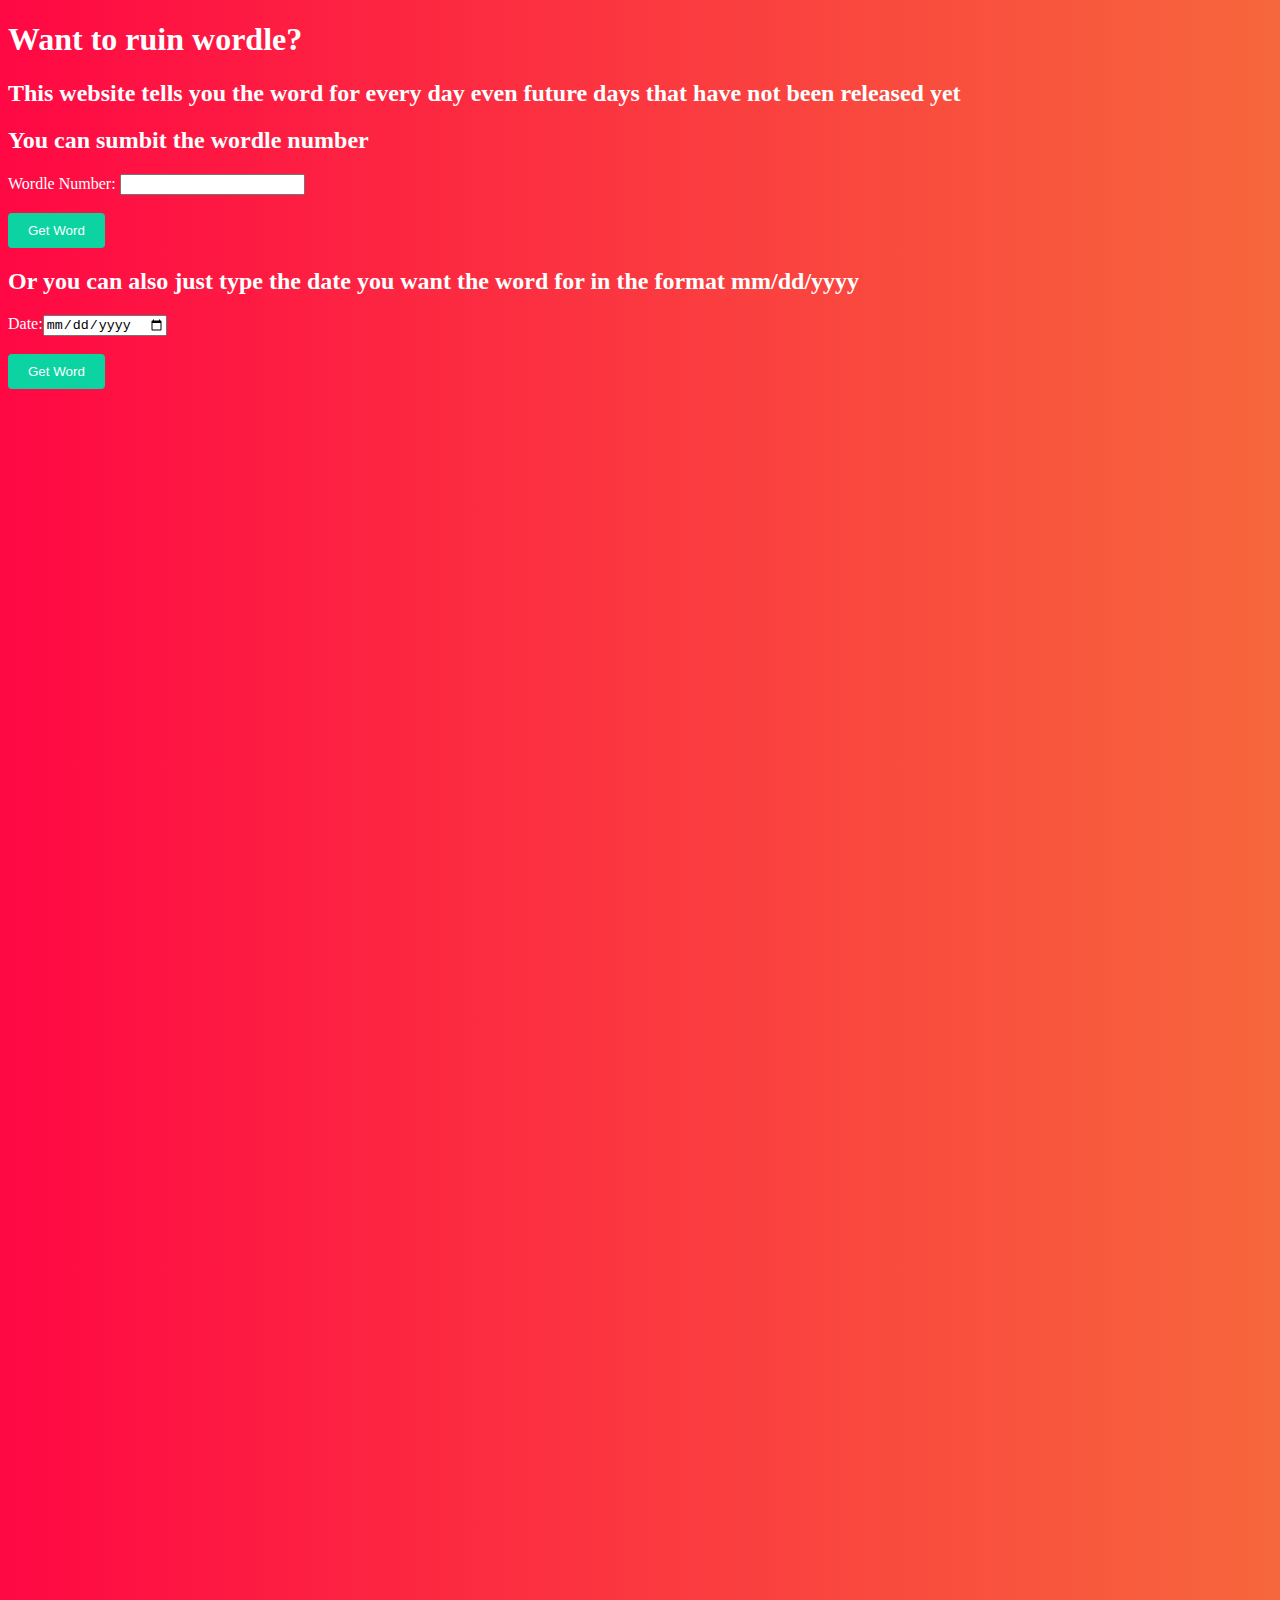
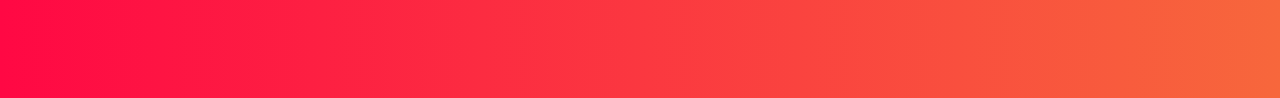
==== commit dd5d3fd5: "Add files via upload" ====
--- a/index.html
+++ b/index.html
@@ -1,171 +1,121 @@
-<!DOCTYPE html>
-<html lang="en">
-  <head>
-    <meta charset="UTF-8" />
-    <meta name="viewport" content="width=device-width, initial-scale=1.0" />
-    <title>Ashwin</title>
-    <link rel="stylesheet" href="styles.css" />
-    <link
-      rel="stylesheet"
-      href="https://use.fontawesome.com/releases/v5.14.0/css/all.css"
-      integrity="sha384-HzLeBuhoNPvSl5KYnjx0BT+WB0QEEqLprO+NBkkk5gbc67FTaL7XIGa2w1L0Xbgc"
-      crossorigin="anonymous"
-    />  
-  </head>
-  <body>
-    <!-- Navbar Section -->
-    <nav class="navbar">
-      <div class="navbar__container">
-        <a href="#home" id="navbar__logo">Ashwin</a>
-        <div class="navbar__toggle" id="mobile-menu">
-          <span class="bar"></span> <span class="bar"></span>
-          <span class="bar"></span>
-        </div>
-        <ul class="navbar__menu">
-          <li class="navbar__item">
-            <a href="#home" class="navbar__links" id="home-page">Home</a>
-          </li>
-          <li class="navbar__item">
-            <a href="#about" class="navbar__links" id="about-page">About</a>
-          </li>
-          <li class="navbar__item">
-            <a href="#services" class="navbar__links" id="services-page"
-              >Services</a
-            >
-          </li>
-          <li class="navbar__btn">
-            <a href="/todoList.html" class="button" id="signup">Try it now</a>
-          </li>
-        </ul>
-      </div>
-    </nav>
-
-    <!-- Hero Section -->
-    <div class="hero" id="home">
-      <div class="hero__container">
-        <h1 class="hero__heading">Welcome to the <span> ultimate</span> calender app</h1>
-        <p class="hero__description">Get your life together</p>
-        <p class="hero__description">(Still in development)</p>
-        <button class="main__btn"><a href="/todoList.html">Try it now</a></button>
-      </div>
-    </div>
-    
-    <!-- About Section -->
-    <div class="main" id="about">
-      <div class="main__container">
-        <div class="main__img--container">
-          <div class="main__img--card"><i class="fas fa-calendar-week"></i></div>
-        </div>
-        <div class="main__content">
-          <h1>What do we do?</h1>
-          <h2>We help you organize your daily and monthly life</h2>
-          <p>(Still in development)</p>
-          <p> Try it free today</p>
-          <button class="main__btn"><a href="/todoList.html">Try it now</a></button>
-        </div>
-      </div>
-    </div>
-
-    <!-- Services Section -->
-    <div class="services" id="services">
-      <h1>Our Services</h1>
-      <div class="services__wrapper">
-        <div class="services__card">
-          <h2>Custom Calenders(Coming soon)</h2>
-          <p>Plus to-do lists,reminders, and procrastination stoppers</p>
-          <!-- <div class="services__btn"><button><a class="card__link" href="signupPage.tsx">Get Started</a></button></div> -->
-        </div>
-        <div class="services__card">
-          <h2>Perfect for students</h2>
-          <p>Used by many students</p>
-          <!-- <div class="services__btn"><button> <a class="card__link" href="signupPage.html">Get Started</a></button></div> -->
-        </div>
-        <div class="services__card">
-          <h2>Multiple themes of calendars(Coming Soon)</h2>
-          <p>100s of Combinations</p>
-          <!-- <div class="services__btn"><button><a class="card__link" href="signupPage.html">Get Started</a></button></div> -->
-        </div>
-        <div class="services__card">
-          <h2>Completely free</h2>
-          <p>We do not sell your data</p>
-          <!-- <div class="services__btn"><button><a class="card__link" href="signupPage.html">Get Started</a></button></div> -->
-        </div>
-      </div>
-    </div>
-
-    <!-- Features Section -->
-    <div class="main" id="sign-up">
-      <div class="main__container">
-        <div class="main__content">
-          <h1>Join Our Community</h1>
-          
-          <p>Try it free today</p>
-          <button class="main__btn"><a href="/todoList.html">Try it now</a></button>
-        </div>
-        <div class="main__img--container">
-          <div class="main__img--card" id="card-2">
-            <i class="fas fa-users"></i>
-          </div>
-        </div>
-      </div>
-    </div>
-
-    <!-- Footer Section -->
-    <div class="footer__container">
-      <div class="footer__links">
-        <div class="footer__link--wrapper">
-          <div class="footer__link--items">
-            <h2>About Us</h2>
-            <a href="/sign__up">How it works</a> <a href="/">Carrers</a>
-            <a href="/">Found a bug?</a> <a href="/">Terms of Service</a>
-          </div>
-          <div class="footer__link--items">
-            <h2>Find us at</h2>
-            <a href="/">Discord</a> <a href="/">Twitter</a>
-            <a href="/">Facebook</a><a href="/">Instagram</a>
-          </div>
-        </div>
-        <div class="footer__link--wrapper">
-          <div class="footer__link--items">
-            <h2>Questions</h2>
-            <a href="/">Email</a> <a href="/">Phone number</a>
-            <a href="/">Customer Support</a><a href="/">Online help</a>
-          </div>
-          <div class="footer__link--items">
-            <h2>Why Choose Us</h2>
-            <a href="/">Our experience</a> <a href="/">Our features</a>
-            <a href="/">Our team</a> <a href="/">Our customers</a>
-          </div>
-        </div>
-      </div>
-      <section class="social__media">
-        <div class="social__media--wrap">
-          <div class="footer__logo">
-            <a href="/" id="footer__logo">Ashwin</a>
-          </div>
-          <p class="website__rights">© Ashwin 2021. All rights reserved</p>
-          <div class="social__icons">
-            <a href="https://www.facebook.com/ashwin.pulla.73/" class="social__icon--link" target="_blank"
-              ><i class="fab fa-facebook"></i
-            ></a>
-            <a href="/" class="social__icon--link"
-              ><i class="fab fa-instagram"></i
-            ></a>
-            <a href="/" class="social__icon--link"
-              ><i class="fab fa-youtube"></i
-            ></a>
-            <a href="/" class="social__icon--link"
-              ><i class="fab fa-linkedin"></i
-            ></a>
-            <a href="/" class="social__icon--link"
-              ><i class="fab fa-twitter"></i
-            ></a>
-          </div>
-        </div>
-      </section>
-    </div>
-
-    <script src="app.js"></script>
-  </body>
-</html>
-
+<!DOCTYPE html>
+<html lang="en">
+
+<head>
+    <meta charset="UTF-8">
+    <meta http-equiv="X-UA-Compatible" content="IE=edge">
+    <meta name="viewport" content="width=device-width, initial-scale=1.0">
+    <title>What's the word?</title>
+
+</head>
+<style>
+    .hero {
+        background: #eccbcb;
+        background-image: linear-gradient(to right, #ff0844 0%, #f7673c 100%);
+        padding-bottom: 100%;
+
+    }
+
+    .button {
+        display: flex;
+        justify-content: center;
+        align-items: center;
+        text-decoration: none;
+        padding: 10px 20px;
+        /* height: 100%;
+        width: 100%; */
+        border: none;
+        outline: none;
+        border-radius: 4px;
+        background: rgb(11, 212, 162);
+
+        color: #fff;
+
+    }
+</style>
+
+<body class="hero">
+
+
+    <h1 style="color:white;">Want to ruin wordle? </h1>
+    <h2 style="color:white;">This website tells you the word for every day even future days that have not been released
+        yet</h2>
+    <form style="color: white">
+        <h2>You can sumbit the wordle number</h2>
+        Wordle Number: <input type="text" name="number" id="number"><br>
+        <br>
+        <button type="submit" class="button" onclick="getWord()">Get Word</button>
+
+        <h2>Or you can also just type the date you want the word for in the format mm/dd/yyyy</h2>
+        Date:<input type="date" name="date" id="date"><br>
+        <br>
+        <button type="button" class="button" onclick="getNumber()">Get Word</button>
+
+    </form>
+    <h1 style="color:white" , id="necromancer"></h1>
+
+
+
+
+
+</body>
+
+</html>
+
+
+
+
+
+
+<script type=text/javascript>
+     function getWord() 
+     {
+        const number=document.getElementById('number').value;
+        La=["cigar","rebut","sissy","humph","awake","blush","focal","evade","naval","serve","heath","dwarf","model","karma","stink","grade","quiet","bench","abate","feign","major","death","fresh","crust","stool","colon","abase","marry","react","batty","pride","floss","helix","croak","staff","paper","unfed","whelp","trawl","outdo","adobe","crazy","sower","repay","digit","crate","cluck","spike","mimic","pound","maxim","linen","unmet","flesh","booby","forth","first","stand","belly","ivory","seedy","print","yearn","drain","bribe","stout","panel","crass","flume","offal","agree","error","swirl","argue","bleed","delta","flick","totem","wooer","front","shrub","parry","biome","lapel","start","greet","goner","golem","lusty","loopy","round","audit","lying","gamma","labor","islet","civic","forge","corny","moult","basic","salad","agate","spicy","spray","essay","fjord","spend","kebab","guild","aback","motor","alone","hatch","hyper","thumb","dowry","ought","belch","dutch","pilot","tweed","comet","jaunt","enema","steed","abyss","growl","fling","dozen","boozy","erode","world","gouge","click","briar","great","altar","pulpy","blurt","coast","duchy","groin","fixer","group","rogue","badly","smart","pithy","gaudy","chill","heron","vodka","finer","surer","radio","rouge","perch","retch","wrote","clock","tilde","store","prove","bring","solve","cheat","grime","exult","usher","epoch","triad","break","rhino","viral","conic","masse","sonic","vital","trace","using","peach","champ","baton","brake","pluck","craze","gripe","weary","picky","acute","ferry","aside","tapir","troll","unify","rebus","boost","truss","siege","tiger","banal","slump","crank","gorge","query","drink","favor","abbey","tangy","panic","solar","shire","proxy","point","robot","prick","wince","crimp","knoll","sugar","whack","mount","perky","could","wrung","light","those","moist","shard","pleat","aloft","skill","elder","frame","humor","pause","ulcer","ultra","robin","cynic","aroma","caulk","shake","dodge","swill","tacit","other","thorn","trove","bloke","vivid","spill","chant","choke","rupee","nasty","mourn","ahead","brine","cloth","hoard","sweet","month","lapse","watch","today","focus","smelt","tease","cater","movie","saute","allow","renew","their","slosh","purge","chest","depot","epoxy","nymph","found","shall","harry","stove","lowly","snout","trope","fewer","shawl","natal","fibre","comma","foray","scare","stair","black","squad","royal","chunk","mince","slave","shame","cheek","ample","flair","foyer","cargo","oxide","plant","olive","inert","askew","heist","shown","zesty","hasty","trash","fella","larva","forgo","story","hairy","train","homer","badge","midst","canny","fetus","butch","farce","slung","tipsy","metal","yield","delve","being","scour","glass","gamer","scrap","money","hinge","album","vouch","asset","tiara","crept","bayou","atoll","manor","creak","showy","phase","froth","depth","gloom","flood","trait","girth","piety","payer","goose","float","donor","atone","primo","apron","blown","cacao","loser","input","gloat","awful","brink","smite","beady","rusty","retro","droll","gawky","hutch","pinto","gaily","egret","lilac","sever","field","fluff","hydro","flack","agape","wench","voice","stead","stalk","berth","madam","night","bland","liver","wedge","augur","roomy","wacky","flock","angry","bobby","trite","aphid","tryst","midge","power","elope","cinch","motto","stomp","upset","bluff","cramp","quart","coyly","youth","rhyme","buggy","alien","smear","unfit","patty","cling","glean","label","hunky","khaki","poker","gruel","twice","twang","shrug","treat","unlit","waste","merit","woven","octal","needy","clown","widow","irony","ruder","gauze","chief","onset","prize","fungi","charm","gully","inter","whoop","taunt","leery","class","theme","lofty","tibia","booze","alpha","thyme","eclat","doubt","parer","chute","stick","trice","alike","sooth","recap","saint","liege","glory","grate","admit","brisk","soggy","usurp","scald","scorn","leave","twine","sting","bough","marsh","sloth","dandy","vigor","howdy","enjoy","valid","ionic","equal","unset","floor","catch","spade","stein","exist","quirk","denim","grove","spiel","mummy","fault","foggy","flout","carry","sneak","libel","waltz","aptly","piney","inept","aloud","photo","dream","stale","vomit","ombre","fanny","unite","snarl","baker","there","glyph","pooch","hippy","spell","folly","louse","gulch","vault","godly","threw","fleet","grave","inane","shock","crave","spite","valve","skimp","claim","rainy","musty","pique","daddy","quasi","arise","aging","valet","opium","avert","stuck","recut","mulch","genre","plume","rifle","count","incur","total","wrest","mocha","deter","study","lover","safer","rivet","funny","smoke","mound","undue","sedan","pagan","swine","guile","gusty","equip","tough","canoe","chaos","covet","human","udder","lunch","blast","stray","manga","melee","lefty","quick","paste","given","octet","risen","groan","leaky","grind","carve","loose","sadly","spilt","apple","slack","honey","final","sheen","eerie","minty","slick","derby","wharf","spelt","coach","erupt","singe","price","spawn","fairy","jiffy","filmy","stack","chose","sleep","ardor","nanny","niece","woozy","handy","grace","ditto","stank","cream","usual","diode","valor","angle","ninja","muddy","chase","reply","prone","spoil","heart","shade","diner","arson","onion","sleet","dowel","couch","palsy","bowel","smile","evoke","creek","lance","eagle","idiot","siren","built","embed","award","dross","annul","goody","frown","patio","laden","humid","elite","lymph","edify","might","reset","visit","gusto","purse","vapor","crock","write","sunny","loath","chaff","slide","queer","venom","stamp","sorry","still","acorn","aping","pushy","tamer","hater","mania","awoke","brawn","swift","exile","birch","lucky","freer","risky","ghost","plier","lunar","winch","snare","nurse","house","borax","nicer","lurch","exalt","about","savvy","toxin","tunic","pried","inlay","chump","lanky","cress","eater","elude","cycle","kitty","boule","moron","tenet","place","lobby","plush","vigil","index","blink","clung","qualm","croup","clink","juicy","stage","decay","nerve","flier","shaft","crook","clean","china","ridge","vowel","gnome","snuck","icing","spiny","rigor","snail","flown","rabid","prose","thank","poppy","budge","fiber","moldy","dowdy","kneel","track","caddy","quell","dumpy","paler","swore","rebar","scuba","splat","flyer","horny","mason","doing","ozone","amply","molar","ovary","beset","queue","cliff","magic","truce","sport","fritz","edict","twirl","verse","llama","eaten","range","whisk","hovel","rehab","macaw","sigma","spout","verve","sushi","dying","fetid","brain","buddy","thump","scion","candy","chord","basin","march","crowd","arbor","gayly","musky","stain","dally","bless","bravo","stung","title","ruler","kiosk","blond","ennui","layer","fluid","tatty","score","cutie","zebra","barge","matey","bluer","aider","shook","river","privy","betel","frisk","bongo","begun","azure","weave","genie","sound","glove","braid","scope","wryly","rover","assay","ocean","bloom","irate","later","woken","silky","wreck","dwelt","slate","smack","solid","amaze","hazel","wrist","jolly","globe","flint","rouse","civil","vista","relax","cover","alive","beech","jetty","bliss","vocal","often","dolly","eight","joker","since","event","ensue","shunt","diver","poser","worst","sweep","alley","creed","anime","leafy","bosom","dunce","stare","pudgy","waive","choir","stood","spoke","outgo","delay","bilge","ideal","clasp","seize","hotly","laugh","sieve","block","meant","grape","noose","hardy","shied","drawl","daisy","putty","strut","burnt","tulip","crick","idyll","vixen","furor","geeky","cough","naive","shoal","stork","bathe","aunty","check","prime","brass","outer","furry","razor","elect","evict","imply","demur","quota","haven","cavil","swear","crump","dough","gavel","wagon","salon","nudge","harem","pitch","sworn","pupil","excel","stony","cabin","unzip","queen","trout","polyp","earth","storm","until","taper","enter","child","adopt","minor","fatty","husky","brave","filet","slime","glint","tread","steal","regal","guest","every","murky","share","spore","hoist","buxom","inner","otter","dimly","level","sumac","donut","stilt","arena","sheet","scrub","fancy","slimy","pearl","silly","porch","dingo","sepia","amble","shady","bread","friar","reign","dairy","quill","cross","brood","tuber","shear","posit","blank","villa","shank","piggy","freak","which","among","fecal","shell","would","algae","large","rabbi","agony","amuse","bushy","copse","swoon","knife","pouch","ascot","plane","crown","urban","snide","relay","abide","viola","rajah","straw","dilly","crash","amass","third","trick","tutor","woody","blurb","grief","disco","where","sassy","beach","sauna","comic","clued","creep","caste","graze","snuff","frock","gonad","drunk","prong","lurid","steel","halve","buyer","vinyl","utile","smell","adage","worry","tasty","local","trade","finch","ashen","modal","gaunt","clove","enact","adorn","roast","speck","sheik","missy","grunt","snoop","party","touch","mafia","emcee","array","south","vapid","jelly","skulk","angst","tubal","lower","crest","sweat","cyber","adore","tardy","swami","notch","groom","roach","hitch","young","align","ready","frond","strap","puree","realm","venue","swarm","offer","seven","dryer","diary","dryly","drank","acrid","heady","theta","junto","pixie","quoth","bonus","shalt","penne","amend","datum","build","piano","shelf","lodge","suing","rearm","coral","ramen","worth","psalm","infer","overt","mayor","ovoid","glide","usage","poise","randy","chuck","prank","fishy","tooth","ether","drove","idler","swath","stint","while","begat","apply","slang","tarot","radar","credo","aware","canon","shift","timer","bylaw","serum","three","steak","iliac","shirk","blunt","puppy","penal","joist","bunny","shape","beget","wheel","adept","stunt","stole","topaz","chore","fluke","afoot","bloat","bully","dense","caper","sneer","boxer","jumbo","lunge","space","avail","short","slurp","loyal","flirt","pizza","conch","tempo","droop","plate","bible","plunk","afoul","savoy","steep","agile","stake","dwell","knave","beard","arose","motif","smash","broil","glare","shove","baggy","mammy","swamp","along","rugby","wager","quack","squat","snaky","debit","mange","skate","ninth","joust","tramp","spurn","medal","micro","rebel","flank","learn","nadir","maple","comfy","remit","gruff","ester","least","mogul","fetch","cause","oaken","aglow","meaty","gaffe","shyly","racer","prowl","thief","stern","poesy","rocky","tweet","waist","spire","grope","havoc","patsy","truly","forty","deity","uncle","swish","giver","preen","bevel","lemur","draft","slope","annoy","lingo","bleak","ditty","curly","cedar","dirge","grown","horde","drool","shuck","crypt","cumin","stock","gravy","locus","wider","breed","quite","chafe","cache","blimp","deign","fiend","logic","cheap","elide","rigid","false","renal","pence","rowdy","shoot","blaze","envoy","posse","brief","never","abort","mouse","mucky","sulky","fiery","media","trunk","yeast","clear","skunk","scalp","bitty","cider","koala","duvet","segue","creme","super","grill","after","owner","ember","reach","nobly","empty","speed","gipsy","recur","smock","dread","merge","burst","kappa","amity","shaky","hover","carol","snort","synod","faint","haunt","flour","chair","detox","shrew","tense","plied","quark","burly","novel","waxen","stoic","jerky","blitz","beefy","lyric","hussy","towel","quilt","below","bingo","wispy","brash","scone","toast","easel","saucy","value","spice","honor","route","sharp","bawdy","radii","skull","phony","issue","lager","swell","urine","gassy","trial","flora","upper","latch","wight","brick","retry","holly","decal","grass","shack","dogma","mover","defer","sober","optic","crier","vying","nomad","flute","hippo","shark","drier","obese","bugle","tawny","chalk","feast","ruddy","pedal","scarf","cruel","bleat","tidal","slush","semen","windy","dusty","sally","igloo","nerdy","jewel","shone","whale","hymen","abuse","fugue","elbow","crumb","pansy","welsh","syrup","terse","suave","gamut","swung","drake","freed","afire","shirt","grout","oddly","tithe","plaid","dummy","broom","blind","torch","enemy","again","tying","pesky","alter","gazer","noble","ethos","bride","extol","decor","hobby","beast","idiom","utter","these","sixth","alarm","erase","elegy","spunk","piper","scaly","scold","hefty","chick","sooty","canal","whiny","slash","quake","joint","swept","prude","heavy","wield","femme","lasso","maize","shale","screw","spree","smoky","whiff","scent","glade","spent","prism","stoke","riper","orbit","cocoa","guilt","humus","shush","table","smirk","wrong","noisy","alert","shiny","elate","resin","whole","hunch","pixel","polar","hotel","sword","cleat","mango","rumba","puffy","filly","billy","leash","clout","dance","ovate","facet","chili","paint","liner","curio","salty","audio","snake","fable","cloak","navel","spurt","pesto","balmy","flash","unwed","early","churn","weedy","stump","lease","witty","wimpy","spoof","saner","blend","salsa","thick","warty","manic","blare","squib","spoon","probe","crepe","knack","force","debut","order","haste","teeth","agent","widen","icily","slice","ingot","clash","juror","blood","abode","throw","unity","pivot","slept","troop","spare","sewer","parse","morph","cacti","tacky","spool","demon","moody","annex","begin","fuzzy","patch","water","lumpy","admin","omega","limit","tabby","macho","aisle","skiff","basis","plank","verge","botch","crawl","lousy","slain","cubic","raise","wrack","guide","foist","cameo","under","actor","revue","fraud","harpy","scoop","climb","refer","olden","clerk","debar","tally","ethic","cairn","tulle","ghoul","hilly","crude","apart","scale","older","plain","sperm","briny","abbot","rerun","quest","crisp","bound","befit","drawn","suite","itchy","cheer","bagel","guess","broad","axiom","chard","caput","leant","harsh","curse","proud","swing","opine","taste","lupus","gumbo","miner","green","chasm","lipid","topic","armor","brush","crane","mural","abled","habit","bossy","maker","dusky","dizzy","lithe","brook","jazzy","fifty","sense","giant","surly","legal","fatal","flunk","began","prune","small","slant","scoff","torus","ninny","covey","viper","taken","moral","vogue","owing","token","entry","booth","voter","chide","elfin","ebony","neigh","minim","melon","kneed","decoy","voila","ankle","arrow","mushy","tribe","cease","eager","birth","graph","odder","terra","weird","tried","clack","color","rough","weigh","uncut","ladle","strip","craft","minus","dicey","titan","lucid","vicar","dress","ditch","gypsy","pasta","taffy","flame","swoop","aloof","sight","broke","teary","chart","sixty","wordy","sheer","leper","nosey","bulge","savor","clamp","funky","foamy","toxic","brand","plumb","dingy","butte","drill","tripe","bicep","tenor","krill","worse","drama","hyena","think","ratio","cobra","basil","scrum","bused","phone","court","camel","proof","heard","angel","petal","pouty","throb","maybe","fetal","sprig","spine","shout","cadet","macro","dodgy","satyr","rarer","binge","trend","nutty","leapt","amiss","split","myrrh","width","sonar","tower","baron","fever","waver","spark","belie","sloop","expel","smote","baler","above","north","wafer","scant","frill","awash","snack","scowl","frail","drift","limbo","fence","motel","ounce","wreak","revel","talon","prior","knelt","cello","flake","debug","anode","crime","salve","scout","imbue","pinky","stave","vague","chock","fight","video","stone","teach","cleft","frost","prawn","booty","twist","apnea","stiff","plaza","ledge","tweak","board","grant","medic","bacon","cable","brawl","slunk","raspy","forum","drone","women","mucus","boast","toddy","coven","tumor","truer","wrath","stall","steam","axial","purer","daily","trail","niche","mealy","juice","nylon","plump","merry","flail","papal","wheat","berry","cower","erect","brute","leggy","snipe","sinew","skier","penny","jumpy","rally","umbra","scary","modem","gross","avian","greed","satin","tonic","parka","sniff","livid","stark","trump","giddy","reuse","taboo","avoid","quote","devil","liken","gloss","gayer","beret","noise","gland","dealt","sling","rumor","opera","thigh","tonga","flare","wound","white","bulky","etude","horse","circa","paddy","inbox","fizzy","grain","exert","surge","gleam","belle","salvo","crush","fruit","sappy","taker","tract","ovine","spiky","frank","reedy","filth","spasm","heave","mambo","right","clank","trust","lumen","borne","spook","sauce","amber","lathe","carat","corer","dirty","slyly","affix","alloy","taint","sheep","kinky","wooly","mauve","flung","yacht","fried","quail","brunt","grimy","curvy","cagey","rinse","deuce","state","grasp","milky","bison","graft","sandy","baste","flask","hedge","girly","swash","boney","coupe","endow","abhor","welch","blade","tight","geese","miser","mirth","cloud","cabal","leech","close","tenth","pecan","droit","grail","clone","guise","ralph","tango","biddy","smith","mower","payee","serif","drape","fifth","spank","glaze","allot","truck","kayak","virus","testy","tepee","fully","zonal","metro","curry","grand","banjo","axion","bezel","occur","chain","nasal","gooey","filer","brace","allay","pubic","raven","plead","gnash","flaky","munch","dully","eking","thing","slink","hurry","theft","shorn","pygmy","ranch","wring","lemon","shore","mamma","froze","newer","style","moose","antic","drown","vegan","chess","guppy","union","lever","lorry","image","cabby","druid","exact","truth","dopey","spear","cried","chime","crony","stunk","timid","batch","gauge","rotor","crack","curve","latte","witch","bunch","repel","anvil","soapy","meter","broth","madly","dried","scene","known","magma","roost","woman","thong","punch","pasty","downy","knead","whirl","rapid","clang","anger","drive","goofy","email","music","stuff","bleep","rider","mecca","folio","setup","verso","quash","fauna","gummy","happy","newly","fussy","relic","guava","ratty","fudge","femur","chirp","forte","alibi","whine","petty","golly","plait","fleck","felon","gourd","brown","thrum","ficus","stash","decry","wiser","junta","visor","daunt","scree","impel","await","press","whose","turbo","stoop","speak","mangy","eying","inlet","crone","pulse","mossy","staid","hence","pinch","teddy","sully","snore","ripen","snowy","attic","going","leach","mouth","hound","clump","tonal","bigot","peril","piece","blame","haute","spied","undid","intro","basal","shine","gecko","rodeo","guard","steer","loamy","scamp","scram","manly","hello","vaunt","organ","feral","knock","extra","condo","adapt","willy","polka","rayon","skirt","faith","torso","match","mercy","tepid","sleek","riser","twixt","peace","flush","catty","login","eject","roger","rival","untie","refit","aorta","adult","judge","rower","artsy","rural","shave"]
+        const word=La[number];
+        const other=number+1;
+        let header = document.getElementById("necromancer");
+        alert(word);
+        header.innerText ="Your word is: "+ word+" Could also be: "+La[number-1];
+        event.preventDefault()
+        
+        
+     }
+     function getNumber()
+     {
+         La=["cigar","rebut","sissy","humph","awake","blush","focal","evade","naval","serve","heath","dwarf","model","karma","stink","grade","quiet","bench","abate","feign","major","death","fresh","crust","stool","colon","abase","marry","react","batty","pride","floss","helix","croak","staff","paper","unfed","whelp","trawl","outdo","adobe","crazy","sower","repay","digit","crate","cluck","spike","mimic","pound","maxim","linen","unmet","flesh","booby","forth","first","stand","belly","ivory","seedy","print","yearn","drain","bribe","stout","panel","crass","flume","offal","agree","error","swirl","argue","bleed","delta","flick","totem","wooer","front","shrub","parry","biome","lapel","start","greet","goner","golem","lusty","loopy","round","audit","lying","gamma","labor","islet","civic","forge","corny","moult","basic","salad","agate","spicy","spray","essay","fjord","spend","kebab","guild","aback","motor","alone","hatch","hyper","thumb","dowry","ought","belch","dutch","pilot","tweed","comet","jaunt","enema","steed","abyss","growl","fling","dozen","boozy","erode","world","gouge","click","briar","great","altar","pulpy","blurt","coast","duchy","groin","fixer","group","rogue","badly","smart","pithy","gaudy","chill","heron","vodka","finer","surer","radio","rouge","perch","retch","wrote","clock","tilde","store","prove","bring","solve","cheat","grime","exult","usher","epoch","triad","break","rhino","viral","conic","masse","sonic","vital","trace","using","peach","champ","baton","brake","pluck","craze","gripe","weary","picky","acute","ferry","aside","tapir","troll","unify","rebus","boost","truss","siege","tiger","banal","slump","crank","gorge","query","drink","favor","abbey","tangy","panic","solar","shire","proxy","point","robot","prick","wince","crimp","knoll","sugar","whack","mount","perky","could","wrung","light","those","moist","shard","pleat","aloft","skill","elder","frame","humor","pause","ulcer","ultra","robin","cynic","aroma","caulk","shake","dodge","swill","tacit","other","thorn","trove","bloke","vivid","spill","chant","choke","rupee","nasty","mourn","ahead","brine","cloth","hoard","sweet","month","lapse","watch","today","focus","smelt","tease","cater","movie","saute","allow","renew","their","slosh","purge","chest","depot","epoxy","nymph","found","shall","harry","stove","lowly","snout","trope","fewer","shawl","natal","fibre","comma","foray","scare","stair","black","squad","royal","chunk","mince","slave","shame","cheek","ample","flair","foyer","cargo","oxide","plant","olive","inert","askew","heist","shown","zesty","hasty","trash","fella","larva","forgo","story","hairy","train","homer","badge","midst","canny","fetus","butch","farce","slung","tipsy","metal","yield","delve","being","scour","glass","gamer","scrap","money","hinge","album","vouch","asset","tiara","crept","bayou","atoll","manor","creak","showy","phase","froth","depth","gloom","flood","trait","girth","piety","payer","goose","float","donor","atone","primo","apron","blown","cacao","loser","input","gloat","awful","brink","smite","beady","rusty","retro","droll","gawky","hutch","pinto","gaily","egret","lilac","sever","field","fluff","hydro","flack","agape","wench","voice","stead","stalk","berth","madam","night","bland","liver","wedge","augur","roomy","wacky","flock","angry","bobby","trite","aphid","tryst","midge","power","elope","cinch","motto","stomp","upset","bluff","cramp","quart","coyly","youth","rhyme","buggy","alien","smear","unfit","patty","cling","glean","label","hunky","khaki","poker","gruel","twice","twang","shrug","treat","unlit","waste","merit","woven","octal","needy","clown","widow","irony","ruder","gauze","chief","onset","prize","fungi","charm","gully","inter","whoop","taunt","leery","class","theme","lofty","tibia","booze","alpha","thyme","eclat","doubt","parer","chute","stick","trice","alike","sooth","recap","saint","liege","glory","grate","admit","brisk","soggy","usurp","scald","scorn","leave","twine","sting","bough","marsh","sloth","dandy","vigor","howdy","enjoy","valid","ionic","equal","unset","floor","catch","spade","stein","exist","quirk","denim","grove","spiel","mummy","fault","foggy","flout","carry","sneak","libel","waltz","aptly","piney","inept","aloud","photo","dream","stale","vomit","ombre","fanny","unite","snarl","baker","there","glyph","pooch","hippy","spell","folly","louse","gulch","vault","godly","threw","fleet","grave","inane","shock","crave","spite","valve","skimp","claim","rainy","musty","pique","daddy","quasi","arise","aging","valet","opium","avert","stuck","recut","mulch","genre","plume","rifle","count","incur","total","wrest","mocha","deter","study","lover","safer","rivet","funny","smoke","mound","undue","sedan","pagan","swine","guile","gusty","equip","tough","canoe","chaos","covet","human","udder","lunch","blast","stray","manga","melee","lefty","quick","paste","given","octet","risen","groan","leaky","grind","carve","loose","sadly","spilt","apple","slack","honey","final","sheen","eerie","minty","slick","derby","wharf","spelt","coach","erupt","singe","price","spawn","fairy","jiffy","filmy","stack","chose","sleep","ardor","nanny","niece","woozy","handy","grace","ditto","stank","cream","usual","diode","valor","angle","ninja","muddy","chase","reply","prone","spoil","heart","shade","diner","arson","onion","sleet","dowel","couch","palsy","bowel","smile","evoke","creek","lance","eagle","idiot","siren","built","embed","award","dross","annul","goody","frown","patio","laden","humid","elite","lymph","edify","might","reset","visit","gusto","purse","vapor","crock","write","sunny","loath","chaff","slide","queer","venom","stamp","sorry","still","acorn","aping","pushy","tamer","hater","mania","awoke","brawn","swift","exile","birch","lucky","freer","risky","ghost","plier","lunar","winch","snare","nurse","house","borax","nicer","lurch","exalt","about","savvy","toxin","tunic","pried","inlay","chump","lanky","cress","eater","elude","cycle","kitty","boule","moron","tenet","place","lobby","plush","vigil","index","blink","clung","qualm","croup","clink","juicy","stage","decay","nerve","flier","shaft","crook","clean","china","ridge","vowel","gnome","snuck","icing","spiny","rigor","snail","flown","rabid","prose","thank","poppy","budge","fiber","moldy","dowdy","kneel","track","caddy","quell","dumpy","paler","swore","rebar","scuba","splat","flyer","horny","mason","doing","ozone","amply","molar","ovary","beset","queue","cliff","magic","truce","sport","fritz","edict","twirl","verse","llama","eaten","range","whisk","hovel","rehab","macaw","sigma","spout","verve","sushi","dying","fetid","brain","buddy","thump","scion","candy","chord","basin","march","crowd","arbor","gayly","musky","stain","dally","bless","bravo","stung","title","ruler","kiosk","blond","ennui","layer","fluid","tatty","score","cutie","zebra","barge","matey","bluer","aider","shook","river","privy","betel","frisk","bongo","begun","azure","weave","genie","sound","glove","braid","scope","wryly","rover","assay","ocean","bloom","irate","later","woken","silky","wreck","dwelt","slate","smack","solid","amaze","hazel","wrist","jolly","globe","flint","rouse","civil","vista","relax","cover","alive","beech","jetty","bliss","vocal","often","dolly","eight","joker","since","event","ensue","shunt","diver","poser","worst","sweep","alley","creed","anime","leafy","bosom","dunce","stare","pudgy","waive","choir","stood","spoke","outgo","delay","bilge","ideal","clasp","seize","hotly","laugh","sieve","block","meant","grape","noose","hardy","shied","drawl","daisy","putty","strut","burnt","tulip","crick","idyll","vixen","furor","geeky","cough","naive","shoal","stork","bathe","aunty","check","prime","brass","outer","furry","razor","elect","evict","imply","demur","quota","haven","cavil","swear","crump","dough","gavel","wagon","salon","nudge","harem","pitch","sworn","pupil","excel","stony","cabin","unzip","queen","trout","polyp","earth","storm","until","taper","enter","child","adopt","minor","fatty","husky","brave","filet","slime","glint","tread","steal","regal","guest","every","murky","share","spore","hoist","buxom","inner","otter","dimly","level","sumac","donut","stilt","arena","sheet","scrub","fancy","slimy","pearl","silly","porch","dingo","sepia","amble","shady","bread","friar","reign","dairy","quill","cross","brood","tuber","shear","posit","blank","villa","shank","piggy","freak","which","among","fecal","shell","would","algae","large","rabbi","agony","amuse","bushy","copse","swoon","knife","pouch","ascot","plane","crown","urban","snide","relay","abide","viola","rajah","straw","dilly","crash","amass","third","trick","tutor","woody","blurb","grief","disco","where","sassy","beach","sauna","comic","clued","creep","caste","graze","snuff","frock","gonad","drunk","prong","lurid","steel","halve","buyer","vinyl","utile","smell","adage","worry","tasty","local","trade","finch","ashen","modal","gaunt","clove","enact","adorn","roast","speck","sheik","missy","grunt","snoop","party","touch","mafia","emcee","array","south","vapid","jelly","skulk","angst","tubal","lower","crest","sweat","cyber","adore","tardy","swami","notch","groom","roach","hitch","young","align","ready","frond","strap","puree","realm","venue","swarm","offer","seven","dryer","diary","dryly","drank","acrid","heady","theta","junto","pixie","quoth","bonus","shalt","penne","amend","datum","build","piano","shelf","lodge","suing","rearm","coral","ramen","worth","psalm","infer","overt","mayor","ovoid","glide","usage","poise","randy","chuck","prank","fishy","tooth","ether","drove","idler","swath","stint","while","begat","apply","slang","tarot","radar","credo","aware","canon","shift","timer","bylaw","serum","three","steak","iliac","shirk","blunt","puppy","penal","joist","bunny","shape","beget","wheel","adept","stunt","stole","topaz","chore","fluke","afoot","bloat","bully","dense","caper","sneer","boxer","jumbo","lunge","space","avail","short","slurp","loyal","flirt","pizza","conch","tempo","droop","plate","bible","plunk","afoul","savoy","steep","agile","stake","dwell","knave","beard","arose","motif","smash","broil","glare","shove","baggy","mammy","swamp","along","rugby","wager","quack","squat","snaky","debit","mange","skate","ninth","joust","tramp","spurn","medal","micro","rebel","flank","learn","nadir","maple","comfy","remit","gruff","ester","least","mogul","fetch","cause","oaken","aglow","meaty","gaffe","shyly","racer","prowl","thief","stern","poesy","rocky","tweet","waist","spire","grope","havoc","patsy","truly","forty","deity","uncle","swish","giver","preen","bevel","lemur","draft","slope","annoy","lingo","bleak","ditty","curly","cedar","dirge","grown","horde","drool","shuck","crypt","cumin","stock","gravy","locus","wider","breed","quite","chafe","cache","blimp","deign","fiend","logic","cheap","elide","rigid","false","renal","pence","rowdy","shoot","blaze","envoy","posse","brief","never","abort","mouse","mucky","sulky","fiery","media","trunk","yeast","clear","skunk","scalp","bitty","cider","koala","duvet","segue","creme","super","grill","after","owner","ember","reach","nobly","empty","speed","gipsy","recur","smock","dread","merge","burst","kappa","amity","shaky","hover","carol","snort","synod","faint","haunt","flour","chair","detox","shrew","tense","plied","quark","burly","novel","waxen","stoic","jerky","blitz","beefy","lyric","hussy","towel","quilt","below","bingo","wispy","brash","scone","toast","easel","saucy","value","spice","honor","route","sharp","bawdy","radii","skull","phony","issue","lager","swell","urine","gassy","trial","flora","upper","latch","wight","brick","retry","holly","decal","grass","shack","dogma","mover","defer","sober","optic","crier","vying","nomad","flute","hippo","shark","drier","obese","bugle","tawny","chalk","feast","ruddy","pedal","scarf","cruel","bleat","tidal","slush","semen","windy","dusty","sally","igloo","nerdy","jewel","shone","whale","hymen","abuse","fugue","elbow","crumb","pansy","welsh","syrup","terse","suave","gamut","swung","drake","freed","afire","shirt","grout","oddly","tithe","plaid","dummy","broom","blind","torch","enemy","again","tying","pesky","alter","gazer","noble","ethos","bride","extol","decor","hobby","beast","idiom","utter","these","sixth","alarm","erase","elegy","spunk","piper","scaly","scold","hefty","chick","sooty","canal","whiny","slash","quake","joint","swept","prude","heavy","wield","femme","lasso","maize","shale","screw","spree","smoky","whiff","scent","glade","spent","prism","stoke","riper","orbit","cocoa","guilt","humus","shush","table","smirk","wrong","noisy","alert","shiny","elate","resin","whole","hunch","pixel","polar","hotel","sword","cleat","mango","rumba","puffy","filly","billy","leash","clout","dance","ovate","facet","chili","paint","liner","curio","salty","audio","snake","fable","cloak","navel","spurt","pesto","balmy","flash","unwed","early","churn","weedy","stump","lease","witty","wimpy","spoof","saner","blend","salsa","thick","warty","manic","blare","squib","spoon","probe","crepe","knack","force","debut","order","haste","teeth","agent","widen","icily","slice","ingot","clash","juror","blood","abode","throw","unity","pivot","slept","troop","spare","sewer","parse","morph","cacti","tacky","spool","demon","moody","annex","begin","fuzzy","patch","water","lumpy","admin","omega","limit","tabby","macho","aisle","skiff","basis","plank","verge","botch","crawl","lousy","slain","cubic","raise","wrack","guide","foist","cameo","under","actor","revue","fraud","harpy","scoop","climb","refer","olden","clerk","debar","tally","ethic","cairn","tulle","ghoul","hilly","crude","apart","scale","older","plain","sperm","briny","abbot","rerun","quest","crisp","bound","befit","drawn","suite","itchy","cheer","bagel","guess","broad","axiom","chard","caput","leant","harsh","curse","proud","swing","opine","taste","lupus","gumbo","miner","green","chasm","lipid","topic","armor","brush","crane","mural","abled","habit","bossy","maker","dusky","dizzy","lithe","brook","jazzy","fifty","sense","giant","surly","legal","fatal","flunk","began","prune","small","slant","scoff","torus","ninny","covey","viper","taken","moral","vogue","owing","token","entry","booth","voter","chide","elfin","ebony","neigh","minim","melon","kneed","decoy","voila","ankle","arrow","mushy","tribe","cease","eager","birth","graph","odder","terra","weird","tried","clack","color","rough","weigh","uncut","ladle","strip","craft","minus","dicey","titan","lucid","vicar","dress","ditch","gypsy","pasta","taffy","flame","swoop","aloof","sight","broke","teary","chart","sixty","wordy","sheer","leper","nosey","bulge","savor","clamp","funky","foamy","toxic","brand","plumb","dingy","butte","drill","tripe","bicep","tenor","krill","worse","drama","hyena","think","ratio","cobra","basil","scrum","bused","phone","court","camel","proof","heard","angel","petal","pouty","throb","maybe","fetal","sprig","spine","shout","cadet","macro","dodgy","satyr","rarer","binge","trend","nutty","leapt","amiss","split","myrrh","width","sonar","tower","baron","fever","waver","spark","belie","sloop","expel","smote","baler","above","north","wafer","scant","frill","awash","snack","scowl","frail","drift","limbo","fence","motel","ounce","wreak","revel","talon","prior","knelt","cello","flake","debug","anode","crime","salve","scout","imbue","pinky","stave","vague","chock","fight","video","stone","teach","cleft","frost","prawn","booty","twist","apnea","stiff","plaza","ledge","tweak","board","grant","medic","bacon","cable","brawl","slunk","raspy","forum","drone","women","mucus","boast","toddy","coven","tumor","truer","wrath","stall","steam","axial","purer","daily","trail","niche","mealy","juice","nylon","plump","merry","flail","papal","wheat","berry","cower","erect","brute","leggy","snipe","sinew","skier","penny","jumpy","rally","umbra","scary","modem","gross","avian","greed","satin","tonic","parka","sniff","livid","stark","trump","giddy","reuse","taboo","avoid","quote","devil","liken","gloss","gayer","beret","noise","gland","dealt","sling","rumor","opera","thigh","tonga","flare","wound","white","bulky","etude","horse","circa","paddy","inbox","fizzy","grain","exert","surge","gleam","belle","salvo","crush","fruit","sappy","taker","tract","ovine","spiky","frank","reedy","filth","spasm","heave","mambo","right","clank","trust","lumen","borne","spook","sauce","amber","lathe","carat","corer","dirty","slyly","affix","alloy","taint","sheep","kinky","wooly","mauve","flung","yacht","fried","quail","brunt","grimy","curvy","cagey","rinse","deuce","state","grasp","milky","bison","graft","sandy","baste","flask","hedge","girly","swash","boney","coupe","endow","abhor","welch","blade","tight","geese","miser","mirth","cloud","cabal","leech","close","tenth","pecan","droit","grail","clone","guise","ralph","tango","biddy","smith","mower","payee","serif","drape","fifth","spank","glaze","allot","truck","kayak","virus","testy","tepee","fully","zonal","metro","curry","grand","banjo","axion","bezel","occur","chain","nasal","gooey","filer","brace","allay","pubic","raven","plead","gnash","flaky","munch","dully","eking","thing","slink","hurry","theft","shorn","pygmy","ranch","wring","lemon","shore","mamma","froze","newer","style","moose","antic","drown","vegan","chess","guppy","union","lever","lorry","image","cabby","druid","exact","truth","dopey","spear","cried","chime","crony","stunk","timid","batch","gauge","rotor","crack","curve","latte","witch","bunch","repel","anvil","soapy","meter","broth","madly","dried","scene","known","magma","roost","woman","thong","punch","pasty","downy","knead","whirl","rapid","clang","anger","drive","goofy","email","music","stuff","bleep","rider","mecca","folio","setup","verso","quash","fauna","gummy","happy","newly","fussy","relic","guava","ratty","fudge","femur","chirp","forte","alibi","whine","petty","golly","plait","fleck","felon","gourd","brown","thrum","ficus","stash","decry","wiser","junta","visor","daunt","scree","impel","await","press","whose","turbo","stoop","speak","mangy","eying","inlet","crone","pulse","mossy","staid","hence","pinch","teddy","sully","snore","ripen","snowy","attic","going","leach","mouth","hound","clump","tonal","bigot","peril","piece","blame","haute","spied","undid","intro","basal","shine","gecko","rodeo","guard","steer","loamy","scamp","scram","manly","hello","vaunt","organ","feral","knock","extra","condo","adapt","willy","polka","rayon","skirt","faith","torso","match","mercy","tepid","sleek","riser","twixt","peace","flush","catty","login","eject","roger","rival","untie","refit","aorta","adult","judge","rower","artsy","rural","shave"]
+
+        const date1 = new Date(document.getElementById('date').value);
+        console.log(date1.getDate());
+
+        const date2 = new Date("06/19/2021");
+
+        const Difference_In_Time = date2.getTime() - date1.getTime();
+  
+
+        var number = Difference_In_Time / (1000 * 3600 * 24);
+        if(number<0)
+            number=number*-1;
+        number=Math.round(number);
+
+
+        let header = document.getElementById("necromancer");
+        const word=La[number];
+
+        alert(word);
+        header.innerText = "Your word is: "+ word+" Could also be: "+La[number-1];
+        event.preventDefault()
+
+
+
+
+
+  
+
+
+
+     }
+     
+
+</script>
+<!--  -->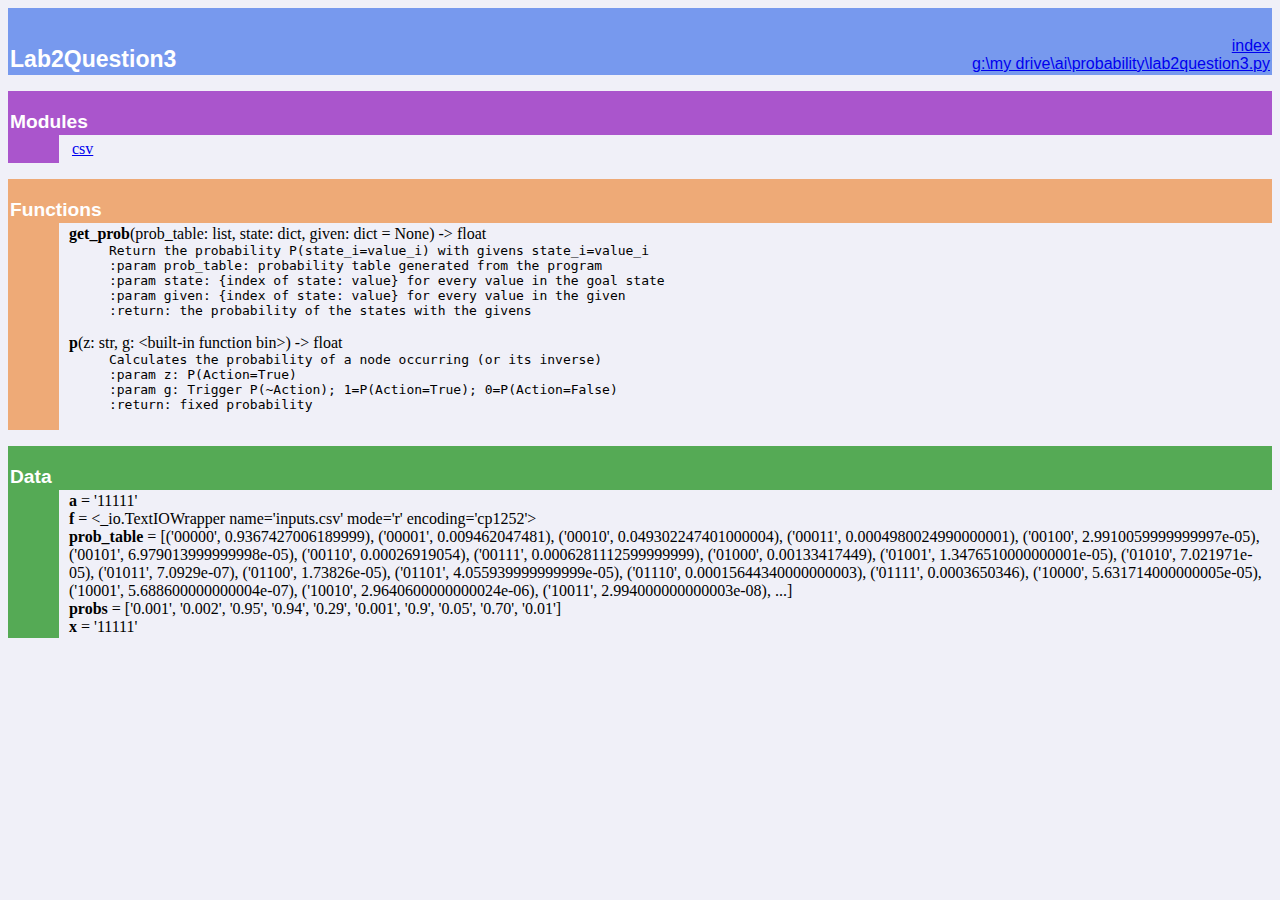
==== commit a0431571: "Create index.html" ====
--- a/index.html
+++ b/index.html
@@ -1,121 +1,49 @@
-<!DOCTYPE html>
-<html lang="en">
-
-<head>
-    <meta charset="UTF-8">
-    <meta http-equiv="X-UA-Compatible" content="IE=edge">
-    <meta name="viewport" content="width=device-width, initial-scale=1.0">
-    <title>What's the word?</title>
-
-</head>
-<style>
-    .hero {
-        background: #eccbcb;
-        background-image: linear-gradient(to right, #ff0844 0%, #f7673c 100%);
-        padding-bottom: 100%;
-
-    }
-
-    .button {
-        display: flex;
-        justify-content: center;
-        align-items: center;
-        text-decoration: none;
-        padding: 10px 20px;
-        /* height: 100%;
-        width: 100%; */
-        border: none;
-        outline: none;
-        border-radius: 4px;
-        background: rgb(11, 212, 162);
-
-        color: #fff;
-
-    }
-</style>
-
-<body class="hero">
-
-
-    <h1 style="color:white;">Want to ruin wordle? </h1>
-    <h2 style="color:white;">This website tells you the word for every day even future days that have not been released
-        yet</h2>
-    <form style="color: white">
-        <h2>You can sumbit the wordle number</h2>
-        Wordle Number: <input type="text" name="number" id="number"><br>
-        <br>
-        <button type="submit" class="button" onclick="getWord()">Get Word</button>
-
-        <h2>Or you can also just type the date you want the word for in the format mm/dd/yyyy</h2>
-        Date:<input type="date" name="date" id="date"><br>
-        <br>
-        <button type="button" class="button" onclick="getNumber()">Get Word</button>
-
-    </form>
-    <h1 style="color:white" , id="necromancer"></h1>
-
-
-
-
-
-</body>
-
-</html>
-
-
-
-
-
-
-<script type=text/javascript>
-     function getWord() 
-     {
-        const number=document.getElementById('number').value;
-        La=["cigar","rebut","sissy","humph","awake","blush","focal","evade","naval","serve","heath","dwarf","model","karma","stink","grade","quiet","bench","abate","feign","major","death","fresh","crust","stool","colon","abase","marry","react","batty","pride","floss","helix","croak","staff","paper","unfed","whelp","trawl","outdo","adobe","crazy","sower","repay","digit","crate","cluck","spike","mimic","pound","maxim","linen","unmet","flesh","booby","forth","first","stand","belly","ivory","seedy","print","yearn","drain","bribe","stout","panel","crass","flume","offal","agree","error","swirl","argue","bleed","delta","flick","totem","wooer","front","shrub","parry","biome","lapel","start","greet","goner","golem","lusty","loopy","round","audit","lying","gamma","labor","islet","civic","forge","corny","moult","basic","salad","agate","spicy","spray","essay","fjord","spend","kebab","guild","aback","motor","alone","hatch","hyper","thumb","dowry","ought","belch","dutch","pilot","tweed","comet","jaunt","enema","steed","abyss","growl","fling","dozen","boozy","erode","world","gouge","click","briar","great","altar","pulpy","blurt","coast","duchy","groin","fixer","group","rogue","badly","smart","pithy","gaudy","chill","heron","vodka","finer","surer","radio","rouge","perch","retch","wrote","clock","tilde","store","prove","bring","solve","cheat","grime","exult","usher","epoch","triad","break","rhino","viral","conic","masse","sonic","vital","trace","using","peach","champ","baton","brake","pluck","craze","gripe","weary","picky","acute","ferry","aside","tapir","troll","unify","rebus","boost","truss","siege","tiger","banal","slump","crank","gorge","query","drink","favor","abbey","tangy","panic","solar","shire","proxy","point","robot","prick","wince","crimp","knoll","sugar","whack","mount","perky","could","wrung","light","those","moist","shard","pleat","aloft","skill","elder","frame","humor","pause","ulcer","ultra","robin","cynic","aroma","caulk","shake","dodge","swill","tacit","other","thorn","trove","bloke","vivid","spill","chant","choke","rupee","nasty","mourn","ahead","brine","cloth","hoard","sweet","month","lapse","watch","today","focus","smelt","tease","cater","movie","saute","allow","renew","their","slosh","purge","chest","depot","epoxy","nymph","found","shall","harry","stove","lowly","snout","trope","fewer","shawl","natal","fibre","comma","foray","scare","stair","black","squad","royal","chunk","mince","slave","shame","cheek","ample","flair","foyer","cargo","oxide","plant","olive","inert","askew","heist","shown","zesty","hasty","trash","fella","larva","forgo","story","hairy","train","homer","badge","midst","canny","fetus","butch","farce","slung","tipsy","metal","yield","delve","being","scour","glass","gamer","scrap","money","hinge","album","vouch","asset","tiara","crept","bayou","atoll","manor","creak","showy","phase","froth","depth","gloom","flood","trait","girth","piety","payer","goose","float","donor","atone","primo","apron","blown","cacao","loser","input","gloat","awful","brink","smite","beady","rusty","retro","droll","gawky","hutch","pinto","gaily","egret","lilac","sever","field","fluff","hydro","flack","agape","wench","voice","stead","stalk","berth","madam","night","bland","liver","wedge","augur","roomy","wacky","flock","angry","bobby","trite","aphid","tryst","midge","power","elope","cinch","motto","stomp","upset","bluff","cramp","quart","coyly","youth","rhyme","buggy","alien","smear","unfit","patty","cling","glean","label","hunky","khaki","poker","gruel","twice","twang","shrug","treat","unlit","waste","merit","woven","octal","needy","clown","widow","irony","ruder","gauze","chief","onset","prize","fungi","charm","gully","inter","whoop","taunt","leery","class","theme","lofty","tibia","booze","alpha","thyme","eclat","doubt","parer","chute","stick","trice","alike","sooth","recap","saint","liege","glory","grate","admit","brisk","soggy","usurp","scald","scorn","leave","twine","sting","bough","marsh","sloth","dandy","vigor","howdy","enjoy","valid","ionic","equal","unset","floor","catch","spade","stein","exist","quirk","denim","grove","spiel","mummy","fault","foggy","flout","carry","sneak","libel","waltz","aptly","piney","inept","aloud","photo","dream","stale","vomit","ombre","fanny","unite","snarl","baker","there","glyph","pooch","hippy","spell","folly","louse","gulch","vault","godly","threw","fleet","grave","inane","shock","crave","spite","valve","skimp","claim","rainy","musty","pique","daddy","quasi","arise","aging","valet","opium","avert","stuck","recut","mulch","genre","plume","rifle","count","incur","total","wrest","mocha","deter","study","lover","safer","rivet","funny","smoke","mound","undue","sedan","pagan","swine","guile","gusty","equip","tough","canoe","chaos","covet","human","udder","lunch","blast","stray","manga","melee","lefty","quick","paste","given","octet","risen","groan","leaky","grind","carve","loose","sadly","spilt","apple","slack","honey","final","sheen","eerie","minty","slick","derby","wharf","spelt","coach","erupt","singe","price","spawn","fairy","jiffy","filmy","stack","chose","sleep","ardor","nanny","niece","woozy","handy","grace","ditto","stank","cream","usual","diode","valor","angle","ninja","muddy","chase","reply","prone","spoil","heart","shade","diner","arson","onion","sleet","dowel","couch","palsy","bowel","smile","evoke","creek","lance","eagle","idiot","siren","built","embed","award","dross","annul","goody","frown","patio","laden","humid","elite","lymph","edify","might","reset","visit","gusto","purse","vapor","crock","write","sunny","loath","chaff","slide","queer","venom","stamp","sorry","still","acorn","aping","pushy","tamer","hater","mania","awoke","brawn","swift","exile","birch","lucky","freer","risky","ghost","plier","lunar","winch","snare","nurse","house","borax","nicer","lurch","exalt","about","savvy","toxin","tunic","pried","inlay","chump","lanky","cress","eater","elude","cycle","kitty","boule","moron","tenet","place","lobby","plush","vigil","index","blink","clung","qualm","croup","clink","juicy","stage","decay","nerve","flier","shaft","crook","clean","china","ridge","vowel","gnome","snuck","icing","spiny","rigor","snail","flown","rabid","prose","thank","poppy","budge","fiber","moldy","dowdy","kneel","track","caddy","quell","dumpy","paler","swore","rebar","scuba","splat","flyer","horny","mason","doing","ozone","amply","molar","ovary","beset","queue","cliff","magic","truce","sport","fritz","edict","twirl","verse","llama","eaten","range","whisk","hovel","rehab","macaw","sigma","spout","verve","sushi","dying","fetid","brain","buddy","thump","scion","candy","chord","basin","march","crowd","arbor","gayly","musky","stain","dally","bless","bravo","stung","title","ruler","kiosk","blond","ennui","layer","fluid","tatty","score","cutie","zebra","barge","matey","bluer","aider","shook","river","privy","betel","frisk","bongo","begun","azure","weave","genie","sound","glove","braid","scope","wryly","rover","assay","ocean","bloom","irate","later","woken","silky","wreck","dwelt","slate","smack","solid","amaze","hazel","wrist","jolly","globe","flint","rouse","civil","vista","relax","cover","alive","beech","jetty","bliss","vocal","often","dolly","eight","joker","since","event","ensue","shunt","diver","poser","worst","sweep","alley","creed","anime","leafy","bosom","dunce","stare","pudgy","waive","choir","stood","spoke","outgo","delay","bilge","ideal","clasp","seize","hotly","laugh","sieve","block","meant","grape","noose","hardy","shied","drawl","daisy","putty","strut","burnt","tulip","crick","idyll","vixen","furor","geeky","cough","naive","shoal","stork","bathe","aunty","check","prime","brass","outer","furry","razor","elect","evict","imply","demur","quota","haven","cavil","swear","crump","dough","gavel","wagon","salon","nudge","harem","pitch","sworn","pupil","excel","stony","cabin","unzip","queen","trout","polyp","earth","storm","until","taper","enter","child","adopt","minor","fatty","husky","brave","filet","slime","glint","tread","steal","regal","guest","every","murky","share","spore","hoist","buxom","inner","otter","dimly","level","sumac","donut","stilt","arena","sheet","scrub","fancy","slimy","pearl","silly","porch","dingo","sepia","amble","shady","bread","friar","reign","dairy","quill","cross","brood","tuber","shear","posit","blank","villa","shank","piggy","freak","which","among","fecal","shell","would","algae","large","rabbi","agony","amuse","bushy","copse","swoon","knife","pouch","ascot","plane","crown","urban","snide","relay","abide","viola","rajah","straw","dilly","crash","amass","third","trick","tutor","woody","blurb","grief","disco","where","sassy","beach","sauna","comic","clued","creep","caste","graze","snuff","frock","gonad","drunk","prong","lurid","steel","halve","buyer","vinyl","utile","smell","adage","worry","tasty","local","trade","finch","ashen","modal","gaunt","clove","enact","adorn","roast","speck","sheik","missy","grunt","snoop","party","touch","mafia","emcee","array","south","vapid","jelly","skulk","angst","tubal","lower","crest","sweat","cyber","adore","tardy","swami","notch","groom","roach","hitch","young","align","ready","frond","strap","puree","realm","venue","swarm","offer","seven","dryer","diary","dryly","drank","acrid","heady","theta","junto","pixie","quoth","bonus","shalt","penne","amend","datum","build","piano","shelf","lodge","suing","rearm","coral","ramen","worth","psalm","infer","overt","mayor","ovoid","glide","usage","poise","randy","chuck","prank","fishy","tooth","ether","drove","idler","swath","stint","while","begat","apply","slang","tarot","radar","credo","aware","canon","shift","timer","bylaw","serum","three","steak","iliac","shirk","blunt","puppy","penal","joist","bunny","shape","beget","wheel","adept","stunt","stole","topaz","chore","fluke","afoot","bloat","bully","dense","caper","sneer","boxer","jumbo","lunge","space","avail","short","slurp","loyal","flirt","pizza","conch","tempo","droop","plate","bible","plunk","afoul","savoy","steep","agile","stake","dwell","knave","beard","arose","motif","smash","broil","glare","shove","baggy","mammy","swamp","along","rugby","wager","quack","squat","snaky","debit","mange","skate","ninth","joust","tramp","spurn","medal","micro","rebel","flank","learn","nadir","maple","comfy","remit","gruff","ester","least","mogul","fetch","cause","oaken","aglow","meaty","gaffe","shyly","racer","prowl","thief","stern","poesy","rocky","tweet","waist","spire","grope","havoc","patsy","truly","forty","deity","uncle","swish","giver","preen","bevel","lemur","draft","slope","annoy","lingo","bleak","ditty","curly","cedar","dirge","grown","horde","drool","shuck","crypt","cumin","stock","gravy","locus","wider","breed","quite","chafe","cache","blimp","deign","fiend","logic","cheap","elide","rigid","false","renal","pence","rowdy","shoot","blaze","envoy","posse","brief","never","abort","mouse","mucky","sulky","fiery","media","trunk","yeast","clear","skunk","scalp","bitty","cider","koala","duvet","segue","creme","super","grill","after","owner","ember","reach","nobly","empty","speed","gipsy","recur","smock","dread","merge","burst","kappa","amity","shaky","hover","carol","snort","synod","faint","haunt","flour","chair","detox","shrew","tense","plied","quark","burly","novel","waxen","stoic","jerky","blitz","beefy","lyric","hussy","towel","quilt","below","bingo","wispy","brash","scone","toast","easel","saucy","value","spice","honor","route","sharp","bawdy","radii","skull","phony","issue","lager","swell","urine","gassy","trial","flora","upper","latch","wight","brick","retry","holly","decal","grass","shack","dogma","mover","defer","sober","optic","crier","vying","nomad","flute","hippo","shark","drier","obese","bugle","tawny","chalk","feast","ruddy","pedal","scarf","cruel","bleat","tidal","slush","semen","windy","dusty","sally","igloo","nerdy","jewel","shone","whale","hymen","abuse","fugue","elbow","crumb","pansy","welsh","syrup","terse","suave","gamut","swung","drake","freed","afire","shirt","grout","oddly","tithe","plaid","dummy","broom","blind","torch","enemy","again","tying","pesky","alter","gazer","noble","ethos","bride","extol","decor","hobby","beast","idiom","utter","these","sixth","alarm","erase","elegy","spunk","piper","scaly","scold","hefty","chick","sooty","canal","whiny","slash","quake","joint","swept","prude","heavy","wield","femme","lasso","maize","shale","screw","spree","smoky","whiff","scent","glade","spent","prism","stoke","riper","orbit","cocoa","guilt","humus","shush","table","smirk","wrong","noisy","alert","shiny","elate","resin","whole","hunch","pixel","polar","hotel","sword","cleat","mango","rumba","puffy","filly","billy","leash","clout","dance","ovate","facet","chili","paint","liner","curio","salty","audio","snake","fable","cloak","navel","spurt","pesto","balmy","flash","unwed","early","churn","weedy","stump","lease","witty","wimpy","spoof","saner","blend","salsa","thick","warty","manic","blare","squib","spoon","probe","crepe","knack","force","debut","order","haste","teeth","agent","widen","icily","slice","ingot","clash","juror","blood","abode","throw","unity","pivot","slept","troop","spare","sewer","parse","morph","cacti","tacky","spool","demon","moody","annex","begin","fuzzy","patch","water","lumpy","admin","omega","limit","tabby","macho","aisle","skiff","basis","plank","verge","botch","crawl","lousy","slain","cubic","raise","wrack","guide","foist","cameo","under","actor","revue","fraud","harpy","scoop","climb","refer","olden","clerk","debar","tally","ethic","cairn","tulle","ghoul","hilly","crude","apart","scale","older","plain","sperm","briny","abbot","rerun","quest","crisp","bound","befit","drawn","suite","itchy","cheer","bagel","guess","broad","axiom","chard","caput","leant","harsh","curse","proud","swing","opine","taste","lupus","gumbo","miner","green","chasm","lipid","topic","armor","brush","crane","mural","abled","habit","bossy","maker","dusky","dizzy","lithe","brook","jazzy","fifty","sense","giant","surly","legal","fatal","flunk","began","prune","small","slant","scoff","torus","ninny","covey","viper","taken","moral","vogue","owing","token","entry","booth","voter","chide","elfin","ebony","neigh","minim","melon","kneed","decoy","voila","ankle","arrow","mushy","tribe","cease","eager","birth","graph","odder","terra","weird","tried","clack","color","rough","weigh","uncut","ladle","strip","craft","minus","dicey","titan","lucid","vicar","dress","ditch","gypsy","pasta","taffy","flame","swoop","aloof","sight","broke","teary","chart","sixty","wordy","sheer","leper","nosey","bulge","savor","clamp","funky","foamy","toxic","brand","plumb","dingy","butte","drill","tripe","bicep","tenor","krill","worse","drama","hyena","think","ratio","cobra","basil","scrum","bused","phone","court","camel","proof","heard","angel","petal","pouty","throb","maybe","fetal","sprig","spine","shout","cadet","macro","dodgy","satyr","rarer","binge","trend","nutty","leapt","amiss","split","myrrh","width","sonar","tower","baron","fever","waver","spark","belie","sloop","expel","smote","baler","above","north","wafer","scant","frill","awash","snack","scowl","frail","drift","limbo","fence","motel","ounce","wreak","revel","talon","prior","knelt","cello","flake","debug","anode","crime","salve","scout","imbue","pinky","stave","vague","chock","fight","video","stone","teach","cleft","frost","prawn","booty","twist","apnea","stiff","plaza","ledge","tweak","board","grant","medic","bacon","cable","brawl","slunk","raspy","forum","drone","women","mucus","boast","toddy","coven","tumor","truer","wrath","stall","steam","axial","purer","daily","trail","niche","mealy","juice","nylon","plump","merry","flail","papal","wheat","berry","cower","erect","brute","leggy","snipe","sinew","skier","penny","jumpy","rally","umbra","scary","modem","gross","avian","greed","satin","tonic","parka","sniff","livid","stark","trump","giddy","reuse","taboo","avoid","quote","devil","liken","gloss","gayer","beret","noise","gland","dealt","sling","rumor","opera","thigh","tonga","flare","wound","white","bulky","etude","horse","circa","paddy","inbox","fizzy","grain","exert","surge","gleam","belle","salvo","crush","fruit","sappy","taker","tract","ovine","spiky","frank","reedy","filth","spasm","heave","mambo","right","clank","trust","lumen","borne","spook","sauce","amber","lathe","carat","corer","dirty","slyly","affix","alloy","taint","sheep","kinky","wooly","mauve","flung","yacht","fried","quail","brunt","grimy","curvy","cagey","rinse","deuce","state","grasp","milky","bison","graft","sandy","baste","flask","hedge","girly","swash","boney","coupe","endow","abhor","welch","blade","tight","geese","miser","mirth","cloud","cabal","leech","close","tenth","pecan","droit","grail","clone","guise","ralph","tango","biddy","smith","mower","payee","serif","drape","fifth","spank","glaze","allot","truck","kayak","virus","testy","tepee","fully","zonal","metro","curry","grand","banjo","axion","bezel","occur","chain","nasal","gooey","filer","brace","allay","pubic","raven","plead","gnash","flaky","munch","dully","eking","thing","slink","hurry","theft","shorn","pygmy","ranch","wring","lemon","shore","mamma","froze","newer","style","moose","antic","drown","vegan","chess","guppy","union","lever","lorry","image","cabby","druid","exact","truth","dopey","spear","cried","chime","crony","stunk","timid","batch","gauge","rotor","crack","curve","latte","witch","bunch","repel","anvil","soapy","meter","broth","madly","dried","scene","known","magma","roost","woman","thong","punch","pasty","downy","knead","whirl","rapid","clang","anger","drive","goofy","email","music","stuff","bleep","rider","mecca","folio","setup","verso","quash","fauna","gummy","happy","newly","fussy","relic","guava","ratty","fudge","femur","chirp","forte","alibi","whine","petty","golly","plait","fleck","felon","gourd","brown","thrum","ficus","stash","decry","wiser","junta","visor","daunt","scree","impel","await","press","whose","turbo","stoop","speak","mangy","eying","inlet","crone","pulse","mossy","staid","hence","pinch","teddy","sully","snore","ripen","snowy","attic","going","leach","mouth","hound","clump","tonal","bigot","peril","piece","blame","haute","spied","undid","intro","basal","shine","gecko","rodeo","guard","steer","loamy","scamp","scram","manly","hello","vaunt","organ","feral","knock","extra","condo","adapt","willy","polka","rayon","skirt","faith","torso","match","mercy","tepid","sleek","riser","twixt","peace","flush","catty","login","eject","roger","rival","untie","refit","aorta","adult","judge","rower","artsy","rural","shave"]
-        const word=La[number];
-        const other=number+1;
-        let header = document.getElementById("necromancer");
-        alert(word);
-        header.innerText ="Your word is: "+ word+" Could also be: "+La[number-1];
-        event.preventDefault()
-        
-        
-     }
-     function getNumber()
-     {
-         La=["cigar","rebut","sissy","humph","awake","blush","focal","evade","naval","serve","heath","dwarf","model","karma","stink","grade","quiet","bench","abate","feign","major","death","fresh","crust","stool","colon","abase","marry","react","batty","pride","floss","helix","croak","staff","paper","unfed","whelp","trawl","outdo","adobe","crazy","sower","repay","digit","crate","cluck","spike","mimic","pound","maxim","linen","unmet","flesh","booby","forth","first","stand","belly","ivory","seedy","print","yearn","drain","bribe","stout","panel","crass","flume","offal","agree","error","swirl","argue","bleed","delta","flick","totem","wooer","front","shrub","parry","biome","lapel","start","greet","goner","golem","lusty","loopy","round","audit","lying","gamma","labor","islet","civic","forge","corny","moult","basic","salad","agate","spicy","spray","essay","fjord","spend","kebab","guild","aback","motor","alone","hatch","hyper","thumb","dowry","ought","belch","dutch","pilot","tweed","comet","jaunt","enema","steed","abyss","growl","fling","dozen","boozy","erode","world","gouge","click","briar","great","altar","pulpy","blurt","coast","duchy","groin","fixer","group","rogue","badly","smart","pithy","gaudy","chill","heron","vodka","finer","surer","radio","rouge","perch","retch","wrote","clock","tilde","store","prove","bring","solve","cheat","grime","exult","usher","epoch","triad","break","rhino","viral","conic","masse","sonic","vital","trace","using","peach","champ","baton","brake","pluck","craze","gripe","weary","picky","acute","ferry","aside","tapir","troll","unify","rebus","boost","truss","siege","tiger","banal","slump","crank","gorge","query","drink","favor","abbey","tangy","panic","solar","shire","proxy","point","robot","prick","wince","crimp","knoll","sugar","whack","mount","perky","could","wrung","light","those","moist","shard","pleat","aloft","skill","elder","frame","humor","pause","ulcer","ultra","robin","cynic","aroma","caulk","shake","dodge","swill","tacit","other","thorn","trove","bloke","vivid","spill","chant","choke","rupee","nasty","mourn","ahead","brine","cloth","hoard","sweet","month","lapse","watch","today","focus","smelt","tease","cater","movie","saute","allow","renew","their","slosh","purge","chest","depot","epoxy","nymph","found","shall","harry","stove","lowly","snout","trope","fewer","shawl","natal","fibre","comma","foray","scare","stair","black","squad","royal","chunk","mince","slave","shame","cheek","ample","flair","foyer","cargo","oxide","plant","olive","inert","askew","heist","shown","zesty","hasty","trash","fella","larva","forgo","story","hairy","train","homer","badge","midst","canny","fetus","butch","farce","slung","tipsy","metal","yield","delve","being","scour","glass","gamer","scrap","money","hinge","album","vouch","asset","tiara","crept","bayou","atoll","manor","creak","showy","phase","froth","depth","gloom","flood","trait","girth","piety","payer","goose","float","donor","atone","primo","apron","blown","cacao","loser","input","gloat","awful","brink","smite","beady","rusty","retro","droll","gawky","hutch","pinto","gaily","egret","lilac","sever","field","fluff","hydro","flack","agape","wench","voice","stead","stalk","berth","madam","night","bland","liver","wedge","augur","roomy","wacky","flock","angry","bobby","trite","aphid","tryst","midge","power","elope","cinch","motto","stomp","upset","bluff","cramp","quart","coyly","youth","rhyme","buggy","alien","smear","unfit","patty","cling","glean","label","hunky","khaki","poker","gruel","twice","twang","shrug","treat","unlit","waste","merit","woven","octal","needy","clown","widow","irony","ruder","gauze","chief","onset","prize","fungi","charm","gully","inter","whoop","taunt","leery","class","theme","lofty","tibia","booze","alpha","thyme","eclat","doubt","parer","chute","stick","trice","alike","sooth","recap","saint","liege","glory","grate","admit","brisk","soggy","usurp","scald","scorn","leave","twine","sting","bough","marsh","sloth","dandy","vigor","howdy","enjoy","valid","ionic","equal","unset","floor","catch","spade","stein","exist","quirk","denim","grove","spiel","mummy","fault","foggy","flout","carry","sneak","libel","waltz","aptly","piney","inept","aloud","photo","dream","stale","vomit","ombre","fanny","unite","snarl","baker","there","glyph","pooch","hippy","spell","folly","louse","gulch","vault","godly","threw","fleet","grave","inane","shock","crave","spite","valve","skimp","claim","rainy","musty","pique","daddy","quasi","arise","aging","valet","opium","avert","stuck","recut","mulch","genre","plume","rifle","count","incur","total","wrest","mocha","deter","study","lover","safer","rivet","funny","smoke","mound","undue","sedan","pagan","swine","guile","gusty","equip","tough","canoe","chaos","covet","human","udder","lunch","blast","stray","manga","melee","lefty","quick","paste","given","octet","risen","groan","leaky","grind","carve","loose","sadly","spilt","apple","slack","honey","final","sheen","eerie","minty","slick","derby","wharf","spelt","coach","erupt","singe","price","spawn","fairy","jiffy","filmy","stack","chose","sleep","ardor","nanny","niece","woozy","handy","grace","ditto","stank","cream","usual","diode","valor","angle","ninja","muddy","chase","reply","prone","spoil","heart","shade","diner","arson","onion","sleet","dowel","couch","palsy","bowel","smile","evoke","creek","lance","eagle","idiot","siren","built","embed","award","dross","annul","goody","frown","patio","laden","humid","elite","lymph","edify","might","reset","visit","gusto","purse","vapor","crock","write","sunny","loath","chaff","slide","queer","venom","stamp","sorry","still","acorn","aping","pushy","tamer","hater","mania","awoke","brawn","swift","exile","birch","lucky","freer","risky","ghost","plier","lunar","winch","snare","nurse","house","borax","nicer","lurch","exalt","about","savvy","toxin","tunic","pried","inlay","chump","lanky","cress","eater","elude","cycle","kitty","boule","moron","tenet","place","lobby","plush","vigil","index","blink","clung","qualm","croup","clink","juicy","stage","decay","nerve","flier","shaft","crook","clean","china","ridge","vowel","gnome","snuck","icing","spiny","rigor","snail","flown","rabid","prose","thank","poppy","budge","fiber","moldy","dowdy","kneel","track","caddy","quell","dumpy","paler","swore","rebar","scuba","splat","flyer","horny","mason","doing","ozone","amply","molar","ovary","beset","queue","cliff","magic","truce","sport","fritz","edict","twirl","verse","llama","eaten","range","whisk","hovel","rehab","macaw","sigma","spout","verve","sushi","dying","fetid","brain","buddy","thump","scion","candy","chord","basin","march","crowd","arbor","gayly","musky","stain","dally","bless","bravo","stung","title","ruler","kiosk","blond","ennui","layer","fluid","tatty","score","cutie","zebra","barge","matey","bluer","aider","shook","river","privy","betel","frisk","bongo","begun","azure","weave","genie","sound","glove","braid","scope","wryly","rover","assay","ocean","bloom","irate","later","woken","silky","wreck","dwelt","slate","smack","solid","amaze","hazel","wrist","jolly","globe","flint","rouse","civil","vista","relax","cover","alive","beech","jetty","bliss","vocal","often","dolly","eight","joker","since","event","ensue","shunt","diver","poser","worst","sweep","alley","creed","anime","leafy","bosom","dunce","stare","pudgy","waive","choir","stood","spoke","outgo","delay","bilge","ideal","clasp","seize","hotly","laugh","sieve","block","meant","grape","noose","hardy","shied","drawl","daisy","putty","strut","burnt","tulip","crick","idyll","vixen","furor","geeky","cough","naive","shoal","stork","bathe","aunty","check","prime","brass","outer","furry","razor","elect","evict","imply","demur","quota","haven","cavil","swear","crump","dough","gavel","wagon","salon","nudge","harem","pitch","sworn","pupil","excel","stony","cabin","unzip","queen","trout","polyp","earth","storm","until","taper","enter","child","adopt","minor","fatty","husky","brave","filet","slime","glint","tread","steal","regal","guest","every","murky","share","spore","hoist","buxom","inner","otter","dimly","level","sumac","donut","stilt","arena","sheet","scrub","fancy","slimy","pearl","silly","porch","dingo","sepia","amble","shady","bread","friar","reign","dairy","quill","cross","brood","tuber","shear","posit","blank","villa","shank","piggy","freak","which","among","fecal","shell","would","algae","large","rabbi","agony","amuse","bushy","copse","swoon","knife","pouch","ascot","plane","crown","urban","snide","relay","abide","viola","rajah","straw","dilly","crash","amass","third","trick","tutor","woody","blurb","grief","disco","where","sassy","beach","sauna","comic","clued","creep","caste","graze","snuff","frock","gonad","drunk","prong","lurid","steel","halve","buyer","vinyl","utile","smell","adage","worry","tasty","local","trade","finch","ashen","modal","gaunt","clove","enact","adorn","roast","speck","sheik","missy","grunt","snoop","party","touch","mafia","emcee","array","south","vapid","jelly","skulk","angst","tubal","lower","crest","sweat","cyber","adore","tardy","swami","notch","groom","roach","hitch","young","align","ready","frond","strap","puree","realm","venue","swarm","offer","seven","dryer","diary","dryly","drank","acrid","heady","theta","junto","pixie","quoth","bonus","shalt","penne","amend","datum","build","piano","shelf","lodge","suing","rearm","coral","ramen","worth","psalm","infer","overt","mayor","ovoid","glide","usage","poise","randy","chuck","prank","fishy","tooth","ether","drove","idler","swath","stint","while","begat","apply","slang","tarot","radar","credo","aware","canon","shift","timer","bylaw","serum","three","steak","iliac","shirk","blunt","puppy","penal","joist","bunny","shape","beget","wheel","adept","stunt","stole","topaz","chore","fluke","afoot","bloat","bully","dense","caper","sneer","boxer","jumbo","lunge","space","avail","short","slurp","loyal","flirt","pizza","conch","tempo","droop","plate","bible","plunk","afoul","savoy","steep","agile","stake","dwell","knave","beard","arose","motif","smash","broil","glare","shove","baggy","mammy","swamp","along","rugby","wager","quack","squat","snaky","debit","mange","skate","ninth","joust","tramp","spurn","medal","micro","rebel","flank","learn","nadir","maple","comfy","remit","gruff","ester","least","mogul","fetch","cause","oaken","aglow","meaty","gaffe","shyly","racer","prowl","thief","stern","poesy","rocky","tweet","waist","spire","grope","havoc","patsy","truly","forty","deity","uncle","swish","giver","preen","bevel","lemur","draft","slope","annoy","lingo","bleak","ditty","curly","cedar","dirge","grown","horde","drool","shuck","crypt","cumin","stock","gravy","locus","wider","breed","quite","chafe","cache","blimp","deign","fiend","logic","cheap","elide","rigid","false","renal","pence","rowdy","shoot","blaze","envoy","posse","brief","never","abort","mouse","mucky","sulky","fiery","media","trunk","yeast","clear","skunk","scalp","bitty","cider","koala","duvet","segue","creme","super","grill","after","owner","ember","reach","nobly","empty","speed","gipsy","recur","smock","dread","merge","burst","kappa","amity","shaky","hover","carol","snort","synod","faint","haunt","flour","chair","detox","shrew","tense","plied","quark","burly","novel","waxen","stoic","jerky","blitz","beefy","lyric","hussy","towel","quilt","below","bingo","wispy","brash","scone","toast","easel","saucy","value","spice","honor","route","sharp","bawdy","radii","skull","phony","issue","lager","swell","urine","gassy","trial","flora","upper","latch","wight","brick","retry","holly","decal","grass","shack","dogma","mover","defer","sober","optic","crier","vying","nomad","flute","hippo","shark","drier","obese","bugle","tawny","chalk","feast","ruddy","pedal","scarf","cruel","bleat","tidal","slush","semen","windy","dusty","sally","igloo","nerdy","jewel","shone","whale","hymen","abuse","fugue","elbow","crumb","pansy","welsh","syrup","terse","suave","gamut","swung","drake","freed","afire","shirt","grout","oddly","tithe","plaid","dummy","broom","blind","torch","enemy","again","tying","pesky","alter","gazer","noble","ethos","bride","extol","decor","hobby","beast","idiom","utter","these","sixth","alarm","erase","elegy","spunk","piper","scaly","scold","hefty","chick","sooty","canal","whiny","slash","quake","joint","swept","prude","heavy","wield","femme","lasso","maize","shale","screw","spree","smoky","whiff","scent","glade","spent","prism","stoke","riper","orbit","cocoa","guilt","humus","shush","table","smirk","wrong","noisy","alert","shiny","elate","resin","whole","hunch","pixel","polar","hotel","sword","cleat","mango","rumba","puffy","filly","billy","leash","clout","dance","ovate","facet","chili","paint","liner","curio","salty","audio","snake","fable","cloak","navel","spurt","pesto","balmy","flash","unwed","early","churn","weedy","stump","lease","witty","wimpy","spoof","saner","blend","salsa","thick","warty","manic","blare","squib","spoon","probe","crepe","knack","force","debut","order","haste","teeth","agent","widen","icily","slice","ingot","clash","juror","blood","abode","throw","unity","pivot","slept","troop","spare","sewer","parse","morph","cacti","tacky","spool","demon","moody","annex","begin","fuzzy","patch","water","lumpy","admin","omega","limit","tabby","macho","aisle","skiff","basis","plank","verge","botch","crawl","lousy","slain","cubic","raise","wrack","guide","foist","cameo","under","actor","revue","fraud","harpy","scoop","climb","refer","olden","clerk","debar","tally","ethic","cairn","tulle","ghoul","hilly","crude","apart","scale","older","plain","sperm","briny","abbot","rerun","quest","crisp","bound","befit","drawn","suite","itchy","cheer","bagel","guess","broad","axiom","chard","caput","leant","harsh","curse","proud","swing","opine","taste","lupus","gumbo","miner","green","chasm","lipid","topic","armor","brush","crane","mural","abled","habit","bossy","maker","dusky","dizzy","lithe","brook","jazzy","fifty","sense","giant","surly","legal","fatal","flunk","began","prune","small","slant","scoff","torus","ninny","covey","viper","taken","moral","vogue","owing","token","entry","booth","voter","chide","elfin","ebony","neigh","minim","melon","kneed","decoy","voila","ankle","arrow","mushy","tribe","cease","eager","birth","graph","odder","terra","weird","tried","clack","color","rough","weigh","uncut","ladle","strip","craft","minus","dicey","titan","lucid","vicar","dress","ditch","gypsy","pasta","taffy","flame","swoop","aloof","sight","broke","teary","chart","sixty","wordy","sheer","leper","nosey","bulge","savor","clamp","funky","foamy","toxic","brand","plumb","dingy","butte","drill","tripe","bicep","tenor","krill","worse","drama","hyena","think","ratio","cobra","basil","scrum","bused","phone","court","camel","proof","heard","angel","petal","pouty","throb","maybe","fetal","sprig","spine","shout","cadet","macro","dodgy","satyr","rarer","binge","trend","nutty","leapt","amiss","split","myrrh","width","sonar","tower","baron","fever","waver","spark","belie","sloop","expel","smote","baler","above","north","wafer","scant","frill","awash","snack","scowl","frail","drift","limbo","fence","motel","ounce","wreak","revel","talon","prior","knelt","cello","flake","debug","anode","crime","salve","scout","imbue","pinky","stave","vague","chock","fight","video","stone","teach","cleft","frost","prawn","booty","twist","apnea","stiff","plaza","ledge","tweak","board","grant","medic","bacon","cable","brawl","slunk","raspy","forum","drone","women","mucus","boast","toddy","coven","tumor","truer","wrath","stall","steam","axial","purer","daily","trail","niche","mealy","juice","nylon","plump","merry","flail","papal","wheat","berry","cower","erect","brute","leggy","snipe","sinew","skier","penny","jumpy","rally","umbra","scary","modem","gross","avian","greed","satin","tonic","parka","sniff","livid","stark","trump","giddy","reuse","taboo","avoid","quote","devil","liken","gloss","gayer","beret","noise","gland","dealt","sling","rumor","opera","thigh","tonga","flare","wound","white","bulky","etude","horse","circa","paddy","inbox","fizzy","grain","exert","surge","gleam","belle","salvo","crush","fruit","sappy","taker","tract","ovine","spiky","frank","reedy","filth","spasm","heave","mambo","right","clank","trust","lumen","borne","spook","sauce","amber","lathe","carat","corer","dirty","slyly","affix","alloy","taint","sheep","kinky","wooly","mauve","flung","yacht","fried","quail","brunt","grimy","curvy","cagey","rinse","deuce","state","grasp","milky","bison","graft","sandy","baste","flask","hedge","girly","swash","boney","coupe","endow","abhor","welch","blade","tight","geese","miser","mirth","cloud","cabal","leech","close","tenth","pecan","droit","grail","clone","guise","ralph","tango","biddy","smith","mower","payee","serif","drape","fifth","spank","glaze","allot","truck","kayak","virus","testy","tepee","fully","zonal","metro","curry","grand","banjo","axion","bezel","occur","chain","nasal","gooey","filer","brace","allay","pubic","raven","plead","gnash","flaky","munch","dully","eking","thing","slink","hurry","theft","shorn","pygmy","ranch","wring","lemon","shore","mamma","froze","newer","style","moose","antic","drown","vegan","chess","guppy","union","lever","lorry","image","cabby","druid","exact","truth","dopey","spear","cried","chime","crony","stunk","timid","batch","gauge","rotor","crack","curve","latte","witch","bunch","repel","anvil","soapy","meter","broth","madly","dried","scene","known","magma","roost","woman","thong","punch","pasty","downy","knead","whirl","rapid","clang","anger","drive","goofy","email","music","stuff","bleep","rider","mecca","folio","setup","verso","quash","fauna","gummy","happy","newly","fussy","relic","guava","ratty","fudge","femur","chirp","forte","alibi","whine","petty","golly","plait","fleck","felon","gourd","brown","thrum","ficus","stash","decry","wiser","junta","visor","daunt","scree","impel","await","press","whose","turbo","stoop","speak","mangy","eying","inlet","crone","pulse","mossy","staid","hence","pinch","teddy","sully","snore","ripen","snowy","attic","going","leach","mouth","hound","clump","tonal","bigot","peril","piece","blame","haute","spied","undid","intro","basal","shine","gecko","rodeo","guard","steer","loamy","scamp","scram","manly","hello","vaunt","organ","feral","knock","extra","condo","adapt","willy","polka","rayon","skirt","faith","torso","match","mercy","tepid","sleek","riser","twixt","peace","flush","catty","login","eject","roger","rival","untie","refit","aorta","adult","judge","rower","artsy","rural","shave"]
-
-        const date1 = new Date(document.getElementById('date').value);
-        console.log(date1.getDate());
-
-        const date2 = new Date("06/19/2021");
-
-        const Difference_In_Time = date2.getTime() - date1.getTime();
-  
-
-        var number = Difference_In_Time / (1000 * 3600 * 24);
-        if(number<0)
-            number=number*-1;
-        number=Math.round(number);
-
-
-        let header = document.getElementById("necromancer");
-        const word=La[number];
-
-        alert(word);
-        header.innerText = "Your word is: "+ word+" Could also be: "+La[number-1];
-        event.preventDefault()
-
-
-
-
-
-  
-
-
-
-     }
-     
-
-</script>
-<!--  -->+<!DOCTYPE html PUBLIC "-//W3C//DTD HTML 4.0 Transitional//EN">
+<html><head><title>Python: module Lab2Question3</title>
+<meta http-equiv="Content-Type" content="text/html; charset=utf-8">
+</head><body bgcolor="#f0f0f8">
+
+<table width="100%" cellspacing=0 cellpadding=2 border=0 summary="heading">
+<tr bgcolor="#7799ee">
+<td valign=bottom>&nbsp;<br>
+<font color="#ffffff" face="helvetica, arial">&nbsp;<br><big><big><strong>Lab2Question3</strong></big></big></font></td
+><td align=right valign=bottom
+><font color="#ffffff" face="helvetica, arial"><a href=".">index</a><br><a href="file:g%3A%5Cmy%20drive%5Cai%5Cprobability%5Clab2question3.py">g:\my drive\ai\probability\lab2question3.py</a></font></td></tr></table>
+    <p></p>
+<p>
+<table width="100%" cellspacing=0 cellpadding=2 border=0 summary="section">
+<tr bgcolor="#aa55cc">
+<td colspan=3 valign=bottom>&nbsp;<br>
+<font color="#ffffff" face="helvetica, arial"><big><strong>Modules</strong></big></font></td></tr>
+    
+<tr><td bgcolor="#aa55cc"><tt>&nbsp;&nbsp;&nbsp;&nbsp;&nbsp;&nbsp;</tt></td><td>&nbsp;</td>
+<td width="100%"><table width="100%" summary="list"><tr><td width="25%" valign=top><a href="csv.html">csv</a><br>
+</td><td width="25%" valign=top></td><td width="25%" valign=top></td><td width="25%" valign=top></td></tr></table></td></tr></table><p>
+<table width="100%" cellspacing=0 cellpadding=2 border=0 summary="section">
+<tr bgcolor="#eeaa77">
+<td colspan=3 valign=bottom>&nbsp;<br>
+<font color="#ffffff" face="helvetica, arial"><big><strong>Functions</strong></big></font></td></tr>
+    
+<tr><td bgcolor="#eeaa77"><tt>&nbsp;&nbsp;&nbsp;&nbsp;&nbsp;&nbsp;</tt></td><td>&nbsp;</td>
+<td width="100%"><dl><dt><a name="-get_prob"><strong>get_prob</strong></a>(prob_table: list, state: dict, given: dict = None) -&gt; float</dt><dd><tt>Return&nbsp;the&nbsp;probability&nbsp;P(state_i=value_i)&nbsp;with&nbsp;givens&nbsp;state_i=value_i<br>
+:param&nbsp;prob_table:&nbsp;probability&nbsp;table&nbsp;generated&nbsp;from&nbsp;the&nbsp;program<br>
+:param&nbsp;state:&nbsp;{index&nbsp;of&nbsp;state:&nbsp;value}&nbsp;for&nbsp;every&nbsp;value&nbsp;in&nbsp;the&nbsp;goal&nbsp;state<br>
+:param&nbsp;given:&nbsp;{index&nbsp;of&nbsp;state:&nbsp;value}&nbsp;for&nbsp;every&nbsp;value&nbsp;in&nbsp;the&nbsp;given<br>
+:return:&nbsp;the&nbsp;probability&nbsp;of&nbsp;the&nbsp;states&nbsp;with&nbsp;the&nbsp;givens</tt></dd></dl>
+ <dl><dt><a name="-p"><strong>p</strong></a>(z: str, g: &lt;built-in function bin&gt;) -&gt; float</dt><dd><tt>Calculates&nbsp;the&nbsp;probability&nbsp;of&nbsp;a&nbsp;node&nbsp;occurring&nbsp;(or&nbsp;its&nbsp;inverse)<br>
+:param&nbsp;z:&nbsp;P(Action=True)<br>
+:param&nbsp;g:&nbsp;Trigger&nbsp;P(~Action);&nbsp;1=P(Action=True);&nbsp;0=P(Action=False)<br>
+:return:&nbsp;fixed&nbsp;probability</tt></dd></dl>
+</td></tr></table><p>
+<table width="100%" cellspacing=0 cellpadding=2 border=0 summary="section">
+<tr bgcolor="#55aa55">
+<td colspan=3 valign=bottom>&nbsp;<br>
+<font color="#ffffff" face="helvetica, arial"><big><strong>Data</strong></big></font></td></tr>
+    
+<tr><td bgcolor="#55aa55"><tt>&nbsp;&nbsp;&nbsp;&nbsp;&nbsp;&nbsp;</tt></td><td>&nbsp;</td>
+<td width="100%"><strong>a</strong> = '11111'<br>
+<strong>f</strong> = &lt;_io.TextIOWrapper name='inputs.csv' mode='r' encoding='cp1252'&gt;<br>
+<strong>prob_table</strong> = [('00000', 0.9367427006189999), ('00001', 0.009462047481), ('00010', 0.049302247401000004), ('00011', 0.0004980024990000001), ('00100', 2.9910059999999997e-05), ('00101', 6.979013999999998e-05), ('00110', 0.00026919054), ('00111', 0.0006281112599999999), ('01000', 0.00133417449), ('01001', 1.3476510000000001e-05), ('01010', 7.021971e-05), ('01011', 7.0929e-07), ('01100', 1.73826e-05), ('01101', 4.055939999999999e-05), ('01110', 0.00015644340000000003), ('01111', 0.0003650346), ('10000', 5.631714000000005e-05), ('10001', 5.688600000000004e-07), ('10010', 2.9640600000000024e-06), ('10011', 2.994000000000003e-08), ...]<br>
+<strong>probs</strong> = ['0.001', '0.002', '0.95', '0.94', '0.29', '0.001', '0.9', '0.05', '0.70', '0.01']<br>
+<strong>x</strong> = '11111'</td></tr></table>
+</body></html>
